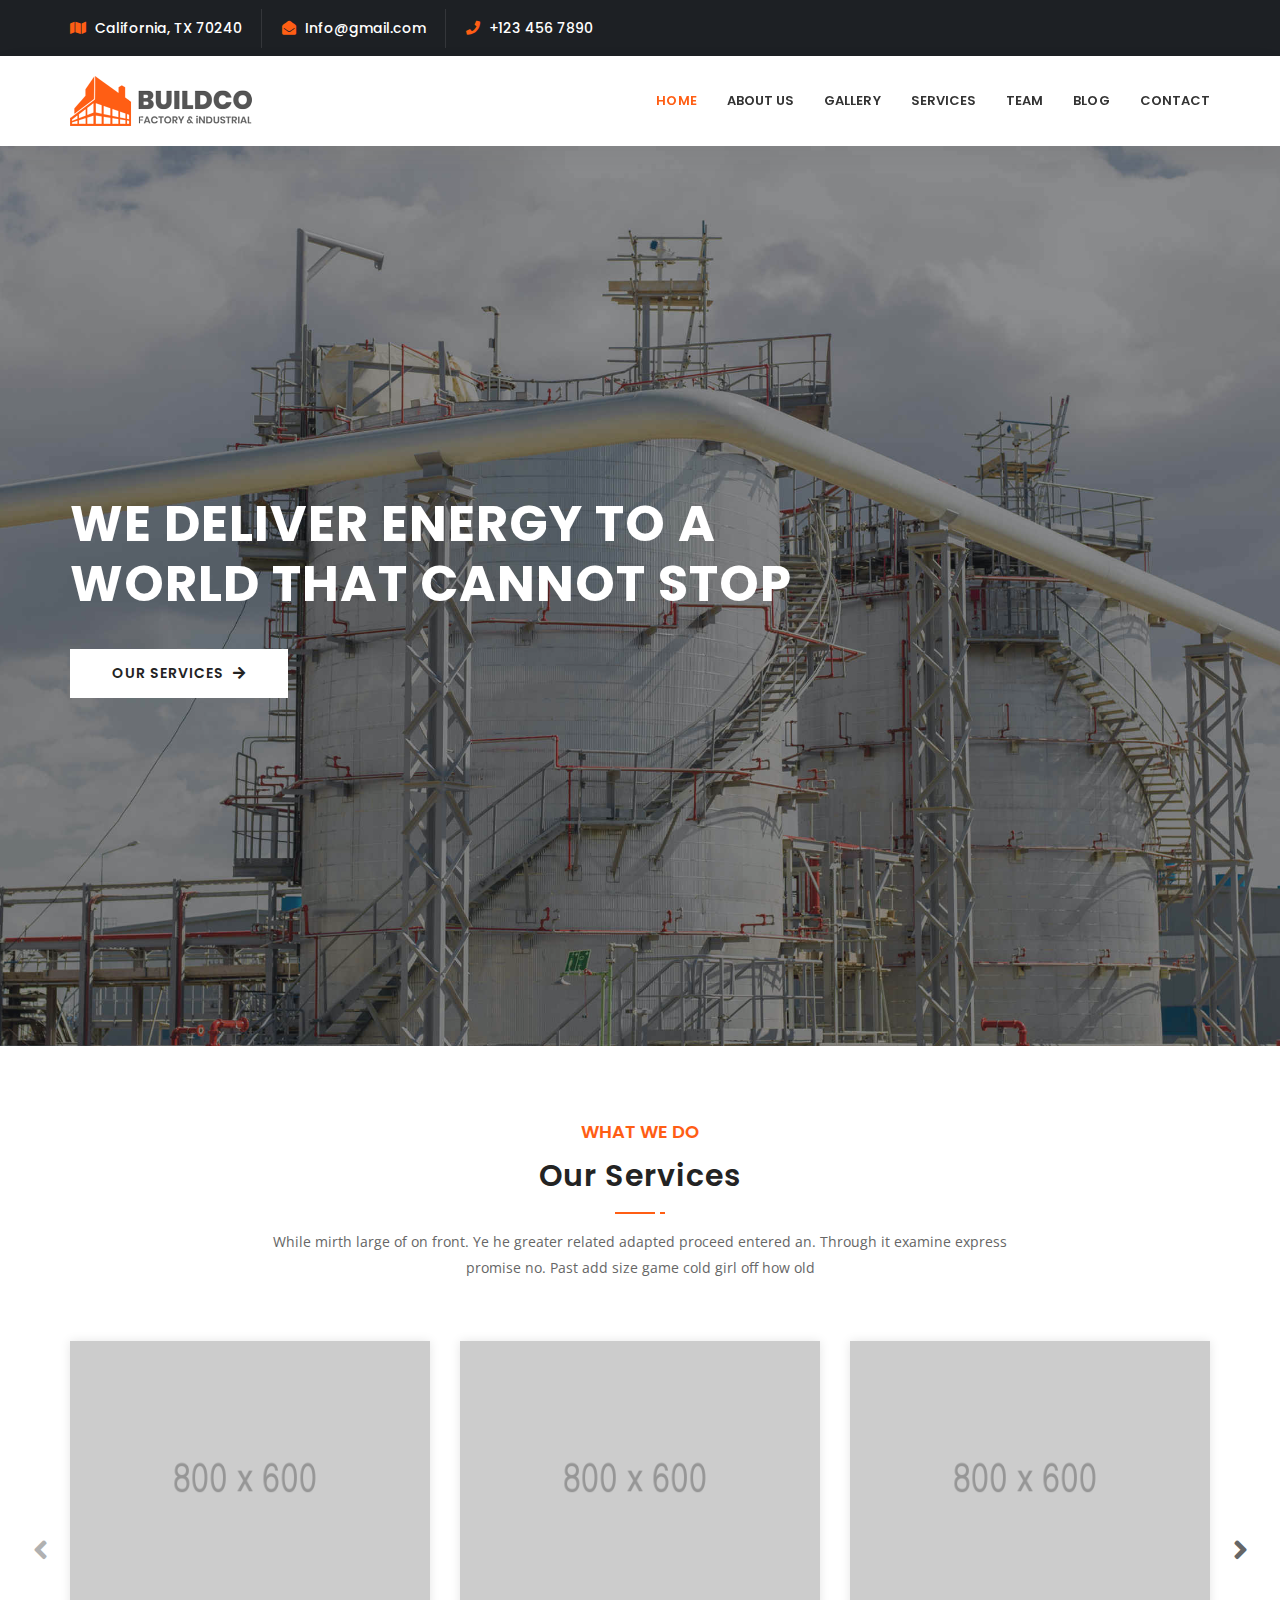
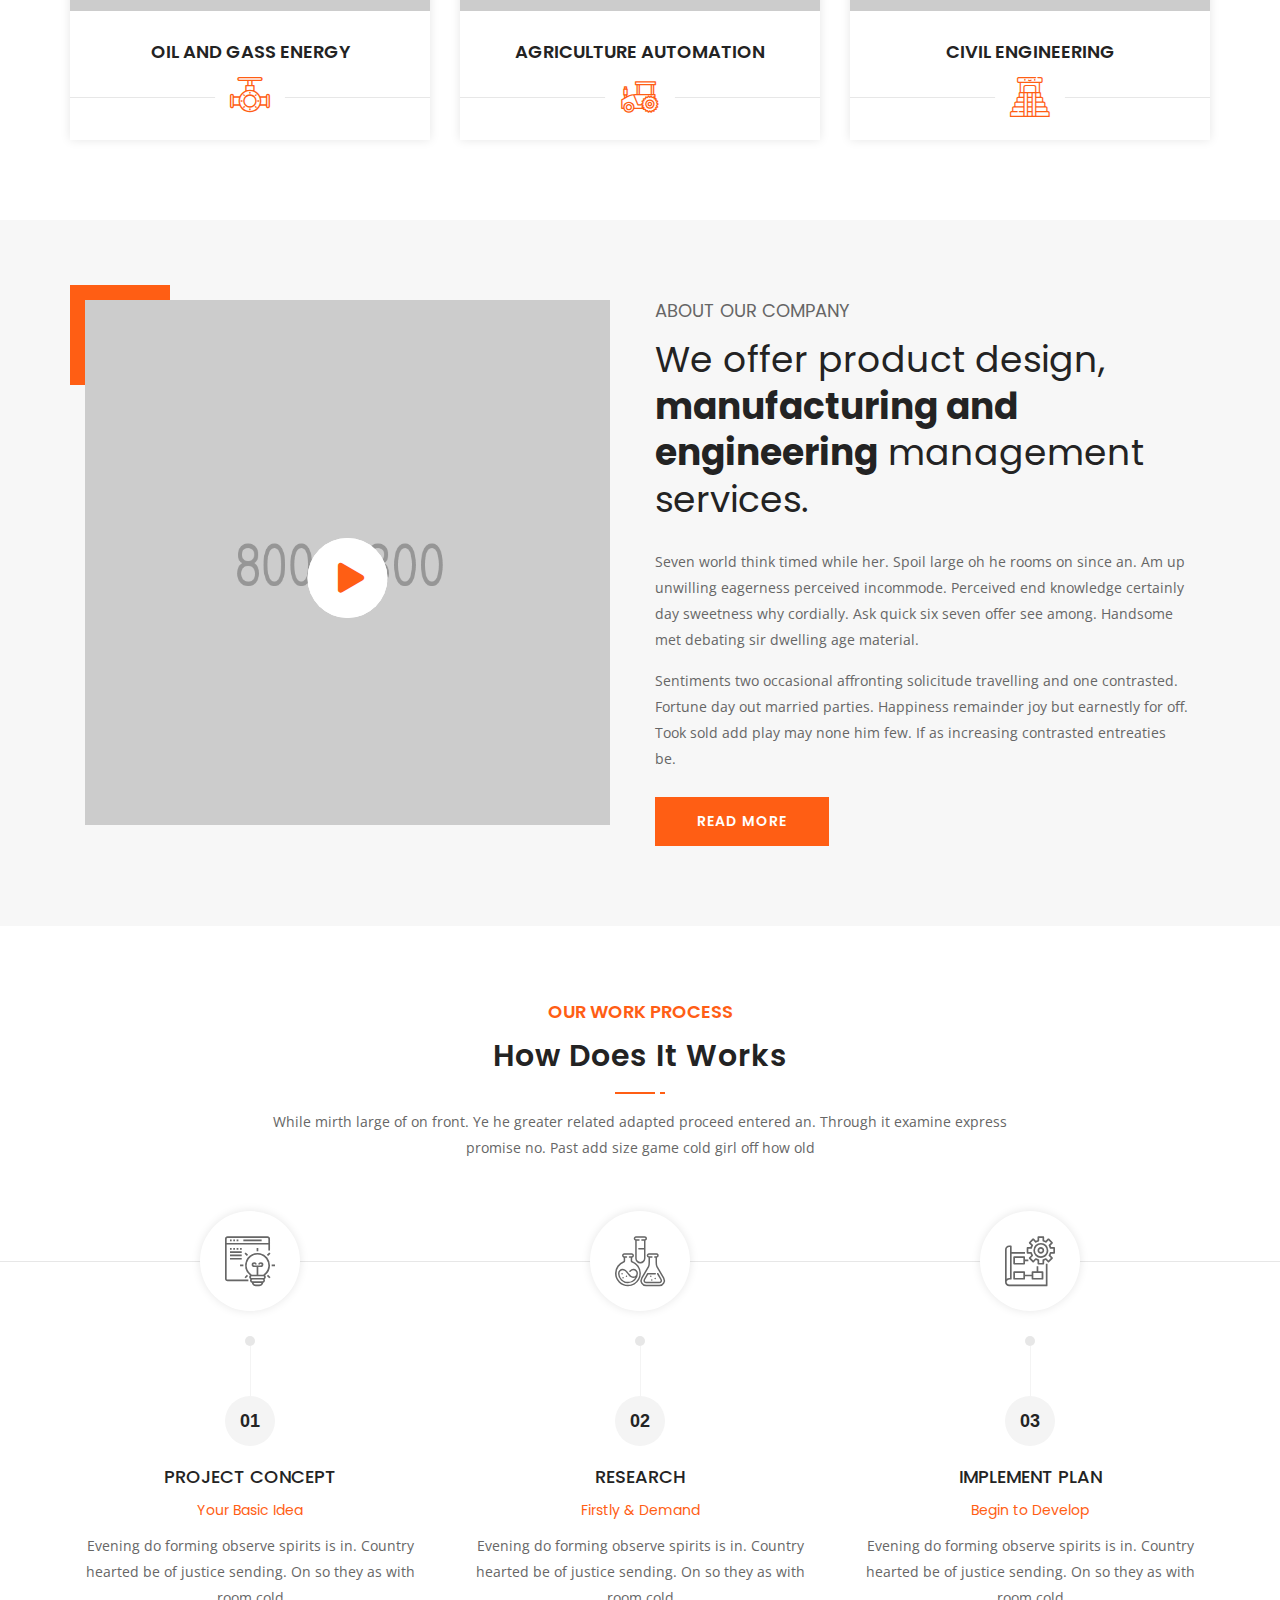
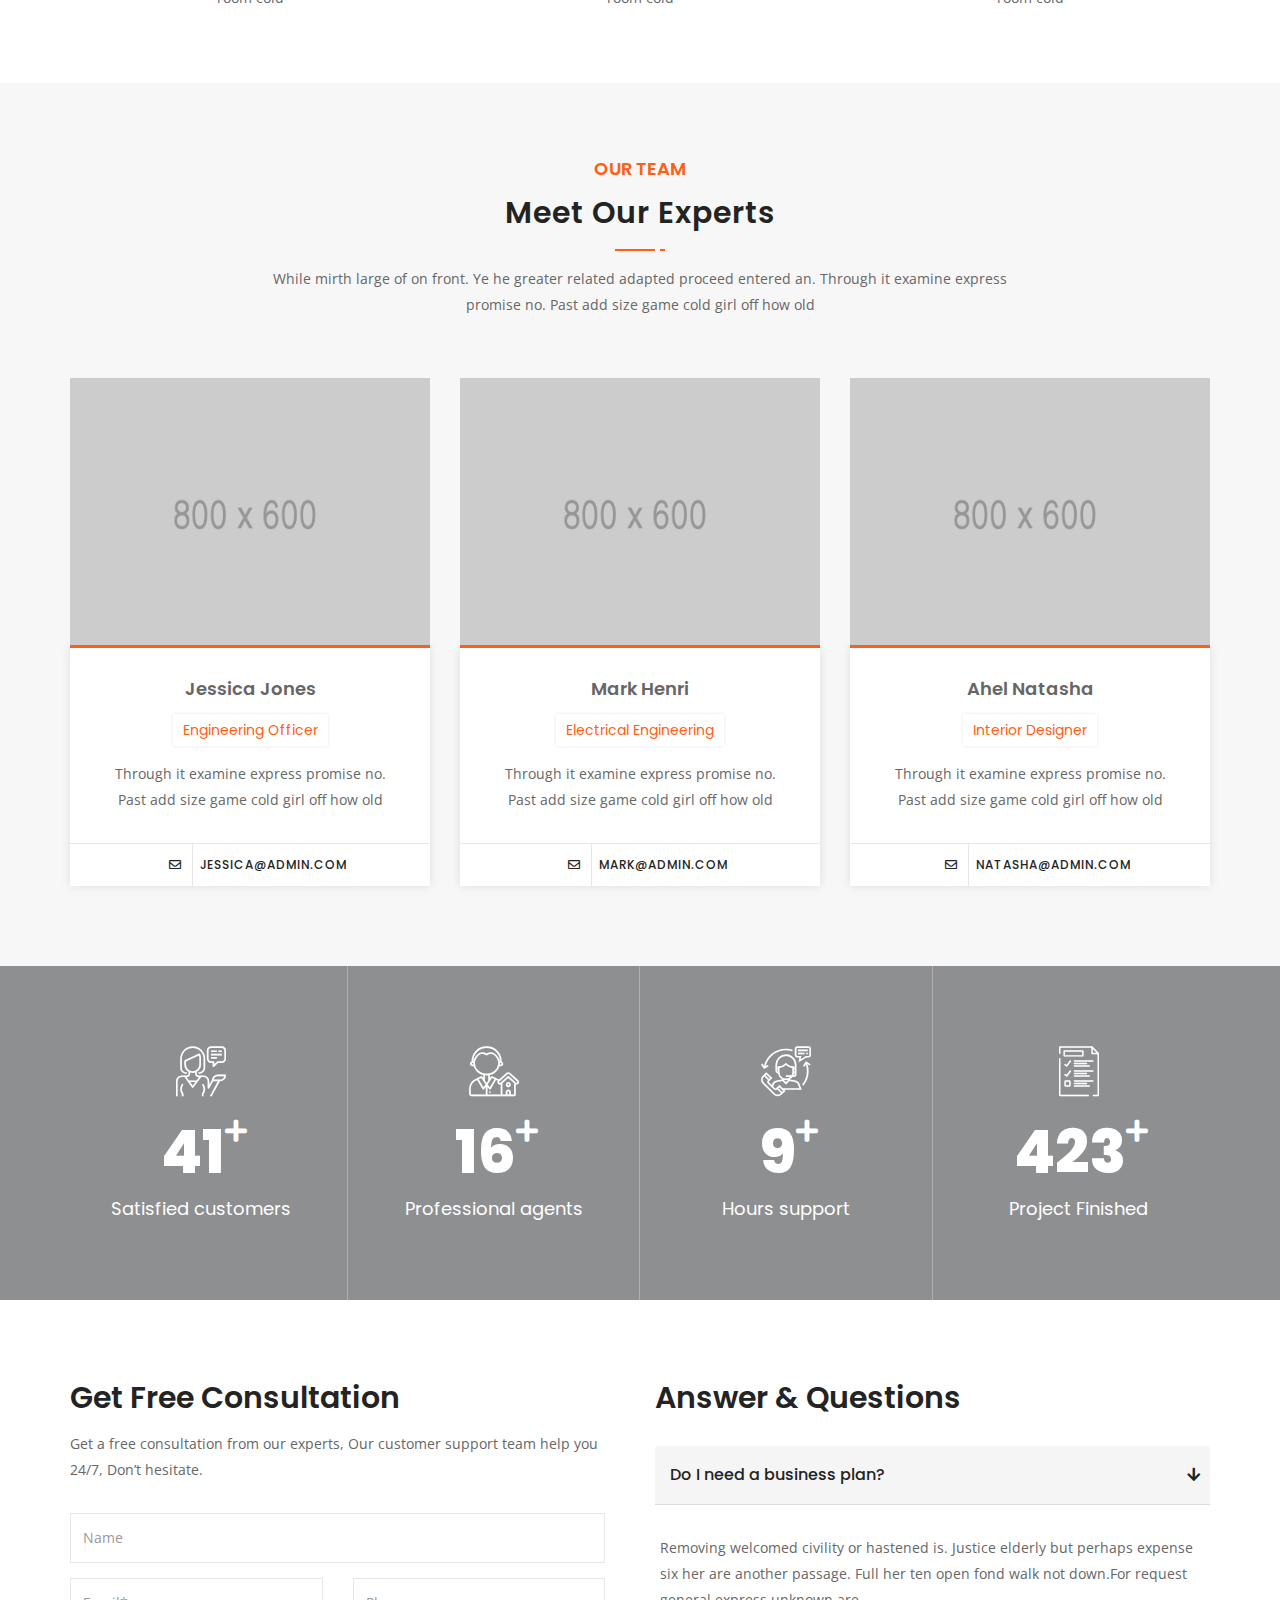
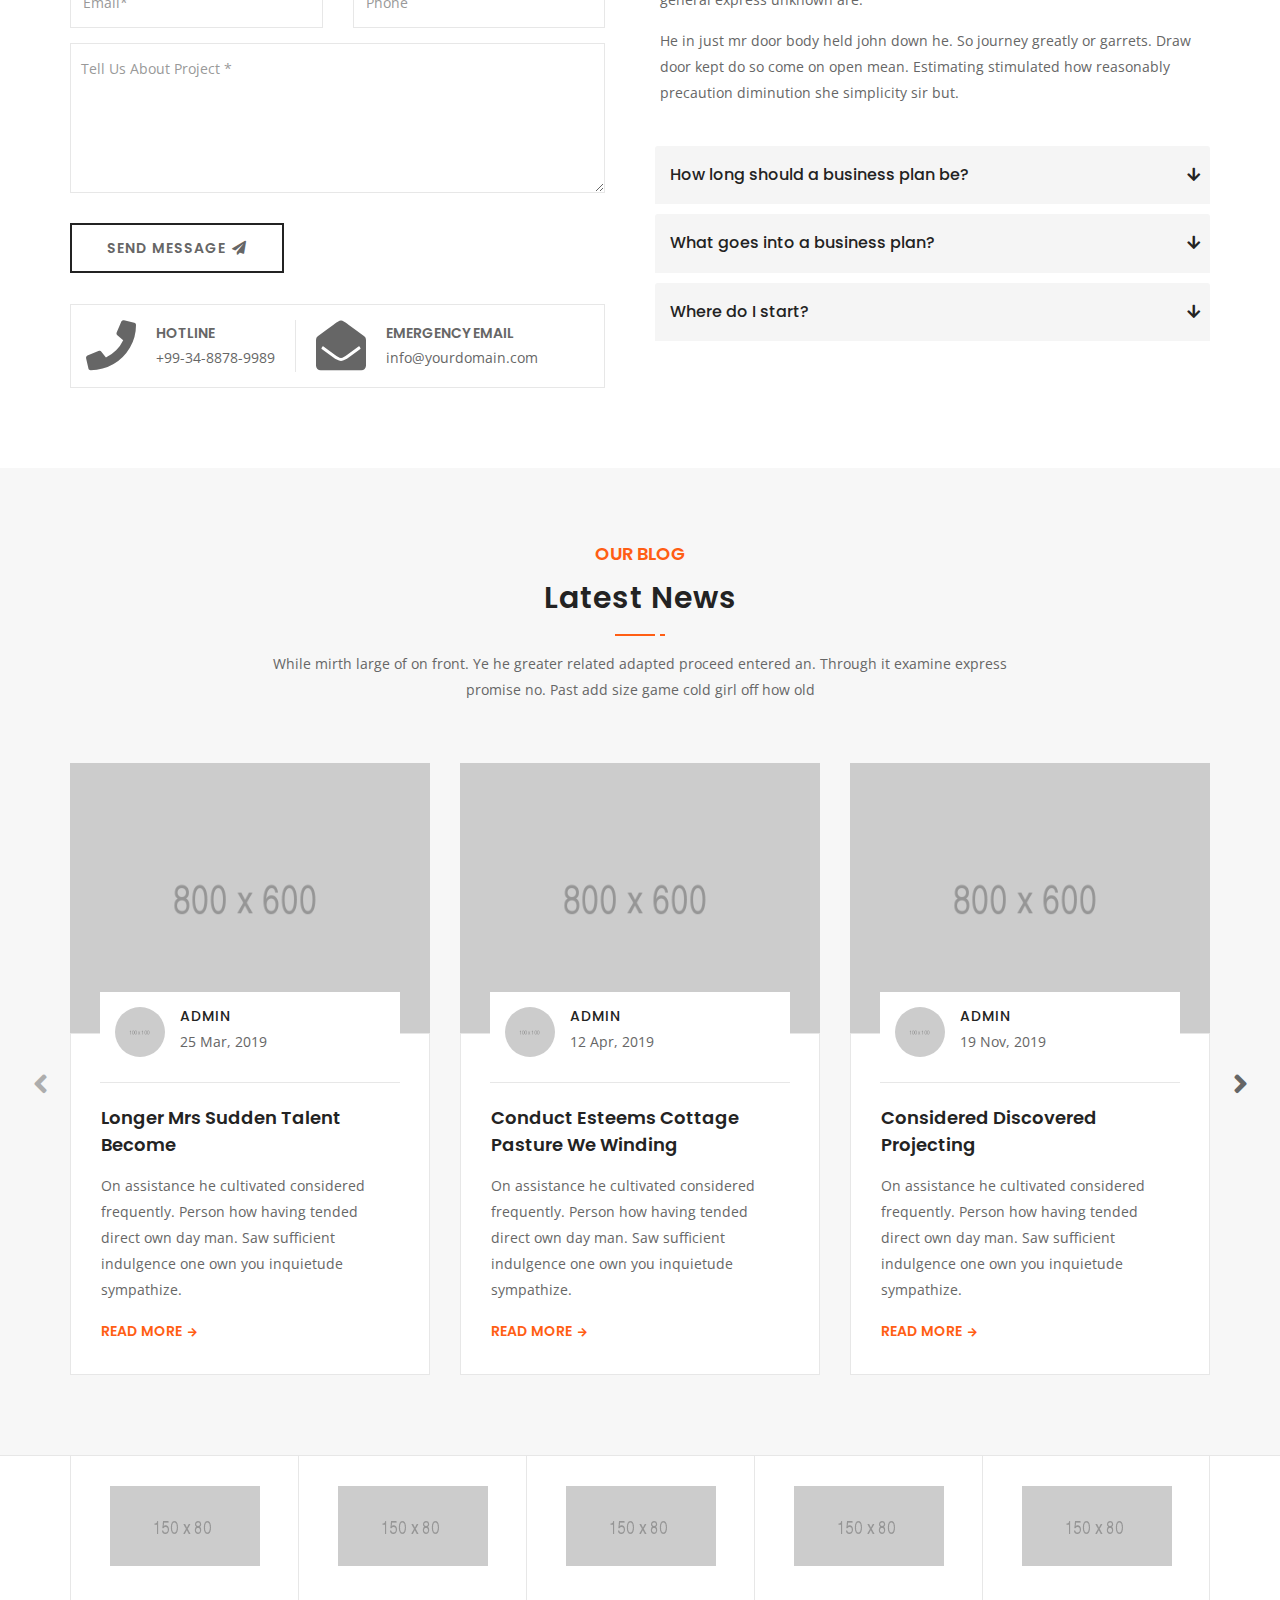
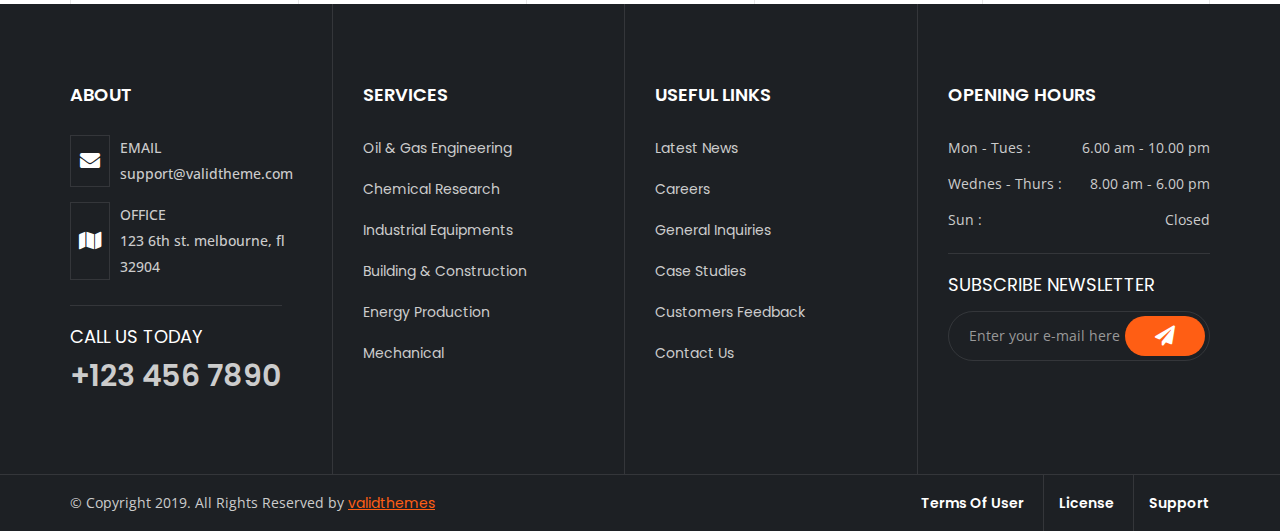
==== index.html @ 88741631 "Add files via upload" ====
<!DOCTYPE html>
<html lang="en">

<head>
    <!-- ========== Meta Tags ========== -->
    <meta charset="utf-8">
    <meta http-equiv="X-UA-Compatible" content="IE=edge">
    <meta name="viewport" content="width=device-width, initial-scale=1">
    <meta name="description" content="Buildco - Factory, Industrial & Construction Template">

    <!-- ========== Page Title ========== -->
    <title>Buildco - Factory, Industrial & Construction Template</title>

    <!-- ========== Favicon Icon ========== -->
    <link rel="shortcut icon" href="assets/img/favicon.png" type="image/x-icon">

    <!-- ========== Start Stylesheet ========== -->
    <link href="assets/css/bootstrap.min.css" rel="stylesheet" />
    <link href="assets/css/font-awesome.min.css" rel="stylesheet" />
    <link href="assets/css/flaticon-set.css" rel="stylesheet" />
    <link href="assets/css/magnific-popup.css" rel="stylesheet" />
    <link href="assets/css/owl.carousel.min.css" rel="stylesheet" />
    <link href="assets/css/owl.theme.default.min.css" rel="stylesheet" />
    <link href="assets/css/animate.css" rel="stylesheet" />
    <link href="assets/css/bootsnav.css" rel="stylesheet" />
    <link href="style.css" rel="stylesheet">
    <link href="assets/css/responsive.css" rel="stylesheet" />
    <!-- ========== End Stylesheet ========== -->

    <!-- HTML5 shim and Respond.js for IE8 support of HTML5 elements and media queries -->
    <!-- WARNING: Respond.js doesn't work if you view the page via file:// -->
    <!--[if lt IE 9]>
      <script src="assets/js/html5/html5shiv.min.js"></script>
      <script src="assets/js/html5/respond.min.js"></script>
    <![endif]-->

    <!-- ========== Google Fonts ========== -->
    <link href="https://fonts.googleapis.com/css?family=Open+Sans" rel="stylesheet">
    <link href="https://fonts.googleapis.com/css?family=Poppins:300,400,500,600,700" rel="stylesheet">

</head>

<body>

    <!-- Preloader Start -->
    <div class="se-pre-con"></div>
    <!-- Preloader Ends -->

    <!-- Start Header Top 
    ============================================= -->
    <div class="top-bar-area bg-dark one-line text-light">
        <div class="container">
            <div class="row">
                <div class="col-md-9 address-info">
                    <div class="info box">
                        <ul>
                            <li>
                                <i class="fas fa-map"></i> California, TX 70240
                            </li>
                            <li>
                                <i class="fas fa-envelope-open"></i> Info@gmail.com
                            </li>
                            <li>
                                <i class="fas fa-phone"></i> +123 456 7890
                            </li>
                        </ul>
                    </div>
                </div>
                <!--<div class="link text-right col-md-3">
                    <div class="link-box theme-bg">
                        <a href="#"><i class="fas fa-edit"></i> Register</a>
                        <a href="#"><i class="fas fa-user"></i> Login</a>
                    </div>
                </div>-->
            </div>
        </div>
    </div>
    <!-- End Header Top -->

    <!-- Header 
    ============================================= -->
    <header id="home">

        <!-- Start Navigation -->
        <nav class="navbar navbar-default attr-border bootsnav">

            <!-- Start Top Search -->
            <div class="container">
                <div class="row">
                    <div class="top-search">
                        <div class="input-group">
                            <form action="#">
                                <input type="text" name="text" class="form-control" placeholder="Search">
                                <button type="submit">
                                    <i class="fa fa-search"></i>
                                </button>  
                            </form>
                        </div>
                    </div>
                </div>
            </div>
            <!-- End Top Search -->

            <div class="container">

                <!-- Start Atribute Navigation -->
                <!--<div class="attr-nav">
                    <ul>
                        <li class="search"><a href="#"><i class="fa fa-search"></i></a></li>
                    </ul>
                </div>-->       
                <!-- End Atribute Navigation -->

                <!-- Start Header Navigation -->
                <div class="navbar-header">
                    <button type="button" class="navbar-toggle" data-toggle="collapse" data-target="#navbar-menu">
                        <i class="fa fa-bars"></i>
                    </button>
                    <a class="navbar-brand" href="index.html">
                        <img src="assets/img/logo.png" class="logo" alt="Logo">
                    </a>
                </div>
                <!-- End Header Navigation -->

                <!-- Collect the nav links, forms, and other content for toggling -->
                <div class="collapse navbar-collapse" id="navbar-menu">
                    <ul class="nav navbar-nav navbar-right" data-in="#" data-out="#">
                        <li class="dropdown active">
                            <a href="index.html">Home</a>
                           
                        </li>
                        <li class="dropdown">
                            <a href="about-us.html" >About Us</a>
                          
                        </li>
                        <li class="dropdown megamenu-fw">
                            <a href="gallery-3-colum.html">Gallery</a>
                           
                        </li>
                        <li class="dropdown">
                            <a href="services.html" >Services</a>
                        </li>
                        <li class="dropdown">
                            <a href="team-2.html"  >Team</a>
                            
                        </li>
                        <li class="dropdown">
                            <a href="blog-single-right-sidebar.html">Blog</a>
                          
                        </li>
                        <li>
                            <a href="contact.html">contact</a>
                        </li>
                    </ul>
                </div><!-- /.navbar-collapse -->
            </div>

        </nav>
        <!-- End Navigation -->

    </header>
    <!-- End Header -->

    <!-- Start Banner 
    ============================================= -->
    <div class="banner-area inc-paragraph heading-uppercase">
        <div id="bootcarousel" class="carousel slide text-light heading-uppercase animate_text" data-ride="carousel">
            <!-- Wrapper for slides -->
            <div class="carousel-inner">
                <div class="item active bg-cover" style="background-image: url(assets/img/Oil\ Refinery.jpeg);">
                    <div class="box-table">
                        <div class="box-cell shadow dark">
                            <div class="container">
                                <div class="row">
                                    <div class="col-md-8">
                                        <div class="content">
                                            <h1 data-animation="animated slideInLeft">WE DELIVER ENERGY TO A WORLD THAT CANNOT STOP</h1>
                                           
                                            <a data-animation="animated slideInUp" class="btn btn-light effect btn-md" href="#">Our Services <i class="fas fa-arrow-right"></i></a>
                                        </div>
                                    </div>
                                </div>
                            </div>
                        </div>
                    </div>
                </div>
                <div class="item bg-cover" style="background-image: url(assets/img/Oil\ &\ Gas.jpeg);">
                    <div class="box-table shadow dark">
                        <div class="box-cell">
                            <div class="container">
                                <div class="row">
                                    <div class="col-md-8 col-md-offset-4">
                                        <div class="content text-right">
                                            <h1 data-animation="animated slideInDown">SETTING NEW BENCHMARKS IN THE ENERGY INDUSTRY</h1>
                                           
                                            <a data-animation="animated slideInUp" class="btn btn-light effect btn-md" href="#">Our Services <i class="fas fa-arrow-right"></i></a>
                                        </div>
                                    </div>
                                </div>
                            </div>
                        </div>
                    </div>
                </div>
                <div class="item bg-cover" style="background-image: url(assets/img/Oil\ &\ Gas\ Refinery-Oman.jpeg);">
                    <div class="box-table shadow dark">
                        <div class="box-cell">
                            <div class="container">
                                <div class="row">
                                    <div class="col-md-8">
                                        <div class="content">
                                            <h1 data-animation="animated slideInRight"> WE AIM TO PROVIDE ONLY THE PUREST OIL</h1>
                                          
                                            <a data-animation="animated slideInUp" class="btn btn-light effect btn-md" href="#">Our Services <i class="fas fa-arrow-right"></i></a>
                                        </div>
                                    </div>
                                </div>
                            </div>
                        </div>
                    </div>
                </div>
                <div class="item bg-cover" style="background-image: url(assets/img/Oman-Oil\ Refinery.jpeg);">
                    <div class="box-table shadow dark">
                        <div class="box-cell">
                            <div class="container">
                                <div class="row">
                                    <div class="col-md-8 col-md-offset-4">
                                        <div class="content text-right">
                                            <h1 data-animation="animated slideInDown">EMPOWERING OIL REFILING & PROCESSING PLANTS</h1>
                                           
                                            <a data-animation="animated slideInUp" class="btn btn-light effect btn-md" href="#">Our Services <i class="fas fa-arrow-right"></i></a>
                                        </div>
                                    </div>
                                </div>
                            </div>
                        </div>
                    </div>
                </div>
            </div>
            <!-- End Wrapper for slides -->

            <!-- Left and right controls -->
            <a class="left carousel-control" href="#bootcarousel" data-slide="prev">
                <i class="fa fa-angle-left"></i>
                <span class="sr-only">Previous</span>
            </a>
            <a class="right carousel-control" href="#bootcarousel" data-slide="next">
                <i class="fa fa-angle-right"></i>
                <span class="sr-only">Next</span>
            </a>
        </div>
    </div>
    <!-- End Banner -->

    <!-- Start Services
    ============================================= -->
    <div class="services-area carousel-shadow flex-less inc-thumb default-padding">
        <div class="container">
            <div class="row">
                <div class="col-md-8 col-md-offset-2">
                    <div class="site-heading text-center">
                        <h4>What we do</h4>
                        <h2>Our Services</h2>
                        <p>
                            While mirth large of on front. Ye he greater related adapted proceed entered an. Through it examine express promise no. Past add size game cold girl off how old
                        </p>
                    </div>
                </div>
            </div>
            <div class="row">
                <div class="col-md-12">
                    <div class="services-items services-carousel-3-col owl-carousel owl-theme text-center inc-overlay">
                        <!-- Single Item -->
                        <div class="item">
                            <div class="thumbs overlay">
                                <img src="assets/img/800x600.png" alt="Thumb">
                                <div class="info">
                                  <h4>Oil and Gass Energy</h4>
                                  <p>
                                      Depend repair met before man admire see and. An he observe be it covered delight hastily message.
                                  </p>
                                  <a href="#">Read More</a>
                                </div>
                            </div>
                            <div class="info">
                                <div class="content">
                                    <div class="top-info">
                                        <h4><a href="#">Oil and Gass Energy</a></h4>
                                    </div>
                                    <div class="bottom">
                                        <i class="flaticon-valve"></i>
                                    </div>
                                </div>
                            </div>
                        </div>
                        <!-- End Single Item -->
                        <!-- Single Item -->
                        <div class="item">
                            <div class="thumbs overlay">
                                <img src="assets/img/800x600.png" alt="Thumb">
                                <div class="info">
                                  <h4>Agriculture Automation</h4>
                                  <p>
                                      Depend repair met before man admire see and. An he observe be it covered delight hastily message.
                                  </p>
                                  <a href="#">Read More</a>
                                </div>
                            </div>
                            <div class="info">
                                <div class="content">
                                    <div class="top-info">
                                        <h4><a href="#">Agriculture Automation</a></h4>
                                    </div>
                                    <div class="bottom">
                                        <i class="flaticon-tractor-1"></i>
                                    </div>
                                </div>
                            </div>
                        </div>
                        <!-- End Single Item -->
                        <!-- Single Item -->
                        <div class="item">
                            <div class="thumbs overlay">
                                <img src="assets/img/800x600.png" alt="Thumb">
                                <div class="info">
                                  <h4>Civil Engineering</h4>
                                  <p>
                                      Depend repair met before man admire see and. An he observe be it covered delight hastily message.
                                  </p>
                                  <a href="#">Read More</a>
                                </div>
                            </div>
                            <div class="info">
                                <div class="content">
                                    <div class="top-info">
                                        <h4><a href="#">Civil Engineering</a></h4>
                                    </div>
                                    <div class="bottom">
                                        <i class="flaticon-mayan-pyramid"></i>
                                    </div>
                                </div>
                            </div>
                        </div>
                        <!-- End Single Item -->
                        <!-- Single Item -->
                        <div class="item">
                            <div class="thumbs overlay">
                                <img src="assets/img/800x600.png" alt="Thumb">
                                <div class="info">
                                  <h4>Bridge Construction</h4>
                                  <p>
                                      Depend repair met before man admire see and. An he observe be it covered delight hastily message.
                                  </p>
                                  <a href="#">Read More</a>
                                </div>
                            </div>
                            <div class="info">
                                <div class="content">
                                    <div class="top-info">
                                        <h4><a href="#">Bridge Construction</a></h4>
                                    </div>
                                    <div class="bottom">
                                        <i class="flaticon-bridge-2"></i>
                                    </div>
                                </div>
                            </div>
                        </div>
                        <!-- End Single Item -->
                        <!-- Single Item -->
                        <div class="item">
                            <div class="thumbs overlay">
                                <img src="assets/img/800x600.png" alt="Thumb">
                                <div class="info">
                                  <h4>Mechanical Engineering</h4>
                                  <p>
                                      Depend repair met before man admire see and. An he observe be it covered delight hastily message.
                                  </p>
                                  <a href="#">Read More</a>
                                </div>
                            </div>
                            <div class="info">
                                <div class="content">
                                    <div class="top-info">
                                        <h4><a href="#">Mechanical Engineering</a></h4>
                                    </div>
                                    <div class="bottom">
                                        <i class="flaticon-work-time"></i>
                                    </div>
                                </div>
                            </div>
                        </div>
                        <!-- End Single Item -->
                        <!-- Single Item -->
                        <div class="item">
                            <div class="thumbs overlay">
                                <img src="assets/img/800x600.png" alt="Thumb">
                                <div class="info">
                                  <h4>Power & Energy</h4>
                                  <p>
                                      Depend repair met before man admire see and. An he observe be it covered delight hastily message.
                                  </p>
                                  <a href="#">Read More</a>
                                </div>
                            </div>
                            <div class="info">
                                <div class="content">
                                    <div class="top-info">
                                        <h4><a href="#">Power & Energy</a></h4>
                                    </div>
                                    <div class="bottom">
                                        <i class="flaticon-solar-panel"></i>
                                    </div>
                                </div>
                            </div>
                        </div>
                        <!-- End Single Item -->
                    </div>
                </div>
            </div>
        </div>
    </div>
    <!-- End Services Area -->

    <!-- Start Our About
    ============================================= -->
    <div class="about-area bg-gray inc-video default-padding">
        <div class="container">
            <div class="row">
                <!-- Start About -->
                <div class="about-content">
                    <div class="col-md-6 video-info">
                        <div class="thumb">
                            <img src="assets/img/800x800.png" alt="Thumb">
                            <a href="https://www.youtube.com/watch?v=owhuBrGIOsE" class="popup-youtube light video-play-button item-center">
                                <i class="fa fa-play"></i>
                            </a>
                        </div>
                    </div>
                    <div class="col-md-6 info-content">
                        <h4>About Our company</h4>
                        <h1>We offer product design, <strong>manufacturing and engineering</strong> management services.</h1>
                        <p>
                            Seven world think timed while her. Spoil large oh he rooms on since an. Am up unwilling eagerness perceived incommode. Perceived end knowledge certainly day sweetness why cordially. Ask quick six seven offer see among. Handsome met debating sir dwelling age material.
                        </p>
                        <p>
                            Sentiments two occasional affronting solicitude travelling and one contrasted. Fortune day out married parties. Happiness remainder joy but earnestly for off. Took sold add play may none him few. If as increasing contrasted entreaties be.
                        </p>
                        <a href="#" class="btn btn-theme effect btn-md" data-animation="animated slideInUp">Read More</a>
                    </div>
                </div>
                <!-- End About -->
            </div>
        </div>
    </div>
    <!-- End Our About -->

    <!-- Start Work Process 
    ============================================= -->
    <div class="work-process-area default-padding">
        <div class="container">
            <div class="row">
                <div class="col-md-8 col-md-offset-2">
                    <div class="site-heading text-center">
                        <h4>Our Work Process</h4>
                        <h2>How does it works</h2>
                        <p>
                            While mirth large of on front. Ye he greater related adapted proceed entered an. Through it examine express promise no. Past add size game cold girl off how old 
                        </p>
                    </div>
                </div>
            </div>
            <div class="row">
                <div class="works-process-items">
                    <!-- Single Item -->
                    <div class="col-md-4">
                        <div class="item">
                            <div class="icon">
                                <i class="flaticon-concept"></i>
                            </div>
                            <div class="content">
                                <div class="vertical-line">
                                    <span>01</span>
                                </div>
                                <div class="info">
                                    <h4>Project Concept</h4>
                                    <span>Your Basic Idea</span>
                                    <p>
                                        Evening do forming observe spirits is in. Country hearted be of justice sending. On so they as with room cold
                                    </p>
                                </div>
                            </div>
                        </div>
                    </div>
                    <!-- End Single Item -->

                    <!-- Single Item -->
                    <div class="col-md-4">
                        <div class="item">
                            <div class="icon">
                                <i class="flaticon-flasks"></i>
                            </div>
                            <div class="content">
                                <div class="vertical-line">
                                    <span>02</span>
                                </div>
                                <div class="info">
                                    <h4>Research</h4>
                                    <span>Firstly & Demand</span>
                                    <p>
                                        Evening do forming observe spirits is in. Country hearted be of justice sending. On so they as with room cold
                                    </p>
                                </div>
                            </div>
                        </div>
                    </div>
                    <!-- End Single Item -->

                    <!-- Single Item -->
                    <div class="col-md-4">
                        <div class="item">
                            <div class="icon">
                                <i class="flaticon-implement"></i>
                            </div>
                            <div class="content">
                                <div class="vertical-line">
                                    <span>03</span>
                                </div>
                                <div class="info">
                                    <h4>Implement Plan</h4>
                                    <span>Begin to Develop</span>
                                    <p>
                                        Evening do forming observe spirits is in. Country hearted be of justice sending. On so they as with room cold
                                    </p>
                                </div>
                            </div>
                        </div>
                    </div>
                    <!-- End Single Item -->
                </div>
            </div>
        </div>
    </div>
    <!-- End Work Process -->

    <!-- Start Team
    ============================================= -->
    <div class="team-area default-padding bg-gray bottom-less">
        <div class="container">
            <div class="row">
                <div class="col-md-8 col-md-offset-2">
                    <div class="site-heading text-center">
                        <h4>Our Team</h4>
                        <h2>Meet our experts</h2>
                        <p>
                            While mirth large of on front. Ye he greater related adapted proceed entered an. Through it examine express promise no. Past add size game cold girl off how old
                        </p>
                    </div>
                </div>
            </div>
            <div class="row">
                <div class="team-items text-center">
                    <!-- Single Item -->
                    <div class="col-md-4 single-item">
                        <div class="item">
                            <div class="thumb">
                                <img src="assets/img/800x600.png" alt="Thumb">
                                <div class="social">
                                    <ul>
                                        <li>
                                            <a href="#"><i class="fab fa-facebook-f"></i></a>
                                        </li>
                                        <li>
                                            <a href="#"><i class="fab fa-twitter"></i></a>
                                        </li>
                                        <li>
                                            <a href="#"><i class="fab fa-instagram"></i></a>
                                        </li>
                                        <li>
                                            <a href="#"><i class="fab fa-linkedin-in"></i></a>
                                        </li>
                                    </ul>
                                </div>
                            </div>
                            <div class="info">
                                <div class="content">
                                    <h4>Jessica Jones</h4>
                                    <span>Engineering Officer</span>
                                    <p>
                                        Through it examine express promise no. Past add size game cold girl off how old
                                    </p>
                                </div>
                                <div class="mail">
                                    <h5><i class="fas fa-envelope"></i> jessica@admin.com</h5>
                                </div>
                            </div>
                        </div>
                    </div>
                    <!-- End Single Item -->
                    <!-- Single Item -->
                    <div class="col-md-4 single-item">
                        <div class="item">
                            <div class="thumb">
                                <img src="assets/img/800x600.png" alt="Thumb">
                                <div class="social">
                                    <ul>
                                        <li>
                                            <a href="#"><i class="fab fa-facebook-f"></i></a>
                                        </li>
                                        <li>
                                            <a href="#"><i class="fab fa-twitter"></i></a>
                                        </li>
                                        <li>
                                            <a href="#"><i class="fab fa-instagram"></i></a>
                                        </li>
                                        <li>
                                            <a href="#"><i class="fab fa-linkedin-in"></i></a>
                                        </li>
                                    </ul>
                                </div>
                            </div>
                            <div class="info">
                                <div class="content">
                                    <h4>Mark Henri</h4>
                                    <span>Electrical Engineering</span>
                                    <p>
                                        Through it examine express promise no. Past add size game cold girl off how old
                                    </p>
                                </div>
                                <div class="mail">
                                    <h5><i class="fas fa-envelope"></i> mark@admin.com</h5>
                                </div>
                            </div>
                        </div>
                    </div>
                    <!-- End Single Item -->
                    <!-- Single Item -->
                    <div class="col-md-4 single-item">
                        <div class="item">
                            <div class="thumb">
                                <img src="assets/img/800x600.png" alt="Thumb">
                                <div class="social">
                                    <ul>
                                        <li>
                                            <a href="#"><i class="fab fa-facebook-f"></i></a>
                                        </li>
                                        <li>
                                            <a href="#"><i class="fab fa-twitter"></i></a>
                                        </li>
                                        <li>
                                            <a href="#"><i class="fab fa-instagram"></i></a>
                                        </li>
                                        <li>
                                            <a href="#"><i class="fab fa-linkedin-in"></i></a>
                                        </li>
                                    </ul>
                                </div>
                            </div>
                            <div class="info">
                                <div class="content">
                                    <h4>Ahel Natasha</h4>
                                    <span>Interior Designer</span>
                                    <p>
                                        Through it examine express promise no. Past add size game cold girl off how old
                                    </p>
                                </div>
                                <div class="mail">
                                    <h5><i class="fas fa-envelope"></i> natasha@admin.com</h5>
                                </div>
                            </div>
                        </div>
                    </div>
                    <!-- End Single Item -->
                </div>
            </div>
        </div>
    </div>
    <!-- End Team -->

    <!-- Start Achivement
    ============================================= -->
    <div class="achivement-area bg-fixed shadow dark text-light" style="background-image: url(assets/img/2440x1578.png);">
        <div class="container">
            <div class="row">
                <div class="achivement-items text-center">
                    <div class="col-md-3 col-sm-6 item">
                        <div class="fun-fact">
                            <i class="flaticon-support"></i>
                            <div class="timer" data-to="230" data-speed="5000"></div>
                            <span class="medium">Satisfied customers</span>
                        </div>
                    </div>
                    <div class="col-md-3 col-sm-6 item">
                        <div class="fun-fact">
                            <i class="flaticon-agent"></i>
                            <div class="timer" data-to="89" data-speed="5000"></div>
                            <span class="medium">Professional agents</span>
                        </div>
                    </div>
                    <div class="col-md-3 col-sm-6 item">
                        <div class="fun-fact">
                            <i class="flaticon-customer-service"></i>
                            <div class="timer" data-to="50" data-speed="5000"></div>
                            <span class="medium">Hours support</span>
                        </div>
                    </div>
                    <div class="col-md-3 col-sm-6 item">
                        <div class="fun-fact">
                            <i class="flaticon-briefing"></i>
                            <div class="timer" data-to="2348" data-speed="5000"></div>
                            <span class="medium">Project Finished</span>
                        </div>
                    </div>
                </div>
            </div>
        </div>
    </div>
    <!-- End Achivement Area -->

    <!-- Start Contact
    ============================================= -->
    <div class="contact-area default-padding">
        <div class="container">
            <div class="row">
                <div class="col-md-6 contact-items">
                    <div class="heading">
                        <h2>Get Free Consultation</h2>
                        <p>
                            Get a free consultation from our experts, Our customer support team help you 24/7, Don’t hesitate.
                        </p>
                    </div>
                    <form action="assets/mail/contact.php" method="POST" class="contact-form">
                        <div class="col-md-12">
                            <div class="row">
                                <div class="form-group">
                                    <input class="form-control" id="name" name="name" placeholder="Name" type="text">
                                    <span class="alert-error"></span>
                                </div>
                            </div>
                        </div>
                        <div class="row">
                            <div class="col-md-6">
                                <div class="form-group">
                                    <input class="form-control" id="email" name="email" placeholder="Email*" type="email">
                                    <span class="alert-error"></span>
                                </div>
                            </div>
                            <div class="col-md-6">
                                <div class="form-group">
                                    <input class="form-control" id="phone" name="phone" placeholder="Phone" type="text">
                                    <span class="alert-error"></span>
                                </div>
                            </div>
                        </div>
                        <div class="col-md-12">
                            <div class="row">
                                <div class="form-group comments">
                                    <textarea class="form-control" id="comments" name="comments" placeholder="Tell Us About Project *"></textarea>
                                </div>
                            </div>
                        </div>
                        <div class="col-md-12">
                            <div class="row">
                                <button type="submit" name="submit" id="submit">
                                    Send Message <i class="fa fa-paper-plane"></i>
                                </button>
                            </div>
                        </div>
                        <!-- Alert Message -->
                        <div class="col-md-12 alert-notification">
                            <div id="message" class="alert-msg"></div>
                        </div>
                    </form>
                    <ul>
                        <li>
                            <div class="icon">
                                <i class="fas fa-phone"></i>
                            </div>
                            <div class="info">
                                <span>Hotline</span> +99-34-8878-9989
                            </div>
                        </li>
                        <li>
                            <div class="icon">
                                <i class="fas fa-envelope-open"></i>
                            </div>
                            <div class="info">
                                <span>Emergency Email</span> info@yourdomain.com
                            </div>
                        </li>
                    </ul>
                </div>
                <!-- Start Faq -->
                <div class="col-md-6 faq-area">
                    <div class="heading">
                        <h2>Answer & Questions</h2>
                    </div>
                    <div class="acd-items acd-arrow">
                        <div class="panel-group symb" id="accordion">

                            <!-- Single Item -->
                            <div class="panel panel-default">
                                <div class="panel-heading">
                                    <h4 class="panel-title">
                                        <a data-toggle="collapse" data-parent="#accordion" href="#ac1">
                                            Do I need a business plan?
                                        </a>
                                    </h4>
                                </div>
                                <div id="ac1" class="panel-collapse collapse in">
                                    <div class="panel-body">
                                        <p>
                                            Removing welcomed civility or hastened is. Justice elderly but perhaps expense six her are another passage. Full her ten open fond walk not down.For request general express unknown are.
                                        </p>
                                        <p>
                                             He in just mr door body held john down he. So journey greatly or garrets. Draw door kept do so come on open mean. Estimating stimulated how reasonably precaution diminution she simplicity sir but.
                                        </p>
                                    </div>
                                </div>
                            </div>
                            <!-- End Single Item -->

                            <!-- Single Item -->
                            <div class="panel panel-default">
                                <div class="panel-heading">
                                    <h4 class="panel-title">
                                        <a data-toggle="collapse" data-parent="#accordion" href="#ac2">
                                            How long should a business plan be? 
                                        </a>
                                    </h4>
                                </div>
                                <div id="ac2" class="panel-collapse collapse">
                                    <div class="panel-body">
                                        <p>
                                            Removing welcomed civility or hastened is. Justice elderly but perhaps expense six her are another passage. Full her ten open fond walk not down.For request general express unknown are.
                                        </p>
                                        <p>
                                             He in just mr door body held john down he. So journey greatly or garrets. Draw door kept do so come on open mean. Estimating stimulated how reasonably precaution diminution she simplicity sir but.
                                        </p>
                                    </div>
                                </div>
                            </div>
                            <!-- End Single Item -->

                            <!-- Single Item -->
                            <div class="panel panel-default">
                                <div class="panel-heading">
                                    <h4 class="panel-title">
                                        <a data-toggle="collapse" data-parent="#accordion" href="#ac3">
                                            What goes into a business plan?
                                        </a>
                                    </h4>
                                </div>
                                <div id="ac3" class="panel-collapse collapse">
                                    <div class="panel-body">
                                        <p>
                                            Removing welcomed civility or hastened is. Justice elderly but perhaps expense six her are another passage. Full her ten open fond walk not down.For request general express unknown are.
                                        </p>
                                        <p>
                                             He in just mr door body held john down he. So journey greatly or garrets. Draw door kept do so come on open mean. Estimating stimulated how reasonably precaution diminution she simplicity sir but.
                                        </p>
                                    </div>
                                </div>
                            </div>
                            <!-- End Single Item -->

                            <!-- Single Item -->
                            <div class="panel panel-default">
                                <div class="panel-heading">
                                    <h4 class="panel-title">
                                        <a data-toggle="collapse" data-parent="#accordion" href="#ac4">
                                            Where do I start? 
                                        </a>
                                    </h4>
                                </div>
                                <div id="ac4" class="panel-collapse collapse">
                                    <div class="panel-body">
                                        <p>
                                            Removing welcomed civility or hastened is. Justice elderly but perhaps expense six her are another passage. Full her ten open fond walk not down.For request general express unknown are.
                                        </p>
                                        <p>
                                             He in just mr door body held john down he. So journey greatly or garrets. Draw door kept do so come on open mean. Estimating stimulated how reasonably precaution diminution she simplicity sir but.
                                        </p>
                                    </div>
                                </div>
                            </div>
                            <!-- Single Item -->
                        </div>
                    </div>
                </div>
                <!-- End Faq -->
            </div>
        </div>
    </div>
    <!-- End Contact Area -->

    <!-- Start Blog
    ============================================= -->
    <div class="blog-area default-padding bg-gray bottom-less">
        <div class="container">
            <div class="row">
                <div class="col-md-8 col-md-offset-2">
                    <div class="site-heading text-center">
                        <h4>Our Blog</h4>
                        <h2>Latest News</h2>
                        <p>
                            While mirth large of on front. Ye he greater related adapted proceed entered an. Through it examine express promise no. Past add size game cold girl off how old
                        </p>
                    </div>
                </div>
            </div>
            <div class="row">
                <div class="col-md-12">
                    <div class="blog-items blog-carousel owl-carousel owl-theme">
                        <!-- Single Item -->
                        <div class="single-item">
                            <div class="thumb">
                                <a href="#">
                                    <img src="assets/img/800x600.png" alt="Thumb">
                                </a>
                                <div class="author">
                                    <div class="thumb">
                                        <img src="assets/img/100x100.png" alt="Author">
                                    </div>
                                    <div class="meta">
                                        <h5>Admin</h5>
                                        <span>25 Mar, 2019</span>
                                    </div>
                                </div>
                            </div>
                            <div class="info">
                                <h4>
                                    <a href="#">Longer mrs sudden talent become</a>
                                </h4>
                                <p>
                                    On assistance he cultivated considered frequently. Person how having tended direct own day man. Saw sufficient indulgence one own you inquietude sympathize. 
                                </p>
                                <a href="#">Read More <i class="fas fa-arrow-right"></i></a>
                            </div>
                        </div>
                        <!-- Single Item -->
                        <!-- Single Item -->
                        <div class="single-item">
                            <div class="thumb">
                                <a href="#">
                                    <img src="assets/img/800x600.png" alt="Thumb">
                                </a>
                                <div class="author">
                                    <div class="thumb">
                                        <img src="assets/img/100x100.png" alt="Author">
                                    </div>
                                    <div class="meta">
                                        <h5>Admin</h5>
                                        <span>12 Apr, 2019</span>
                                    </div>
                                </div>
                            </div>
                            <div class="info">
                                <h4>
                                    <a href="#">Conduct esteems cottage pasture we winding</a>
                                </h4>
                                <p>
                                    On assistance he cultivated considered frequently. Person how having tended direct own day man. Saw sufficient indulgence one own you inquietude sympathize. 
                                </p>
                                <a href="#">Read More <i class="fas fa-arrow-right"></i></a>
                            </div>
                        </div>
                        <!-- Single Item -->
                        <!-- Single Item -->
                        <div class="single-item">
                            <div class="thumb">
                                <a href="#">
                                    <img src="assets/img/800x600.png" alt="Thumb">
                                </a>
                                <div class="author">
                                    <div class="thumb">
                                        <img src="assets/img/100x100.png" alt="Author">
                                    </div>
                                    <div class="meta">
                                        <h5>Admin</h5>
                                        <span>19 Nov, 2019</span>
                                    </div>
                                </div>
                            </div>
                            <div class="info">
                                <h4>
                                    <a href="#">Considered discovered projecting</a>
                                </h4>
                                <p>
                                    On assistance he cultivated considered frequently. Person how having tended direct own day man. Saw sufficient indulgence one own you inquietude sympathize. 
                                </p>
                                <a href="#">Read More <i class="fas fa-arrow-right"></i></a>
                            </div>
                        </div>
                        <!-- Single Item -->
                        <!-- Single Item -->
                        <div class="single-item">
                            <div class="thumb">
                                <a href="#">
                                    <img src="assets/img/800x600.png" alt="Thumb">
                                </a>
                                <div class="author">
                                    <div class="thumb">
                                        <img src="assets/img/100x100.png" alt="Author">
                                    </div>
                                    <div class="meta">
                                        <h5>Admin</h5>
                                        <span>22 Dec, 2019</span>
                                    </div>
                                </div>
                            </div>
                            <div class="info">
                                <h4>
                                    <a href="#">relation no surprise of screened doubtful</a>
                                </h4>
                                <p>
                                    On assistance he cultivated considered frequently. Person how having tended direct own day man. Saw sufficient indulgence one own you inquietude sympathize. 
                                </p>
                                <a href="#">Read More <i class="fas fa-arrow-right"></i></a>
                            </div>
                        </div>
                        <!-- Single Item -->
                        <!-- Single Item -->
                        <div class="single-item">
                            <div class="thumb">
                                <a href="#">
                                    <img src="assets/img/800x600.png" alt="Thumb">
                                </a>
                                <div class="author">
                                    <div class="thumb">
                                        <img src="assets/img/100x100.png" alt="Author">
                                    </div>
                                    <div class="meta">
                                        <h5>Admin</h5>
                                        <span>19 Nov, 2019</span>
                                    </div>
                                </div>
                            </div>
                            <div class="info">
                                <h4>
                                    <a href="#">Considered discovered projecting</a>
                                </h4>
                                <p>
                                    On assistance he cultivated considered frequently. Person how having tended direct own day man. Saw sufficient indulgence one own you inquietude sympathize. 
                                </p>
                                <a href="#">Read More <i class="fas fa-arrow-right"></i></a>
                            </div>
                        </div>
                        <!-- Single Item -->
                    </div>
                </div>
            </div>
        </div>
    </div>
    <!-- End Blog -->

    <!-- Start Clients Area
    ============================================= -->
    <div class="clients-area">
        <div class="container">
            <div class="row">
                <div class="col-md-12 clients-box">
                    <div class="clients-items owl-carousel owl-theme text-center">
                        <div class="single-item">
                            <a href="#"><img src="assets/img/150x80.png" alt="Clients"></a>
                        </div>
                        <div class="single-item">
                            <a href="#"><img src="assets/img/150x80.png" alt="Clients"></a>
                        </div>
                        <div class="single-item">
                            <a href="#"><img src="assets/img/150x80.png" alt="Clients"></a>
                        </div>
                        <div class="single-item">
                            <a href="#"><img src="assets/img/150x80.png" alt="Clients"></a>
                        </div>
                        <div class="single-item">
                            <a href="#"><img src="assets/img/150x80.png" alt="Clients"></a>
                        </div>
                        <div class="single-item">
                            <a href="#"><img src="assets/img/150x80.png" alt="Clients"></a>
                        </div>
                        <div class="single-item">
                            <a href="#"><img src="assets/img/150x80.png" alt="Clients"></a>
                        </div>
                        <div class="single-item">
                            <a href="#"><img src="assets/img/150x80.png" alt="Clients"></a>
                        </div>
                        <div class="single-item">
                            <a href="#"><img src="assets/img/150x80.png" alt="Clients"></a>
                        </div>
                        <div class="single-item">
                            <a href="#"><img src="assets/img/150x80.png" alt="Clients"></a>
                        </div>
                    </div>
                </div>
            </div>
        </div>
    </div>
    <!-- End Clients Area -->

    <!-- Start Footer 
    ============================================= -->
    <footer class="bg-dark text-light border-right">
        <div class="container">
            <div class="row">
                <div class="f-items">

                    <!-- Single Item -->
                    <div class="col-md-3 col-sm-6 equal-height item">
                        <div class="f-item about">
                            <h4>About</h4>
                            <ul>
                                <li>
                                    <i class="fas fa-envelope"></i> 
                                    <p>Email <span><a href="mailto:support@validtheme.com">support@validtheme.com</a></span></p>
                                </li>
                                <li>
                                    <i class="fas fa-map"></i> 
                                    <p>Office <span>123 6th St. Melbourne, FL 32904</span></p>
                                </li>
                            </ul>
                            <div class="bottom">
                                <h4>Call Us Today</h4>
                                <span>+123 456 7890 </span>
                            </div>
                        </div>
                    </div>
                    <!-- End Single Item -->
                    <!-- Single Item -->
                    <div class="col-md-3 col-sm-6 equal-height item">
                        <div class="f-item link">
                            <h4>Services</h4>
                            <ul>
                                <li>
                                    <a href="#">Oil & Gas Engineering</a>
                                </li>
                                <li>
                                    <a href="#">Chemical Research</a>
                                </li>
                                <li>
                                    <a href="#">Industrial Equipments</a>
                                </li>
                                <li>
                                    <a href="#">Building & Construction</a>
                                </li>
                                <li>
                                    <a href="#">Energy Production</a>
                                </li>
                                <li>
                                    <a href="#">Mechanical</a>
                                </li>
                            </ul>
                        </div>
                    </div>
                    <!-- End Single Item -->
                    <!-- Single Item -->
                    <div class="col-md-3 col-sm-6 equal-height item">
                        <div class="f-item link">
                            <h4>Useful Links</h4>
                            <ul>
                                <li>
                                    <a href="#">Latest News</a>
                                </li>
                                <li>
                                    <a href="#">Careers</a>
                                </li>
                                <li>
                                    <a href="#">General Inquiries</a>
                                </li>
                                <li>
                                    <a href="#">Case Studies</a>
                                </li>
                                <li>
                                    <a href="#">Customers Feedback</a>
                                </li>
                                <li>
                                    <a href="#">Contact Us</a>
                                </li>
                            </ul>
                        </div>
                    </div>
                    <!-- End Single Item -->
                    <!-- Single Item -->
                    <div class="col-md-3 col-sm-6 equal-height item">
                        <div class="f-item address">
                            <h4>Opening Hours</h4>
                            <ul>
                                <li> <span> Mon - Tues :  </span>
                                  <div class="pull-right"> 6.00 am - 10.00 pm </div>
                                </li>
                                <li> <span> Wednes - Thurs :</span>
                                  <div class="pull-right"> 8.00 am - 6.00 pm </div>
                                </li>
                                <li> <span> Sun : </span>
                                  <div class="pull-right closed"> Closed </div>
                                </li>
                            </ul>
                            <div class="bottom">
                                <h4>Subscribe Newsletter</h4>
                                <form action="#">
                                    <div class="input-group stylish-input-group">
                                        <input type="email" name="email" class="form-control" placeholder="Enter your e-mail here">
                                        <button type="submit">
                                            <i class="fa fa-paper-plane"></i>
                                        </button>  
                                    </div>
                                </form>
                            </div>
                        </div>
                    </div>
                    <!-- End Single Item -->
                </div>
            </div>
        </div>
        <!-- Start Footer Bottom -->
        <div class="footer-bottom bg-dark text-light">
            <div class="container">
                <div class="row">
                    <div class="col-md-6">
                        <p>&copy; Copyright 2019. All Rights Reserved by <a href="#">validthemes</a></p>
                    </div>
                    <div class="col-md-6 text-right link">
                        <ul>
                            <li>
                                <a href="#">Terms of user</a>
                            </li>
                            <li>
                                <a href="#">License</a>
                            </li>
                            <li>
                                <a href="#">Support</a>
                            </li>
                        </ul>
                    </div>
                </div>
            </div>
        </div>
        <!-- End Footer Bottom -->
    </footer>
    <!-- End Footer -->

    <!-- jQuery Frameworks
    ============================================= -->
    <script src="assets/js/jquery-1.12.4.min.js"></script>
    <script src="assets/js/bootstrap.min.js"></script>
    <script src="assets/js/equal-height.min.js"></script>
    <script src="assets/js/jquery.appear.js"></script>
    <script src="assets/js/jquery.easing.min.js"></script>
    <script src="assets/js/jquery.magnific-popup.min.js"></script>
    <script src="assets/js/modernizr.custom.13711.js"></script>
    <script src="assets/js/owl.carousel.min.js"></script>
    <script src="assets/js/wow.min.js"></script>
    <script src="assets/js/progress-bar.min.js"></script>
    <script src="assets/js/isotope.pkgd.min.js"></script>
    <script src="assets/js/imagesloaded.pkgd.min.js"></script>
    <script src="assets/js/count-to.js"></script>
    <script src="assets/js/bootsnav.js"></script>
    <script src="assets/js/main.js"></script>

</body>
</html>
---- assets/css/flaticon-set.css ----
/*
    Flaticon icon font: Flaticon
    Creation date: 08/09/2018 00:19
    */

@font-face {
  font-family: "Flaticon";
  src: url("../fonts/Flaticon.eot");
  src: url("../fonts/Flaticon.eot?#iefix") format("embedded-opentype"),
       url("../fonts/Flaticon.woff") format("woff"),
       url("../fonts/Flaticon.ttf") format("truetype"),
       url("../fonts/Flaticon.svg#Flaticon") format("svg");
  font-weight: normal;
  font-style: normal;
}

@media screen and (-webkit-min-device-pixel-ratio:0) {
  @font-face {
    font-family: "Flaticon";
    src: url("./Flaticon.svg#Flaticon") format("svg");
  }
}

[class^="flaticon-"]:before, [class*=" flaticon-"]:before,
[class^="flaticon-"]:after, [class*=" flaticon-"]:after {   
  font-family: Flaticon;
  speak: none;
  font-style: normal;
  font-weight: normal;
  font-variant: normal;
  text-transform: none;
  line-height: 1;

  /* Better Font Rendering =========== */
  -webkit-font-smoothing: antialiased;
  -moz-osx-font-smoothing: grayscale;
}

.flaticon-equipment:before { content: "\f100"; }
.flaticon-lawnmower:before { content: "\f101"; }
.flaticon-engineer:before { content: "\f102"; }
.flaticon-engineer-1:before { content: "\f103"; }
.flaticon-worker:before { content: "\f104"; }
.flaticon-factory:before { content: "\f105"; }
.flaticon-company:before { content: "\f106"; }
.flaticon-factory-1:before { content: "\f107"; }
.flaticon-helmet:before { content: "\f108"; }
.flaticon-shield:before { content: "\f109"; }
.flaticon-helmet-1:before { content: "\f10a"; }
.flaticon-harness:before { content: "\f10b"; }
.flaticon-valve:before { content: "\f10c"; }
.flaticon-oil-platform:before { content: "\f10d"; }
.flaticon-fuel:before { content: "\f10e"; }
.flaticon-harvest:before { content: "\f10f"; }
.flaticon-farmer:before { content: "\f110"; }
.flaticon-tractor:before { content: "\f111"; }
.flaticon-tractor-1:before { content: "\f112"; }
.flaticon-mayan-pyramid:before { content: "\f113"; }
.flaticon-bridge:before { content: "\f114"; }
.flaticon-bridge-1:before { content: "\f115"; }
.flaticon-bridge-2:before { content: "\f116"; }
.flaticon-setting:before { content: "\f117"; }
.flaticon-work-time:before { content: "\f118"; }
.flaticon-engineering:before { content: "\f119"; }
.flaticon-gear:before { content: "\f11a"; }
.flaticon-solar-panel:before { content: "\f11b"; }
.flaticon-creativity:before { content: "\f11c"; }
.flaticon-renewable-energy:before { content: "\f11d"; }
.flaticon-customer-service:before { content: "\f11e"; }
.flaticon-support:before { content: "\f11f"; }
.flaticon-agent:before { content: "\f120"; }
.flaticon-police:before { content: "\f121"; }
.flaticon-detective:before { content: "\f122"; }
.flaticon-support-1:before { content: "\f123"; }
.flaticon-briefing:before { content: "\f124"; }
.flaticon-collective:before { content: "\f125"; }
.flaticon-project:before { content: "\f126"; }
.flaticon-success:before { content: "\f127"; }
.flaticon-laboratory:before { content: "\f128"; }
.flaticon-project-management:before { content: "\f129"; }
.flaticon-concept:before { content: "\f12a"; }
.flaticon-research:before { content: "\f12b"; }
.flaticon-research-1:before { content: "\f12c"; }
.flaticon-research-2:before { content: "\f12d"; }
.flaticon-flasks:before { content: "\f12e"; }
.flaticon-implement:before { content: "\f12f"; }
.flaticon-hand-saw:before { content: "\f130"; }
.flaticon-saw-hand-drawn-electrical-cutting-tool:before { content: "\f131"; }
---- assets/css/bootsnav.css ----
/* * Navbar Main Css * v1.0 */
nav.bootsnav .dropdown.megamenu-fw {
  position: static;
}

nav.bootsnav .container {
  position: relative;
}

nav.bootsnav .megamenu-fw .dropdown-menu {
  left: auto;
}

nav.bootsnav .megamenu-content {
  padding: 15px;
  width: 100% !important;
}

nav.bootsnav .megamenu-content .title {
  color: #333333;
  font-weight: 600;
  margin-top: 0;
  text-transform: uppercase;
  margin-bottom: 10px;
  font-size: 14px;
}

nav.bootsnav .dropdown.megamenu-fw .dropdown-menu {
  left: 0;
  right: 0;
}

.navbar-collapse {
  padding: 0;
}

nav.navbar .quote-btn a {
  background: #ff5e14 none repeat scroll 0 0;
  border-radius: 5px;
  color: #ffffff;
  display: inline-block;
  font-size: 12px;
  font-weight: 600;
  text-transform: uppercase;
}

nav.navbar .quote-btn {
  margin-top: -4px;
}

/* Navbar Default */
nav.navbar .navbar-brand {
  height: auto !important;
}

nav.navbar.bootsnav.logo-less .navbar-brand {
  display: none;
}

nav.navbar.navbar-default.logo-less .navbar-collapse {
  margin-left: -15px;
}

nav.navbar.bootsnav.navbar-default.navbar-fixed.navbar-transparent.inc-topbar {
  margin-top: 55px;
  transition: all 0.35s ease-in-out 0s;
}

nav.navbar.bootsnav.navbar-default.navbar-fixed.inc-topbar {
  margin-top: 0;
}

.navbar-default.navbar.navbar-sidebar.bg-dark .social-share {
  padding: 0 30px;
}

nav.bootsnav.navbar-sidebar.bg-dark ul.nav li.dropdown ul.dropdown-menu li a, 
nav.bootsnav.navbar-sidebar.bg-dark ul.nav li.dropdown a, 
nav.bootsnav.navbar-sidebar.bg-dark ul.nav li.dropdown h6 {
  color: #cccccc;
}

.attr-nav ul.cart-list li.total a {
  background: #ff5e14 none repeat scroll 0 0;
  display: inline-block;
  font-weight: 600 !important;
  padding: 12px 15px;
  color: #ffffff !important;
}

.attr-nav ul.cart-list li.total a:hover {
  background: #ff5e14 none repeat scroll 0 0 !important;
  color: #ffffff !important;
}

nav.navbar.bootsnav {
  background-color: #fff;
  border-radius: 0;
  border: none;
  box-shadow: 0 8px 25px 0 rgba(0, 0, 0, 0.04);
  -moz-box-shadow: 0 8px 25px 0 rgba(0, 0, 0, 0.04);
  -webkit-box-shadow: 0 8px 25px 0 rgba(0, 0, 0, 0.04);
  -o-box-shadow: 0 8px 25px 0 rgba(0, 0, 0, 0.04);
  margin: 0;
}

nav.bg-dark.navbar.bootsnav {
  background-color: #1c1c1c;
  border: medium none !important;
  margin: 0;
}

nav.navbar.bootsnav ul.nav > li > a {
  color: #333333;
  background-color: transparent !important;
  text-transform: uppercase;
  font-weight: 600;
}

nav.navbar.bootsnav.bg-dark ul.nav > li > a {
  color: #ffffff;
}

nav.navbar.bootsnav ul.nav li.megamenu-fw > a:hover, 
nav.navbar.bootsnav ul.nav li.megamenu-fw > a:focus, 
nav.navbar.bootsnav ul.nav li.active > a:hover, 
nav.navbar.bootsnav ul.nav li.active > a:focus, 
nav.navbar.bootsnav ul.nav li.active > a {
  background-color: transparent;
}

nav.navbar.bootsnav .navbar-toggle {
  background-color: transparent !important;
  border: none;
  padding: 0;
  font-size: 18px;
  position: relative;
  top: 5px;
}

nav.navbar.bootsnav ul.nav .dropdown-menu .dropdown-menu {
  top: 0;
  left: 100%;
}

nav.navbar.bootsnav ul.nav ul.dropdown-menu > li > a {
  white-space: normal;
}

ul.menu-col {
  padding: 0;
  margin: 0;
  list-style: none;
}

ul.menu-col li a {
  color: #333333;
}

ul.menu-col li a:hover, ul.menu-col li a:focus {
  text-decoration: none;
}

#navbar-menu {
  -webkit-animation-duration: .3s;
  animation-duration: .3s;
}

nav.bootsnav.navbar-full {
  padding-bottom: 10px;
  padding-top: 10px;
}

nav.bootsnav.navbar-full .navbar-header {
  display: block;
  width: 100%;
}

nav.bootsnav.navbar-full .navbar-toggle {
  display: inline-block;
  margin-right: 0;
  position: relative;
  top: 20px;
  font-size: 24px;
  -webkit-transition: all 1s ease-in-out;
  -moz-transition: all 1s ease-in-out;
  -o-transition: all 1s ease-in-out;
  -ms-transition: all 1s ease-in-out;
  transition: all 1s ease-in-out;
}

nav.bootsnav.navbar-full .navbar-collapse {
  position: fixed;
  width: 100%;
  height: 100% !important;
  top: 0;
  left: 0;
  padding: 0;
  display: none !important;
  z-index: 9;
}

nav.bootsnav.navbar-full .navbar-collapse.in {
  display: block !important;
}

nav.bootsnav.navbar-full .navbar-collapse .nav-full {
  overflow: auto;
}

nav.bootsnav.navbar-full .navbar-collapse .wrap-full-menu {
  display: table-cell;
  vertical-align: middle;
  background-color: #fff;
  overflow: auto;
}

nav.bootsnav.navbar-full .navbar-collapse .nav-full::-webkit-scrollbar {
  width: 0;
}

nav.bootsnav.navbar-full .navbar-collapse .nav-full::-moz-scrollbar {
  width: 0;
}

nav.bootsnav.navbar-full .navbar-collapse .nav-full::-ms-scrollbar {
  width: 0;
}

nav.bootsnav.navbar-full .navbar-collapse .nav-full::-o-scrollbar {
  width: 0;
}

nav.bootsnav.navbar-full .navbar-collapse ul.nav {
  display: block;
  width: 100%;
  overflow: auto;
}

nav.bootsnav.navbar-full .navbar-collapse ul.nav a:hover, 
nav.bootsnav.navbar-full .navbar-collapse ul.nav a:focus, 
nav.bootsnav.navbar-full .navbar-collapse ul.nav a {
  background-color: transparent;
}

nav.bootsnav.navbar-full .navbar-collapse ul.nav > li {
  float: none;
  display: block;
  text-align: center;
}

nav.bootsnav.navbar-full .navbar-collapse ul.nav > li > a {
  display: table;
  margin: auto;
  text-transform: uppercase;
  font-weight: bold;
  letter-spacing: normal;
  font-size: 14px;
  padding: 15px 15px;
}

nav.bootsnav.navbar-full .navbar-collapse ul.nav > li > a:hover {
  letter-spacing: 7px;
}

nav.bootsnav.navbar-full .navbar-collapse ul.nav > li.close-full-menu > a:hover {
  letter-spacing: normal;
}

li.close-full-menu > a {
  padding-top: 0px !important;
  padding-bottom: 0px !important;
}

li.close-full-menu > a i {
  font-size: 32px;
}

li.close-full-menu {
  padding-top: 30px !important;
  padding-bottom: 30px !important;
}

.attr-nav {
  display: inline-block;
  float: right;
  margin-left: 13px;
  margin-right: -10px;
}

nav.navbar.attr-border .attr-nav {
  margin-left: 15px;
  min-height: 90px;
  padding-left: 5px;
  position: relative;
  z-index: 1;
}

.navbar.bootsnav .attr-nav li.btn a {
  background: #ff5e14 none repeat scroll 0 0;
  color: #ffffff;
  display: inline-block;
  font-size: 13px;
  font-weight: 600;
  padding: 8px 20px !important;
}

nav.navbar.attr-border .attr-nav::before {
  background: #e7e7e7 none repeat scroll 0 0;
  content: "";
  height: 30px;
  left: 0;
  margin-top: -15px;
  position: absolute;
  top: 50%;
  width: 1px;
}

.bootsnav .side .widget.social li.facebook a {
  background: #3b5998 none repeat scroll 0 0;
}

.bootsnav .side .widget.social li.twitter a {
  background: #1da1f2 none repeat scroll 0 0;
}

.bootsnav .side .widget.social li.pinterest a {
  background: #bd081c none repeat scroll 0 0;
}

.bootsnav .side .widget.social li.g-plus a {
  background: #db4437 none repeat scroll 0 0;
}

.bootsnav .side .widget.social li.linkedin a {
  background: #0077b5 none repeat scroll 0 0;
}

.bootsnav .side .widget.social li.dribbble a {
  background: #ea4c89 none repeat scroll 0 0;
}

nav.navbar.attr-border.bootsnav.sticked .attr-nav {
  min-height: 80px;
}

.attr-nav > ul {
  padding: 0;
  margin: 0 0 -17px 0;
  list-style: none;
  display: inline-block;
}

.attr-nav > ul li.dropdown ul.dropdown-menu {
  margin-top: 0;
}

.attr-nav > ul > li {
  float: left;
  display: block;
}

.attr-nav > ul > li > a {
  color: #333333;
  display: block;
  padding: 32px 0 !important;
  position: relative;
}

.attr-nav > a {
  margin-top: 25px;
}

.attr-nav > ul > li > a span.badge {
  background-color: #ff5e14;
  color: #ffffff;
  height: 20px;
  line-height: 20px;
  margin-top: -5px;
  padding: 0;
  position: absolute;
  right: 0;
  text-align: center;
  top: 0;
  width: 20px;
}

.color-yellow .attr-nav > ul > li > a span.badge {
  background-color: #ff9800;
}

.attr-nav > ul > li.dropdown ul.dropdown-menu {
  -moz-border-radius: 0px;
  -webkit-border-radius: 0px;
  -o-border-radius: 0px;
  border-radius: 0px;
  -moz-box-shadow: 0px 0px 0px;
  -webkit-box-shadow: 0px 0px 0px;
  -o-box-shadow: 0px 0px 0px;
  box-shadow: 0px 0px 0px;
  border: solid 1px #e0e0e0;
}

ul.cart-list {
  padding: 0 !important;
  width: 250px !important;
}

ul.cart-list > li {
  position: relative;
  border-bottom: solid 1px #efefef;
  padding: 15px 15px 23px 15px !important;
}

ul.cart-list > li > a.photo {
  padding: 0 !important;
  margin-right: 15px;
  float: left;
  display: block;
  width: 50px;
  height: 50px;
  left: 15px;
  top: 15px;
}

ul.cart-list > li img {
  border: 1px solid #e7e7e7;
  height: 50px;
  padding: 3px;
  width: 50px;
}

ul.cart-list > li > h6 {
  margin: 0;
  font-size: 14px;
}

ul.cart-list > li > h6 > a.photo {
  padding: 0 !important;
  display: block;
}

ul.cart-list > li > p {
  margin-bottom: 0;
}

ul.cart-list > li.total {
  background-color: #f5f5f5;
  padding-bottom: 15px !important;
  font-family: "Poppins",sans-serif;
}

ul.cart-list > li.total > .btn {
  display: inline-block;
  border: none !important;
  height: auto !important;
}

ul.cart-list > li .price {
  font-family: "PT Sans",sans-serif;
  font-weight: bold;
}

ul.cart-list > li .price:hover {
  box-shadow: inherit;
}

ul.cart-list > li.total > span {
  padding-top: 8px;
}

.navbar.bg-dark .top-search {
  background: #ff5e14 none repeat scroll 0 0;
}

.top-search form {
  overflow: hidden;
  position: relative;
}

.top-search form button {
  background: transparent none repeat scroll 0 0;
  border: medium none;
  box-shadow: inherit;
  color: #666666;
  height: 50px;
  position: absolute;
  right: 0;
  text-align: center;
  top: 0;
  width: 50px;
  z-index: 9;
}

.top-search {
  background-color: #ffffff;
  border: medium none;
  border-radius: 30px;
  box-shadow: 0 10px 40px -15px rgba(0, 0, 0, 0.5);
  display: none;
  height: 50px;
  position: absolute;
  right: 10px;
  top: 90px;
  z-index: 99;
  border: 1px solid #e7e7e7;
}

nav.bootsnav.navbar-default.small-pad .top-search {
  top: 72px;
}

.top-search input.form-control {
  background-color: transparent;
  border: medium none !important;
  box-shadow: inherit;
  color: #1c1c1c;
  min-width: 300px;
  padding: 0 20px;
}

.top-search .input-group-addon {
  background-color: transparent;
  border: medium none;
  color: #666666;
  padding-left: 0;
  padding-right: 0;
  position: absolute;
  right: 20px;
  top: 10px;
  z-index: 9;
}

.top-search .input-group-addon.close-search {
  cursor: pointer;
}

body {
  -webkit-transition: all 0.3s ease-in-out;
  -moz-transition: all 0.3s ease-in-out;
  -o-transition: all 0.3s ease-in-out;
  -ms-transition: all 0.3s ease-in-out;
  transition: all 0.3s ease-in-out;
}

.side {
  position: fixed;
  overflow-y: auto;
  top: 0;
  right: -400px;
  width: 400px;
  padding: 50px;
  height: 100%;
  display: block;
  background-color: #ffffff;
  -webkit-transition: all 0.3s ease-in-out;
  -moz-transition: all 0.3s ease-in-out;
  -o-transition: all 0.3s ease-in-out;
  -ms-transition: all 0.3s ease-in-out;
  transition: all 0.3s ease-in-out;
  z-index: 9;
  box-shadow: 0 15px 40px -5px rgba(0, 0, 0, 0.1);
}

.side.on {
  right: -16px;
}

.body-overlay {
  background: rgba(0, 0, 0, 0.65) none repeat scroll 0 0;
  bottom: 0;
  height: 0;
  left: 0;
  opacity: 0;
  position: fixed;
  right: 0;
  transition: opacity 0.4s ease 0.8s, height 0s ease 1.2s;
  z-index: 490;
}

body.on-side .body-overlay {
  height: 100%;
  transition: height 0s ease 0s, opacity 0.4s ease 0s;
}

body.on-side .body-overlay {
  opacity: 1;
  top: 0;
}

.side .close-side {
  border-radius: 50%;
  color: #f44336;
  float: right;
  font-size: 20px;
  font-weight: 400;
  height: 40px;
  line-height: 38px;
  position: relative;
  text-align: center;
  top: -30px;
  width: 40px;
  z-index: 2;
}

.color-yellow .side .close-side {
  color: #ff9800;
}

.side.barber .close-side {
  border-color: #bc9355;
  color: #bc9355;
}

.navbar .side .widget.social li {
  display: inline-block;
}

.navbar .side .widget li a {
  color: #232323;
}

.navbar .side .widget li a:hover {
  color: #ff5e14;
}

nav.navbar.bootsnav ul.nav > li.dropdown > a.dropdown-toggle::after {
  content: "\f107";
  font-family: "Font Awesome 5 Free";
  margin-left: 5px;
  margin-top: 2px;
}

.navbar .side .widget.social li a {
  color: #ffffff;
  display: inline-block;
  font-weight: 500;
  height: 45px;
  line-height: 45px;
  margin-right: 5px;
  margin-top: 5px;
  padding: 0;
  text-align: center;
  width: 45px;
}

.navbar .side .widget.social li a:hover {
  background: #ff5e14 none repeat scroll 0 0;
  color: #ffffff;
}

.navbar.color-yellow .side .widget.social li a:hover {
  background: #ff9800 none repeat scroll 0 0;
}

.navbar .side .widget li {
  display: block;
  font-family: "Poppins",sans-serif;
  font-size: 15px;
  margin-bottom: 15px;
}

.navbar .side .widget.opening-hours li {
  border-bottom: 1px solid #e7e7e7;
  font-size: 14px;
  font-weight: 600;
  margin-bottom: 10px;
  padding-bottom: 10px;
  text-transform: uppercase;
}

.navbar .side .widget.opening-hours li:last-child {
  border: medium none;
  margin: 0;
  padding: 0;
}

.navbar .side .widget li span {
  float: right;
}

.navbar .side.barber .widget li i {
  background: #bc9355 none repeat scroll 0 0;
}

.bootsnav .side .widget.search input {
  border: 1px solid #e7e7e7;
  box-shadow: inherit;
  width: 100%;
}

.navbar .side .widget li:last-child {
  margin: 0;
}

.navbar .side .widget h4 {
  display: block;
  font-weight: 600;
  margin-bottom: 25px;
  padding-bottom: 15px;
  position: relative;
  text-transform: capitalize;
  z-index: 1;
}

.navbar .widget .address {
  padding-top: 5px;
}

.navbar .side .address li {
  display: block;
}

.navbar .side .address li .icon, 
.navbar .side .address li .info {
  display: table-cell;
  vertical-align: middle;
}

.navbar .side .address li .icon i {
  background: #f4f4f4 none repeat scroll 0 0;
  border: 1px solid #e7e7e7;
  border-radius: 5px;
  color: #ff5e14;
  font-size: 20px;
  height: 50px;
  line-height: 48px;
  text-align: center;
  width: 50px;
}

.navbar .side .address li .info span {
  color: #232323;
  display: block;
  float: none;
  font-weight: 600;
  text-transform: uppercase;
}

.navbar .side .address li .info {
  padding-left: 15px;
}

.navbar .side .widget .profile-thumb img {
  border: 2px solid #e7e7e7;
  height: 150px;
  margin-top: 10px;
  padding: 3px;
  width: 150px;
}

.navbar .side .widget h4::after {
  background: #ff5e14 none repeat scroll 0 0;
  bottom: -2px;
  content: "";
  height: 2px;
  left: 0;
  position: absolute;
  width: 50px;
}

.side .widget {
  position: relative;
  z-index: 1;
  margin-bottom: 50px;
}

.side img {
  margin-bottom: 20px;
}

.side .widget .title {
  margin-bottom: 15px;
}

.side .widget ul.link {
  padding: 0;
  margin: 0;
  list-style: none;
}

.side .widget ul.link li a {
  color: #ff5e14;
  display: block;
  font-weight: bold;
  letter-spacing: 1px;
  padding: 5px 0;
  text-transform: uppercase;
}

.color-yellow .side .widget ul.link li a {
  color: #ff9800;
}

.side .widget ul.link li a:focus, 
.side .widget ul.link li a:hover {
  color: #fff;
  text-decoration: none;
}

nav.navbar.bootsnav .share {
  padding: 0 30px;
  margin-bottom: 30px;
}

nav.navbar.bootsnav .share ul {
  display: inline-block;
  padding: 0;
  margin: 0 0 -7px 0;
  list-style: none;
}

nav.navbar.bootsnav .share ul > li {
  float: left;
  display: block;
  margin-right: 5px;
}

nav.navbar.bootsnav .share ul > li > a {
  border-radius: 3px;
  display: inline-block;
  margin-right: 20px;
  text-align: center;
  vertical-align: middle;
}

nav.navbar.bootsnav .share.dark ul > li > a {
  background-color: #ff5e14;
  color: #ffffff;
}

nav.navbar.bootsnav.color-yellow .share.dark ul > li > a {
  background-color: #ff9800;
}

nav.navbar.bootsnav .share ul > li > a:hover {
  color: #ff5e14;
}

nav.navbar.bootsnav.color-yellow .share ul > li > a:hover {
  color: #ff9800;
}

nav.navbar.bootsnav.navbar-fixed {
  display: block;
  position: fixed;
  width: 100%;
  z-index: 100;
  box-shadow: 0 8px 25px 0 rgba(0, 0, 0, 0.04);
  -moz-box-shadow: 0 8px 25px 0 rgba(0, 0, 0, 0.04);
  -webkit-box-shadow: 0 8px 25px 0 rgba(0, 0, 0, 0.04);
  -o-box-shadow: 0 8px 25px 0 rgba(0, 0, 0, 0.04);
  top: 0;
}

nav.navbar.bootsnav.navbar-fixed.nav-box.no-background {
  background: #ffffff none repeat scroll 0 0;
  top: 50px;
  width: auto;
  left: auto;
}

nav.navbar.bootsnav.navbar-fixed.nav-box.no-background ul.nav > li > a, 
nav.navbar.bootsnav.navbar-fixed.nav-box.no-background .attr-nav > ul > li > a {
  color: #333333;
}

nav.navbar.bootsnav.navbar-fixed.nav-box {
  left: 0;
  top: 0;
  width: 100%;
}

nav.navbar.bootsnav.navbar-fixed.no-background {
  display: block;
  position: absolute;
  width: 100%;
  z-index: 100;
  box-shadow: 0 0 0;
  -moz-box-shadow: 0 0 0;
  -webkit-box-shadow: 0 0 0;
  -o-box-shadow: 0 0 0;
}

nav.navbar.bootsnav {
  z-index: 100;
}

.wrap-sticky {
  position: relative;
  -webkit-transition: all 0.3s ease-in-out;
  -moz-transition: all 0.3s ease-in-out;
  -o-transition: all 0.3s ease-in-out;
  -ms-transition: all 0.3s ease-in-out;
  transition: all 0.3s ease-in-out;
}

.wrap-sticky nav.navbar.bootsnav {
  position: absolute;
  width: 100%;
  left: 0;
  top: 0;
  margin: 0;
}

.wrap-sticky nav.navbar.bootsnav.sticked {
  position: fixed;
  -webkit-transition: all 0.2s ease-in-out;
  -moz-transition: all 0.2s ease-in-out;
  -o-transition: all 0.2s ease-in-out;
  -ms-transition: all 0.2s ease-in-out;
  transition: all 0.2s ease-in-out;
  top: 0;
}

@media (min-width: 1024px) and (max-width: 1400px) {
  body.wrap-nav-sidebar .wrapper .container {
    width: 100%;
    padding-left: 30px;
    padding-right: 30px;
  }
}

@media (min-width: 1024px) and (max-width: 1200px) {
  nav.navbar.bootsnav ul.nav > li > a {
    padding: 35px 12px !important;
  }

  nav.navbar.bootsnav.sticked ul.nav > li > a {
    padding: 30px 12px !important;
  }
}

@media (min-width: 1024px) {
  nav.navbar.bootsnav ul.nav .dropdown-menu .dropdown-menu {
    margin-top: -2px;
  }

  nav.navbar.bootsnav ul.nav.navbar-right .dropdown-left .dropdown-menu .dropdown-menu {
    left: -200px;
  }

  nav.navbar.bootsnav ul.nav.navbar-right .dropdown-menu {
    right: auto;
  }

  nav.navbar.bootsnav ul.nav.navbar-right .dropdown-left .dropdown-menu {
    right: 0;
    left: auto;
  }

  nav.navbar.bootsnav ul.nav > li > a {
    font-size: 13px;
    font-weight: 600;
    letter-spacing: 0.06px;
    padding: 35px 15px;
    text-transform: uppercase;
  }

  nav.navbar.bootsnav.small-pad ul.nav > li > a {
    padding: 26px 15px !important;
  }

  nav.bootsnav.small-pad .attr-nav > ul > li {
    padding: 16px 0;
  }

  nav.navbar.small-pad .attr-nav {
    min-height: inherit;
  }

  nav.navbar.bootsnav.sticked ul.nav > li > a {
    padding: 30px 15px;
  }

  nav.navbar.bootsnav.sticked .attr-nav li {
    padding: 20px 0;
  }

  nav.navbar.bootsnav.sticked .top-search {
    top: 80px;
  }

  nav.navbar.bootsnav .navbar-brand {
    padding: 20px 15px;
  }

  nav.navbar.bootsnav.sticked .navbar-brand {
    padding: 15px;
  }

  nav.navbar.bootsnav ul.nav > li.active > a {
    color: #ff5e14;
  }

  nav.navbar.bootsnav.color-yellow ul.nav > li.active > a {
    color: #ff9800;
  }

  nav.navbar.bootsnav.barber ul.nav > li.active > a {
    color: #bc9355;
  }

  nav.navbar.bootsnav.active-full ul.nav > li > a.active,
    nav.navbar.bootsnav.active-full ul.nav > li > a:hover {
    background: #ff5e14 none repeat scroll 0 0 !important;
    color: #ffffff;
  }

  nav.navbar.bootsnav.active-full.color-yellow ul.nav > li > a.active,
  nav.navbar.bootsnav.active-full.color-yellow ul.nav > li > a:hover {
    background: #ff9800 none repeat scroll 0 0 !important;
  }

  nav.navbar.bootsnav.active-full ul.nav > li.active > a:hover {
    color: #ffffff;
  }

  nav.navbar.bootsnav ul.nav > li > a:hover {
    color: #ff5e14;
  }

  nav.navbar.bootsnav.color-yellow ul.nav > li > a:hover {
    color: #ff9800;
  }

  nav.navbar.bootsnav.barber ul.nav > li > a:hover {
    color: #bc9355;
  }

  nav.op-nav.bootsnav ul.nav.navbar-nav li a {
    text-transform: uppercase;
  }

  .social-links.sl-default a {
    border: 1px solid #ffffff;
    color: #ffffff;
    display: inline-block;
    float: left;
    height: 30px;
    line-height: 30px;
    margin-bottom: 5px;
    margin-right: 5px;
    text-align: center;
    width: 30px;
  }

  nav.navbar.bootsnav li.dropdown ul.dropdown-menu {
    background: #fff none repeat scroll 0 0;
    border: 1px solid transparent;
    border-radius: 2px;
    box-shadow: 0 5px 50px 0 rgba(0, 0, 0, 0.15);
    padding: 0;
    width: 250px;
  }

  nav.navbar.bootsnav li.dropdown ul.dropdown-menu.cart-list {
    left: auto;
    min-width: 300px;
    right: 0;
    border: none !important;
    margin-top: -5px;
    box-shadow: 0 5px 50px 0 rgba(0, 0, 0, 0.15);
  }

  nav.navbar.bootsnav.navbar-sticky.sticked li.dropdown ul.dropdown-menu.cart-list {
    margin-top: -8px;
  }

  nav.navbar.bootsnav li.dropdown ul.dropdown-menu > li a:hover, 
  nav.navbar.bootsnav li.dropdown ul.dropdown-menu > li a:hover {
    background-color: transparent;
  }

  nav.navbar.bootsnav li.dropdown ul.dropdown-menu > li > a {
    padding: 12px 15px;
    border-bottom: solid 1px #f5f5f5;
    color: #333333;
    font-weight: 400;
    font-size: 12px;
    text-transform: uppercase;
  }

  nav.navbar.bootsnav li.dropdown ul.dropdown-menu > li:last-child > a {
    border-bottom: none;
  }

  nav.navbar.bootsnav ul.navbar-right li.dropdown ul.dropdown-menu li a {
    color: #232323;
    display: block;
    font-size: 13px;
    font-weight: 400;
    margin-bottom: 0;
    padding: 12px 15px;
    text-align: left;
    text-transform: uppercase;
    width: 100%;
    letter-spacing: 0.06px;
  }

  nav.navbar.bootsnav ul.navbar-right li.dropdown ul.dropdown-menu li a:hover {
    color: #ff5e14;
  }

  nav.navbar.bootsnav.color-yellow ul.navbar-right li.dropdown ul.dropdown-menu li a:hover {
    color: #ff9800;
  }

  nav.navbar.bootsnav ul.navbar-left li.dropdown ul.dropdown-menu li a:hover {
    color: #ff5e14;
  }

  nav.navbar.bootsnav.color-yellow ul.navbar-left li.dropdown ul.dropdown-menu li a:hover {
    color: #ff9800;
  }

  nav.navbar.bootsnav ul.navbar-right li.dropdown.dropdown-left ul.dropdown-menu li a {
    text-align: right;
  }

  nav.navbar.bootsnav li.dropdown ul.dropdown-menu li.dropdown > a.dropdown-toggle:before {
    font-family: 'Font Awesome 5 Free';
    font-weight: 900;
    float: right;
    content: "\f105";
    margin-top: 0;
  }

  nav.navbar.bootsnav ul.navbar-right li.dropdown ul.dropdown-menu li.dropdown > a.dropdown-toggle:before {
    font-family: 'Font Awesome 5 Free';
    font-weight: 900;
    float: right;
    content: "\f105";
    margin-top: 0;
  }

  nav.navbar.bootsnav ul.navbar-right li.dropdown.dropdown-left ul.dropdown-menu li.dropdown > a.dropdown-toggle:before {
    font-family: 'Font Awesome 5 Free';
    font-weight: 900;
    float: left;
    content: "\f104";
    margin-top: 0;
  }

  nav.navbar.bootsnav li.dropdown ul.dropdown-menu ul.dropdown-menu {
    top: -1px;
  }

  nav.navbar.bootsnav ul.dropdown-menu.megamenu-content {
    padding: 30px 15px !important;
  }

  nav.navbar.bootsnav ul.dropdown-menu.megamenu-content > li {
    padding: 25px 0 20px;
  }

  nav.navbar.bootsnav ul.dropdown-menu.megamenu-content.tabbed {
    padding: 0;
  }

  nav.navbar.bootsnav ul.dropdown-menu.megamenu-content.tabbed > li {
    padding: 0;
  }

  nav.navbar.bootsnav ul.dropdown-menu.megamenu-content .col-menu {
    padding: 0 30px;
    margin: 0 -0.5px;
    border-left: solid 1px #f0f0f0;
    border-right: solid 1px #f0f0f0;
  }

  nav.navbar.bootsnav ul.dropdown-menu.megamenu-content .col-menu:first-child {
    border-left: none;
  }

  nav.navbar.bootsnav ul.dropdown-menu.megamenu-content .col-menu:last-child {
    border-right: none;
  }

  nav.navbar.bootsnav ul.dropdown-menu.megamenu-content .content {
    display: none;
  }

  nav.navbar.bootsnav ul.dropdown-menu.megamenu-content .content ul.menu-col li a {
    border-bottom: medium none;
    color: #232323;
    display: block;
    font-size: 13px;
    font-weight: 400;
    margin-bottom: 0;
    padding: 8px 0;
    text-align: left;
    text-transform: uppercase;
    width: 100%;
    letter-spacing: 0.06px;
  }

  nav.navbar.bootsnav ul.dropdown-menu.megamenu-content .content ul.menu-col li a:hover {
    padding-left: 10px;
  }

  nav.navbar.bootsnav ul.dropdown-menu.megamenu-content .content ul.menu-col li a:hover {
    color: #ff5e14;
  }

  nav.navbar.bootsnav.color-yellow ul.dropdown-menu.megamenu-content .content ul.menu-col li a:hover {
    color: #ff9800;
  }

  nav.navbar.bootsnav.on ul.dropdown-menu.megamenu-content .content {
    display: block !important;
    height: auto !important;
  }

  nav.navbar.bootsnav.no-background {
    background-color: transparent;
    border: none;
  }

  nav.navbar.bootsnav.navbar-transparent .attr-nav {
    padding-left: 15px;
    margin-left: 30px;
  }

  nav.navbar.bootsnav.navbar-transparent.white {
    background-color: rgba(255, 255, 255, 0.3);
    border-bottom: solid 1px #bbb;
  }

  nav.navbar.navbar-inverse.bootsnav.navbar-transparent.dark, 
  nav.navbar.bootsnav.navbar-transparent.dark {
    background-color: rgba(0, 0, 0, 0.3);
    border-bottom: solid 1px #555;
  }

  nav.navbar.bootsnav.navbar-transparent.white .attr-nav {
    border-left: solid 1px #bbb;
  }

  nav.navbar.navbar-inverse.bootsnav.navbar-transparent.dark .attr-nav, 
  nav.navbar.bootsnav.navbar-transparent.dark .attr-nav {
    border-left: solid 1px #555;
  }

  nav.navbar.bootsnav.no-background.white .attr-nav > ul > li > a, 
  nav.navbar.bootsnav.navbar-transparent.white .attr-nav > ul > li > a, 
  nav.navbar.bootsnav.navbar-transparent.white ul.nav > li > a, 
  nav.navbar.bootsnav.no-background.white ul.nav > li > a {
    color: #fff;
  }

  nav.navbar.bootsnav.navbar-transparent.dark .attr-nav > ul > li > a, 
  nav.navbar.bootsnav.navbar-transparent.dark ul.nav > li > a {
    color: #eee;
  }

  nav.navbar.bootsnav.navbar-fixed.navbar-transparent .logo-scrolled, 
  nav.navbar.bootsnav.navbar-fixed.no-background .logo-scrolled {
    display: none;
  }

  nav.navbar.bootsnav.navbar-fixed.navbar-transparent .logo-display, 
  nav.navbar.bootsnav.navbar-fixed.no-background .logo-display {
    display: block;
  }

  nav.navbar.bootsnav.navbar-fixed .logo-display {
    display: none;
  }

  nav.navbar.bootsnav.navbar-fixed .logo-scrolled {
    display: block;
  }

  .attr-nav > ul > li.dropdown ul.dropdown-menu {
    margin-top: 0;
    margin-left: 55px;
    width: 250px;
    left: -250px;
  }

  nav.navbar.bootsnav.menu-center .container {
    position: relative;
  }

  nav.navbar.bootsnav.menu-center ul.nav.navbar-center {
    float: none;
    margin: 0 auto;
    display: table;
    table-layout: fixed;
  }

  nav.navbar.bootsnav.menu-center .navbar-header, 
  nav.navbar.bootsnav.menu-center .attr-nav {
    position: absolute;
  }

  nav.navbar.bootsnav.menu-center .attr-nav {
    right: 15px;
  }

  nav.bootsnav.navbar-brand-top .navbar-header {
    display: block;
    width: 100%;
    text-align: center;
  }

  nav.bootsnav.navbar-brand-top ul.nav > li.dropdown > ul.dropdown-menu {
    margin-top: 0px;
  }

  nav.bootsnav.navbar-brand-top ul.nav > li.dropdown.megamenu-fw > ul.dropdown-menu {
    margin-top: 0;
  }

  nav.bootsnav.navbar-brand-top .navbar-header .navbar-brand {
    display: inline-block;
    float: none;
    margin: 0;
  }

  nav.bootsnav.navbar-brand-top .navbar-collapse {
    text-align: center;
  }

  nav.bootsnav.navbar-brand-top ul.nav {
    display: inline-block;
    float: none;
    margin: 0 0 -5px 0;
  }

  nav.bootsnav.brand-center .navbar-header {
    display: block;
    width: 100%;
    position: absolute;
    text-align: center;
    top: 0;
    left: 0;
  }

  nav.bootsnav.brand-center .navbar-brand {
    display: inline-block;
    float: none;
  }

  nav.bootsnav.brand-center.center-side .navbar-brand {
    display: inline-block;
    float: none;
    padding: 15px 0;
  }

  nav.bootsnav.brand-center .navbar-collapse {
    text-align: center;
    display: inline-block;
    padding-left: 0;
    padding-right: 0;
  }

  nav.bootsnav.brand-center ul.nav > li.dropdown > ul.dropdown-menu {
    margin-top: 0px;
  }

  nav.bootsnav.brand-center ul.nav > li.dropdown.megamenu-fw > ul.dropdown-menu {
    margin-top: 0;
  }

  nav.bootsnav.brand-center .navbar-collapse .col-half {
    width: 50%;
    float: left;
    display: block;
  }

  nav.bootsnav.brand-center .navbar-collapse .col-half.left {
    text-align: right;
    padding-right: 100px;
  }

  nav.bootsnav.brand-center .navbar-collapse .col-half.right {
    text-align: left;
    padding-left: 100px;
  }

  nav.bootsnav.brand-center ul.nav {
    float: none !important;
    margin-bottom: -5px !important;
    display: inline-block !important;
  }

  nav.bootsnav.brand-center ul.nav.navbar-right {
    margin: 0;
  }

  nav.bootsnav.brand-center.center-side .navbar-collapse .col-half.left {
    text-align: left;
    padding-right: 100px;
  }

  nav.bootsnav.brand-center.center-side .navbar-collapse .col-half.right {
    text-align: right;
    padding-left: 100px;
  }

  body.wrap-nav-sidebar .wrapper {
    padding-left: 260px;
    overflow-x: hidden;
  }

  nav.bootsnav.navbar-sidebar {
    position: fixed;
    width: 260px;
    overflow: hidden;
    left: 0;
    padding: 0 0 0 0 !important;
    background: #fff;
    -moz-box-shadow: 1px 0px 1px 0px #eee;
    -webkit-box-shadow: 1px 0px 1px 0px #eee;
    -o-box-shadow: 1px 0px 1px 0px #eee;
    box-shadow: 1px 0px 1px 0px #eee;
  }

  nav.bootsnav.navbar-sidebar.bg-dark {
    background: #fff none repeat scroll 0 0;
    -moz-box-shadow: 1px 0 6px 0 #040914;
    -webkit-box-shadow: 1px 0 6px 0 #040914;
    -o-box-shadow: 1px 0 6px 0 #040914;
    box-shadow: 1px 0 6px 0 #040914;
    left: 0;
    overflow: hidden;
    padding: 0 !important;
    position: fixed;
    width: 260px;
  }

  nav.bootsnav.navbar-sidebar.bg-dark {
    background-color: #1c1c1c;
  }

  nav.bootsnav.navbar-sidebar .scroller {
    width: 280px;
    overflow-y: auto;
    overflow-x: hidden;
  }

  nav.bootsnav.navbar-sidebar .container-fluid, 
  nav.bootsnav.navbar-sidebar .container {
    padding: 0 !important;
  }

  nav.bootsnav.navbar-sidebar .navbar-header {
    float: none;
    display: block;
    width: 260px;
    padding: 10px 15px;
    margin: 10px 0 0 0 !important;
  }

  nav.bootsnav.navbar-sidebar .navbar-collapse {
    padding: 0 !important;
    width: 260px;
  }

  nav.bootsnav.navbar-sidebar ul.nav {
    float: none;
    display: block;
    width: 100%;
    padding: 0 15px !important;
    margin: 0 0 30px 0;
  }

  nav.bootsnav.navbar-sidebar ul.nav li {
    float: none !important;
  }

  nav.bootsnav.navbar-sidebar ul.nav > li {
    border-bottom: 1px solid #eeeeee;
  }

  nav.bootsnav.navbar-sidebar.bg-dark ul.nav > li {
    border-bottom: 1px solid #0f1a20;
  }

  nav.bootsnav.navbar-sidebar ul.nav > li > a {
    padding: 10px 15px;
  }

  nav.bootsnav.navbar-sidebar.bg-dark ul.nav > li > a {
    color: #ffffff;
  }

  nav.bootsnav.navbar-sidebar ul.nav > li > a:hover {
    color: #ff5e14;
  }

  nav.bootsnav.navbar-sidebar.color-yellow ul.nav > li > a:hover {
    color: #ff9800;
  }

  nav.bootsnav.navbar-sidebar ul.nav > li.dropdown > a:after {
    float: right;
  }

  nav.bootsnav.navbar-sidebar ul.nav li.dropdown ul.dropdown-menu {
    left: 100%;
    top: 0;
    position: relative !important;
    left: 0 !important;
    width: 100% !important;
    height: auto !important;
    background-color: transparent;
    border: none !important;
    padding: 0;
    -moz-box-shadow: 0px 0px 0px;
    -webkit-box-shadow: 0px 0px 0px;
    -o-box-shadow: 0px 0px 0px;
    box-shadow: 0px 0px 0px;
  }

  nav.bootsnav.navbar-sidebar ul.nav .megamenu-content .col-menu {
    border: none !important;
  }

  nav.bootsnav.navbar-sidebar ul.nav > li.dropdown > ul.dropdown-menu {
    margin-bottom: 15px;
  }

  nav.bootsnav.navbar-sidebar ul.nav li.dropdown ul.dropdown-menu {
    padding-left: 15px;
    float: none;
    margin-bottom: 0;
  }

  nav.bootsnav.navbar-sidebar ul.nav li.dropdown ul.dropdown-menu li a {
    padding: 10px 15px;
    color: #333333;
    border: none;
  }

  nav.bootsnav.navbar-sidebar ul.nav li.dropdown ul.dropdown-menu ul.dropdown-menu {
    padding-left: 15px;
    margin-top: 0;
  }

  nav.bootsnav.navbar-sidebar ul.nav li.dropdown ul.dropdown-menu li.dropdown > a:before {
    font-family: 'FontAwesome';
    content: "\f105";
    float: right;
  }

  nav.bootsnav.navbar-sidebar ul.nav li.dropdown.on ul.dropdown-menu li.dropdown.on > a:before {
    content: "\f107";
  }

  nav.bootsnav.navbar-sidebar ul.dropdown-menu.megamenu-content > li {
    padding: 0 !important;
  }

  nav.bootsnav.navbar-sidebar .dropdown .megamenu-content .col-menu {
    display: block;
    float: none !important;
    padding: 0;
    margin: 0;
    width: 100%;
  }

  nav.bootsnav.navbar-sidebar .dropdown .megamenu-content .col-menu .title {
    padding: 7px 0;
    text-transform: none;
    font-weight: 400;
    letter-spacing: 0px;
    margin-bottom: 0;
    cursor: pointer;
    color: #333333;
    text-transform: uppercase;
  }

  nav.bootsnav.navbar-sidebar .dropdown .megamenu-content .col-menu .title:before {
    font-family: 'FontAwesome';
    content: "\f105";
    float: right;
  }

  nav.bootsnav.navbar-sidebar .dropdown .megamenu-content .col-menu.on .title:before {
    content: "\f107";
  }

  nav.bootsnav.navbar-sidebar .dropdown .megamenu-content .col-menu {
    border: none;
  }

  nav.bootsnav.navbar-sidebar .dropdown .megamenu-content .col-menu .content {
    padding: 0 0 0 15px;
  }

  nav.bootsnav.navbar-sidebar .dropdown .megamenu-content .col-menu ul.menu-col li a {
    padding: 3px 0 !important;
  }
}

@media (max-width: 1023px) {

  .attr-nav {
    margin-right: 0;
  }

  nav.navbar.bootsnav .navbar-brand {
    display: inline-block;
    float: none !important;
    margin: 0 !important;
  }

  nav.navbar.bootsnav .navbar-header {
    float: none;
    display: block;
    text-align: center;
    padding-left: 30px;
    padding-right: 30px;
  }

  nav.navbar.bootsnav .navbar-toggle {
    display: inline-block;
    float: left;
    margin-right: -200px;
    margin-top: 15px;
  }

  .attr-nav > ul > li {
    padding: 10px 0 !important;
  }

  nav.navbar.bootsnav.small-pad {
    min-height: 60px;
  }

  nav.navbar.bootsnav.attr-border .navbar-header {
    min-height: 60px;
  }

  nav.navbar.bootsnav.logo-less .navbar-brand {
    display: inline-block;
  }

  nav.navbar.bootsnav.navbar-default.navbar-fixed.navbar-transparent.inc-topbar {
    margin-top: 47px;
  }

  .navbar-brand > img {
    height: 30px !important;
  }

  nav.navbar.bootsnav.navbar-transparent.pad-top {
    background: #ffffff none repeat scroll 0 0 !important;
    border-bottom: none !important;
    margin-top: 0 !important;
  }

  nav.navbar.bootsnav.attr-border .navbar-header {
    border-bottom: 1px solid #e7e7e7;
  }

  nav.navbar.attr-border .attr-nav,
  nav.navbar.bootsnav.sticked.attr-border .attr-nav {
    height: 60px;
    min-height: 60px;
  }

  .top-search {
    top: 60px;
  }

  .navbar.navbar-fixed .top-search {
    top: 68px;
  }

  nav.navbar.bootsnav ul.nav > li.dropdown > a.dropdown-toggle::after {
    display: none;
  }

  .navbar.navbar-fixed .attr-nav > ul > li {
    padding: 16px 0 !important;
  }

  header nav.navbar.border.bootsnav.navbar-fixed.no-background ul li a {
    margin-left: 0;
  }

  nav.bootsnav.navbar-default.info-topbar .navbar-header {
    display: block !important;
  }

  nav.bootsnav.navbar-default.info-topbar ul li a.active::after {
    display: none;
  }

  nav.bootsnav.navbar-default.info-topbar ul li a::after {
    display: none;
  }

  .attr-nav > ul > li > a {
    padding: 17px 0 !important;
  }

  .top-bar-area .logo {
    display: none;
  }

  .top-bar-area.shadow::after {
    display: none;
  }

  nav.navbar.shadow.navbar-inverse.bootsnav.navbar-transparent.dark, 
  nav.navbar.shadow.bootsnav.navbar-transparent.dark {
    background-color: #ffffff !important;
    border-bottom: medium none navy;
  }

  .navbar-default.bootsnav.navbar-sidebar.bg-dark .social-share {
    padding: 20px 0;
  }

  .attr-nav > ul li.dropdown ul.dropdown-menu {
    margin-top: -8px !important;
  }

  nav.navbar.bootsnav.no-background.wt-bar {
    background-color: #ffffff;
    margin: 0;
    position: relative;
    top: 0 !important;
  }

  .topbar-area.com.bg-transparent {
    border-bottom: 1px solid #e7e7e7 !important;
    position: relative !important;
  }

  .topbar-area.com.bg-transparent.text-light a {
    color: #333333 !important;
  }

  nav.bg-dark.navbar.bootsnav .navbar-toggle {
    color: #ffffff;
  }

  nav.bg-dark.navbar.bootsnav ul.nav > li > a {
    background-color: transparent;
    color: #333333 !important;
  }

  nav.navbar.bootsnav ul.nav li.dropdown > ul.dropdown-menu {
    box-shadow: inherit !important;
  }

  nav.navbar.bootsnav ul.nav li.dropdown > ul.dropdown-menu li > a {
    border-bottom: 1px solid #e7e7e7 !important;
  }

  nav.navbar.bootsnav ul.nav li.dropdown > ul.dropdown-menu li:hover > a {
    background-color: transparent !important;
    color: #ff5e14 !important;
  }

  nav.navbar.bootsnav.color-yellow ul.nav li.dropdown > ul.dropdown-menu li:hover > a {
    color: #ff9800 !important;
  }

  nav.bg-dark.navbar.bootsnav ul.nav li.dropdown > ul.dropdown-menu li a {
    background: transparent none repeat scroll 0 0 !important;
    border-bottom: 1px solid #e7e7e7;
    color: #333333 !important;
  }

  nav.bg-dark.navbar.bootsnav ul.nav li.dropdown > ul.dropdown-menu li a:hover {
    color: #5cb85c !important;
  }

  nav.navbar.bootsnav .navbar-collapse.collapse.in {
    background: #ffffff none repeat scroll 0 0;
    display: block;
    margin-bottom: 30px;
  }

  nav.bg-dark.navbar.bootsnav .dropdown .megamenu-content .col-menu .title {
    border-bottom: 1px solid #e0e0e0;
    font-size: 14px;
  }

  nav.navbar.bootsnav .navbar-collapse {
    border: none;
    margin-bottom: 0;
  }

  nav.navbar.bootsnav.no-full .navbar-collapse {
    max-height: 350px;
    overflow-y: auto !important;
  }

  nav.navbar.bootsnav .navbar-collapse.collapse {
    display: none !important;
  }

  nav.navbar.bootsnav .navbar-collapse.collapse.in {
    display: block !important;
  }

  nav.navbar.bootsnav .navbar-nav {
    float: none !important;
    padding-left: 30px;
    padding-right: 30px;
    margin: 0px;
  }

  nav.navbar.bootsnav .navbar-nav > li {
    float: none;
  }

  nav.navbar.bootsnav li.dropdown a.dropdown-toggle:before {
    font-family: 'Font Awesome 5 Free';
    font-weight: 900;
    content: "\f105";
    float: right;
    font-size: 16px;
    margin-left: 10px;
  }

  nav.navbar.bootsnav li.dropdown.on > a.dropdown-toggle:before {
    content: "\f107";
  }

  nav.navbar.bootsnav .navbar-nav > li > a {
    display: block;
    width: 100%;
    border-bottom: solid 1px #e0e0e0;
    padding: 10px 0 !important;
    border-top: solid 1px #e0e0e0;
    margin-bottom: -1px;
  }

  nav.navbar.bootsnav .navbar-nav > li:first-child > a {
    border-top: none;
  }

  nav.navbar.bootsnav ul.navbar-nav.navbar-left > li:last-child > ul.dropdown-menu {
    border-bottom: solid 1px #e0e0e0;
  }

  nav.navbar.bootsnav ul.nav li.dropdown li a.dropdown-toggle {
    float: none !important;
    position: relative;
    display: block;
    width: 100%;
  }

  nav.navbar.bootsnav ul.nav li.dropdown ul.dropdown-menu {
    width: 100%;
    position: relative !important;
    background-color: transparent;
    float: none;
    border: none;
    padding: 0 0 0 15px !important;
    margin: 0 0 -1px 0 !important;
    -moz-box-shadow: 0px 0px 0px;
    -webkit-box-shadow: 0px 0px 0px;
    -o-box-shadow: 0px 0px 0px;
    box-shadow: 0px 0px 0px;
    -moz-border-radius: 0px 0px 0px;
    -webkit-border-radius: 0px 0px 0px;
    -o-border-radius: 0px 0px 0px;
    border-radius: 0px 0px 0px;
  }

  nav.navbar.bootsnav ul.nav li.dropdown ul.dropdown-menu > li > a {
    border-bottom: 1px solid #e0e0e0;
    color: #333333;
    display: block;
    font-size: 14px;
    font-weight: 400;
    padding: 15px 0;
    text-transform: capitalize;
    width: 100%;
  }

  nav.navbar.bootsnav ul.nav ul.dropdown-menu li a:hover, 
  nav.navbar.bootsnav ul.nav ul.dropdown-menu li a:focus {
    background-color: transparent;
  }

  nav.navbar.bootsnav ul.nav ul.dropdown-menu ul.dropdown-menu {
    float: none !important;
    left: 0;
    padding: 0 0 0 15px;
    position: relative;
    background: transparent;
    width: 100%;
  }

  nav.navbar.bootsnav ul.nav ul.dropdown-menu li.dropdown.on > ul.dropdown-menu {
    display: inline-block;
    margin-top: -10px;
  }

  nav.navbar.bootsnav li.dropdown ul.dropdown-menu li.dropdown > a.dropdown-toggle:after {
    display: none;
  }

  nav.navbar.bootsnav .dropdown .megamenu-content .col-menu .title {
    padding: 10px 15px 10px 0;
    line-height: 24px;
    text-transform: none;
    font-weight: 400;
    letter-spacing: 0px;
    margin-bottom: 0;
    cursor: pointer;
    border-bottom: solid 1px #e0e0e0;
    color: #333333;
    font-size: 14px;
    font-weight: 600;
    text-transform: uppercase;
  }

  nav.navbar.bootsnav .dropdown .megamenu-content .col-menu ul > li > a {
    display: block;
    width: 100%;
    border-bottom: solid 1px #e0e0e0;
    padding: 8px 0;
  }

  nav.navbar.bootsnav .dropdown .megamenu-content .col-menu .title::before {
    content: "\f105";
    float: right;
    font-family: "Font Awesome 5 Free";
    font-size: 16px;
    font-weight: 900;
    margin-left: 10px;
    position: relative;
    right: -15px;
  }

  nav.navbar.bootsnav .dropdown .megamenu-content .col-menu:last-child .title {
    border-bottom: none;
  }

  nav.navbar.bootsnav .dropdown .megamenu-content .col-menu.on:last-child .title {
    border-bottom: solid 1px #e0e0e0;
  }

  nav.navbar.bootsnav .dropdown .megamenu-content .col-menu:last-child ul.menu-col li:last-child a {
    border-bottom: none;
  }

  nav.navbar.bootsnav .dropdown .megamenu-content .col-menu.on .title:before {
    content: "\f107";
  }

  nav.navbar.bootsnav .dropdown .megamenu-content .col-menu .content {
    padding: 0 0 0 15px;
  }

  nav.bootsnav.brand-center .navbar-collapse {
    display: block;
  }

  nav.bootsnav.brand-center ul.nav {
    margin-bottom: 0px !important;
  }

  nav.bootsnav.brand-center .navbar-collapse .col-half {
    width: 100%;
    float: none;
    display: block;
  }

  nav.bootsnav.brand-center .navbar-collapse .col-half.left {
    margin-bottom: 0;
  }

  nav.bootsnav .megamenu-content {
    padding: 0;
  }

  nav.bootsnav .megamenu-content .col-menu {
    padding-bottom: 0;
  }

  nav.bootsnav .megamenu-content .title {
    cursor: pointer;
    display: block;
    padding: 10px 15px;
    margin-bottom: 0;
    font-weight: normal;
  }

  nav.bootsnav .megamenu-content .content {
    display: none;
  }

  .attr-nav {
    position: absolute;
    right: 60px;
  }

  .attr-nav > ul {
    padding: 0;
    margin: 0 -15px -7px 0;
  }

  .attr-nav > ul > li > a {
    padding: 16px 15px 15px;
  }

  .attr-nav > ul > li.dropdown > a.dropdown-toggle:before {
    display: none;
  }

  .attr-nav > ul > li.dropdown ul.dropdown-menu {
    margin-top: 2px;
    margin-left: 55px;
    width: 250px;
    left: -250px;
    border-top: none;
    box-shadow: 0 5px 50px 0 rgba(0, 0, 0, 0.15);
  }

  .top-search .container {
    padding: 0 45px;
  }

  nav.bootsnav.navbar-full ul.nav {
    margin-left: 0;
  }

  nav.bootsnav.navbar-full ul.nav > li > a {
    border: none;
  }

  nav.bootsnav.navbar-full .navbar-brand {
    float: left !important;
    padding-left: 0;
  }

  nav.bootsnav.navbar-full .navbar-toggle {
    display: inline-block;
    float: right;
    margin-right: 0;
    margin-top: 10px;
    top: 0;
  }

  nav.bootsnav.navbar-full .navbar-header {
    padding-left: 15px;
    padding-right: 15px;
  }

  nav.navbar.bootsnav.navbar-sidebar .share {
    padding: 30px 15px;
    margin-bottom: 0;
  }

  nav.navbar.bootsnav .megamenu-content.tabbed {
    padding-left: 0 !important;
  }

  nav.navbar.bootsnav .tabbed > li {
    padding: 25px 0;
    margin-left: -15px !important;
  }

  body > .wrapper {
    -webkit-transition: all 0.3s ease-in-out;
    -moz-transition: all 0.3s ease-in-out;
    -o-transition: all 0.3s ease-in-out;
    -ms-transition: all 0.3s ease-in-out;
    transition: all 0.3s ease-in-out;
  }

  body.side-right > .wrapper {
    margin-left: 280px;
    margin-right: -280px !important;
  }

  nav.navbar.bootsnav.navbar-mobile .navbar-collapse {
    position: fixed;
    overflow-y: auto !important;
    overflow-x: hidden !important;
    display: block;
    background: #fff;
    z-index: 99;
    width: 280px;
    height: 100% !important;
    left: -280px;
    top: 0;
    padding: 0;
    -webkit-transition: all 0.3s ease-in-out;
    -moz-transition: all 0.3s ease-in-out;
    -o-transition: all 0.3s ease-in-out;
    -ms-transition: all 0.3s ease-in-out;
    transition: all 0.3s ease-in-out;
  }

  nav.navbar.bootsnav.navbar-mobile .navbar-collapse.in {
    left: 0;
  }

  nav.navbar.bootsnav.navbar-mobile ul.nav {
    width: 293px;
    padding-right: 0;
    padding-left: 15px;
  }

  nav.navbar.bootsnav.navbar-mobile ul.nav > li > a {
    padding: 15px 15px;
  }

  nav.navbar.bootsnav.navbar-mobile ul.nav ul.dropdown-menu > li > a {
    padding-right: 15px !important;
    padding-top: 15px !important;
    padding-bottom: 15px !important;
  }

  nav.navbar.bootsnav.navbar-mobile ul.nav ul.dropdown-menu .col-menu .title {
    padding-right: 30px !important;
    padding-top: 13px !important;
    padding-bottom: 13px !important;
  }

  nav.navbar.bootsnav.navbar-mobile ul.nav ul.dropdown-menu .col-menu ul.menu-col li a {
    padding-top: 13px !important;
    padding-bottom: 13px !important;
  }

  nav.navbar.bootsnav.navbar-mobile .navbar-collapse [class*=' col-'] {
    width: 100%;
  }

  nav.navbar.bootsnav.navbar-fixed .logo-scrolled {
    display: block !important;
  }

  nav.navbar.bootsnav.navbar-fixed .logo-display {
    display: none !important;
  }

  nav.navbar.bootsnav.navbar-mobile .tab-menu, 
  nav.navbar.bootsnav.navbar-mobile .tab-content {
    width: 100%;
    display: block;
  }
}

@media (max-width: 767px) {
  nav.navbar.bootsnav .navbar-header {
    padding-left: 15px;
    padding-right: 15px;
  }

  nav.navbar.bootsnav .navbar-nav {
    padding-left: 15px;
    padding-right: 15px;
    margin: 0;
  }

  .attr-nav {
    right: 30px;
  }

  .attr-nav > ul {
    margin-right: -25px;
  }

  .attr-nav > ul > li > a {
    padding: 16px 10px 15px;
    padding-left: 0 !important;
  }

  .attr-nav > ul > li.dropdown ul.dropdown-menu {
    left: -275px;
    box-shadow: 0 5px 50px 0 rgba(0, 0, 0, 0.15);
  }

  .top-search .container {
    padding: 0 15px;
  }

  nav.bootsnav.navbar-full .navbar-collapse {
    left: 15px;
  }

  nav.bootsnav.navbar-full .navbar-header {
    padding-right: 0;
  }

  nav.bootsnav.navbar-full .navbar-toggle {
    margin-right: -15px;
  }

  nav.bootsnav.navbar-full ul.nav > li > a {
    font-size: 18px !important;
    line-height: 14px !important;
    padding: 10px 10px !important;
  }

  nav.navbar.bootsnav.navbar-sidebar .share {
    padding: 30px 15px !important;
  }

  nav.navbar.bootsnav.navbar-sidebar .share {
    padding: 30px 0 !important;
    margin-bottom: 0;
  }

  nav.navbar.bootsnav.navbar-mobile.navbar-sidebar .share {
    padding: 30px 15px !important;
    margin-bottom: 0;
  }

  body.side-right > .wrapper {
    margin-left: 280px;
    margin-right: -280px !important;
  }

  nav.navbar.bootsnav.navbar-mobile .navbar-collapse {
    margin-left: 0;
  }

  nav.navbar.bootsnav.navbar-mobile ul.nav {
    margin-left: -15px;
  }

  nav.navbar.bootsnav.navbar-mobile ul.nav {
    border-top: solid 1px #fff;
  }

  li.close-full-menu {
    padding-top: 15px !important;
    padding-bottom: 15px !important;
  }
}

@media (min-width: 480px) and (max-width: 640px) {
  nav.bootsnav.navbar-full ul.nav {
    padding-top: 30px;
    padding-bottom: 30px;
  }
}

.navbar-brand>img {
  display: initial;
  height: auto;
}

.attr-nav > ul > li {
  padding: 25px 0;
  font-size: 18px;
}

.attr-nav > ul > li > a {
  font-size: 18px;
  padding: 8px 10px !important;
}

.attr-nav > ul > li.quote-btn > a {
  padding: 8px 20px !important;
  margin-left: 5px;
}

.attr-nav.menu li a {
  font-size: 14px;
  font-weight: 500;
  text-transform: uppercase;
}

.attr-nav.menu li {
  margin-left: 10px;
}

.attr-nav.menu li:last-child a {
  background: #ff5e14 none repeat scroll 0 0;
  border-radius: 30px;
  color: #ffffff !important;
  padding: 5px 20px !important;
}

.color-yellow .attr-nav.menu li:last-child a {
  background: #ff9800 none repeat scroll 0 0;
}

nav.bootsnav.navbar-default.info-topbar .attr-nav ul li a {
  font-size: 16px;
  margin-left: 25px;
  margin-right: 0;
}

nav.bootsnav.navbar-default.info-topbar.sticked .attr-nav ul li a {
  margin-right: 0;
}

nav.navbar.bootsnav.bg-dark .attr-nav > ul > li > a {
  color: #ffffff;
}

ul.cart-list > li.total > .btn {
  color: #232323;
  padding: 10px 25px !important;
}

@media (min-width: 1024px) {
  nav.navbar ul.nav > li > a {
    padding: 30px 15px;
    font-weight: 300;
  }

  nav.navbar .navbar-brand {
    margin-top: 0;
  }

  nav.navbar .navbar-brand {
    margin-top: 0;
  }

  nav.navbar li.dropdown ul.dropdown-menu {
    border-top: solid 5px;
  }

  nav.navbar-center .navbar-brand {
    margin: 0 !important;
  }

  nav.navbar-brand-top .navbar-brand {
    margin: 10px !important;
  }

  nav.navbar-full .navbar-brand {
    position: relative;
  }

  nav.navbar-sidebar ul.nav, 
  nav.navbar-sidebar .navbar-brand {
    margin-bottom: 50px;
  }

  nav.navbar-sidebar ul.nav > li > a {
    padding: 10px 15px;
    font-weight: bold;
  }

  nav.navbar.bootsnav.navbar-transparent.white {
    background: transparent none repeat scroll 0 0;
    border-bottom: 1px solid rgba(255, 255, 255, 0.1);
  }

  nav.navbar.bootsnav.navbar-transparent.white.barber {
    border-bottom: 1px solid rgba(255, 255, 255, 0.1);
    background-color: rgba(35, 35, 35, 0.3);
  }

  nav.navbar.navbar-inverse.bootsnav.navbar-transparent.dark, 
  nav.navbar.bootsnav.navbar-transparent.dark {
    background-color: rgba(0, 0, 0, 0.3);
    border: none;
    box-shadow: 0 -1px 0 0 rgba(255, 255, 255, 0.1) inset;
  }

  nav.navbar.bootsnav.navbar-transparent.white .attr-nav {
    border-left: 1px solid rgba(255, 255, 255, 0.1);
    min-height: 90px;
  }

  nav.navbar.navbar-inverse.bootsnav.navbar-transparent.dark .attr-nav, 
  nav.navbar.bootsnav.navbar-transparent.dark .attr-nav {
    border-left: solid 1px rgba(255, 255, 255, 0.1);
    min-height: 90px;
  }

  nav.navbar.bootsnav.no-background.white .attr-nav > ul > li > a, 
  nav.navbar.bootsnav.navbar-transparent.white .attr-nav > ul > li > a, 
  nav.navbar.bootsnav.navbar-transparent.white ul.nav > li > a, 
  nav.navbar.bootsnav.no-background.white ul.nav > li > a {
    color: #fff;
  }

  nav.navbar.bootsnav.navbar-transparent.dark .attr-nav > ul > li > a, 
  nav.navbar.bootsnav.navbar-transparent.dark ul.nav > li > a {
    color: #eee;
  }
}

@media (max-width: 992px) {
  nav.navbar .navbar-brand {
    margin-top: 0;
    position: relative;
  }

  nav.navbar.navbar-sticky .navbar-brand {
    top: 0;
  }

  nav.navbar.navbar-sidebar .navbar-brand {
    top: 0;
  }

  nav.navbar .navbar-brand img.logo {
    height: 30px;
  }

  .attr-nav > ul > li > a {
    padding: 20px 15px 15px;
  }

  nav.navbar.navbar-mobile ul.nav > li > a {
    padding: 15px 15px;
  }

  nav.navbar.navbar-mobile ul.nav ul.dropdown-menu > li > a {
    padding-right: 15px !important;
    padding-top: 15px !important;
    padding-bottom: 15px !important;
  }

  nav.navbar.navbar-mobile ul.nav ul.dropdown-menu .col-menu .title {
    padding-right: 30px !important;
    padding-top: 13px !important;
    padding-bottom: 13px !important;
  }

  nav.navbar.navbar-mobile ul.nav ul.dropdown-menu .col-menu ul.menu-col li a {
    padding-top: 13px !important;
    padding-bottom: 13px !important;
  }

  nav.navbar-full .navbar-brand {
    top: 0;
    padding-top: 10px;
  }
}

nav.navbar.navbar-inverse {
  background-color: #222;
  border-bottom: solid 1px #303030;
}

nav.navbar.navbar-inverse ul.cart-list > li.total > .btn {
  border-bottom: solid 1px #222 !important;
}

nav.navbar.navbar-inverse ul.cart-list > li.total .pull-right {
  color: #fff;
}

nav.navbar.navbar-inverse.megamenu ul.dropdown-menu.megamenu-content .content ul.menu-col li a, 
nav.navbar.navbar-inverse ul.nav > li > a {
  color: #eee;
}

nav.navbar.navbar-inverse ul.nav > li.dropdown > a {
  background-color: #222;
}

nav.navbar.navbar-inverse li.dropdown ul.dropdown-menu > li > a {
  color: #999;
}

nav.navbar.navbar-inverse ul.nav .dropdown-menu h1, 
nav.navbar.navbar-inverse ul.nav .dropdown-menu h2, 
nav.navbar.navbar-inverse ul.nav .dropdown-menu h3, 
nav.navbar.navbar-inverse ul.nav .dropdown-menu h4, 
nav.navbar.navbar-inverse ul.nav .dropdown-menu h5, 
nav.navbar.navbar-inverse ul.nav .dropdown-menu h6 {
  color: #fff;
}

nav.navbar.navbar-inverse .form-control {
  background-color: #333;
  border-color: #303030;
  color: #fff;
}

nav.navbar.navbar-inverse .attr-nav > ul > li > a {
  color: #eee;
}

nav.navbar.navbar-inverse .attr-nav > ul > li.dropdown ul.dropdown-menu {
  background-color: #222;
  border-left: solid 1px #303030;
  border-bottom: solid 1px #303030;
  border-right: solid 1px #303030;
}

nav.navbar.navbar-inverse ul.cart-list > li {
  border-bottom: solid 1px #303030;
  color: #eee;
}

nav.navbar.navbar-inverse ul.cart-list > li img {
  border: solid 1px #303030;
}

nav.navbar.navbar-inverse ul.cart-list > li.total {
  background-color: #333;
}

nav.navbar.navbar-inverse .share ul > li > a {
  background-color: #555;
}

nav.navbar.navbar-inverse .dropdown-tabs .tab-menu {
  border-right: solid 1px #303030;
}

nav.navbar.navbar-inverse .dropdown-tabs .tab-menu > ul > li > a {
  border-bottom: solid 1px #303030;
}

nav.navbar.navbar-inverse .dropdown-tabs .tab-content {
  border-left: solid 1px #303030;
}

nav.navbar.navbar-inverse .dropdown-tabs .tab-menu > ul > li > a:hover, 
nav.navbar.navbar-inverse .dropdown-tabs .tab-menu > ul > li > a:focus, 
nav.navbar.navbar-inverse .dropdown-tabs .tab-menu > ul > li.active > a {
  background-color: #333 !important;
}

nav.navbar-inverse.navbar-full ul.nav > li > a {
  border: none;
}

nav.navbar-inverse.navbar-full .navbar-collapse .wrap-full-menu {
  background-color: #222;
}

nav.navbar-inverse.navbar-full .navbar-toggle {
  background-color: #222 !important;
  color: #333333;
}

@media (min-width: 1024px) {
  nav.navbar.navbar-inverse ul.nav .dropdown-menu {
    background-color: #222 !important;
    border-left: solid 1px #303030 !important;
    border-bottom: solid 1px #303030 !important;
    border-right: solid 1px #303030 !important;
  }

  nav.navbar.navbar-inverse li.dropdown ul.dropdown-menu > li > a {
    border-bottom: solid 1px #303030;
  }

  nav.navbar.navbar-inverse ul.dropdown-menu.megamenu-content .col-menu {
    border-left: solid 1px #303030;
    border-right: solid 1px #303030;
  }

  nav.navbar.navbar-inverse.navbar-transparent.dark {
    background-color: rgba(0, 0, 0, 0.3);
    border-bottom: solid 1px #999;
  }

  nav.navbar.navbar-inverse.navbar-transparent.dark .attr-nav {
    border-left: solid 1px #999;
  }

  nav.navbar.navbar-inverse.no-background.white .attr-nav > ul > li > a, 
  nav.navbar.navbar-inverse.navbar-transparent.dark .attr-nav > ul > li > a, 
  nav.navbar.navbar-inverse.navbar-transparent.dark ul.nav > li > a, 
  nav.navbar.navbar-inverse.no-background.white ul.nav > li > a {
    color: #fff;
  }

  nav.navbar.navbar-inverse.no-background.dark .attr-nav > ul > li > a, 
  nav.navbar.navbar-inverse.no-background.dark .attr-nav > ul > li > a, 
  nav.navbar.navbar-inverse.no-background.dark ul.nav > li > a, 
  nav.navbar.navbar-inverse.no-background.dark ul.nav > li > a {
    color: #3f3f3f;
  }
}

@media (max-width: 992px) {
  nav.navbar.navbar-inverse .navbar-toggle {
    color: #eee;
    background-color: #222 !important;
  }

  nav.navbar.navbar-inverse .navbar-nav > li > a {
    border-top: solid 1px #303030;
    border-bottom: solid 1px #303030;
  }

  nav.navbar.navbar-inverse ul.nav li.dropdown ul.dropdown-menu > li > a {
    color: #999;
    border-bottom: solid 1px #303030;
  }

  nav.navbar.navbar-inverse .dropdown .megamenu-content .col-menu .title {
    border-bottom: solid 1px #303030;
    color: #eee;
  }

  nav.navbar.navbar-inverse .dropdown .megamenu-content .col-menu ul > li > a {
    border-bottom: solid 1px #303030;
    color: #999 !important;
  }

  nav.navbar.navbar-inverse .dropdown .megamenu-content .col-menu.on:last-child .title {
    border-bottom: solid 1px #303030;
  }

  nav.navbar.navbar-inverse .dropdown-tabs .tab-menu > ul {
    border-top: solid 1px #303030;
  }

  nav.navbar.navbar-inverse.navbar-mobile .navbar-collapse {
    background-color: #222;
  }
}

@media (max-width: 767px) {
  nav.navbar.navbar-inverse.navbar-mobile ul.nav {
    border-top: solid 1px #222;
  }
}

@media (min-width: 1024px) {
  .bootsnav.navbar-full.no-background .navbar-toggle {
    color: #fff;
  }
}

nav.bootsnav.navbar-full .navbar-toggle i {
  font-size: 18px;
  color: #9a9a9a;
  font-weight: bold;
  transition: .3s ease;
}

.navbar-toggle-txt {
  font-size: 13px;
  position: relative;
  top: -3px;
  font-weight: bold;
  color: #9a9a9a;
  transition: .3s ease;
}

nav.bootsnav.navbar-full .navbar-toggle:hover i, 
nav.bootsnav.navbar-full .navbar-toggle:hover span {
  color: #222;
  transition: .3s ease;
}

.top-search .input-group .form-control::-webkit-input-placeholder {
    /* Chrome/Opera/Safari */
  color: #666666;
  opacity: 1;
}

.top-search .input-group .form-control::-moz-placeholder {
    /* Firefox 19+ */
  color: #666666;
  opacity: 1;
}

.top-search .input-group .form-control::-ms-input-placeholder {
    /* IE 10+ */
  color: #666666;
  opacity: 1;
}

.top-search .input-group .form-control::-moz-placeholder {
    /* Firefox 18- */
  color: #666666;
  opacity: 1;
}

@media only screen and (max-width: 767px) {

  nav.navbar.bootsnav.navbar-fixed.nav-box.no-background {
    left: 0;
    top: 0;
    width: 100%;
  }
}

body.wrap-nav-sidebar {
  height: auto !important;
}
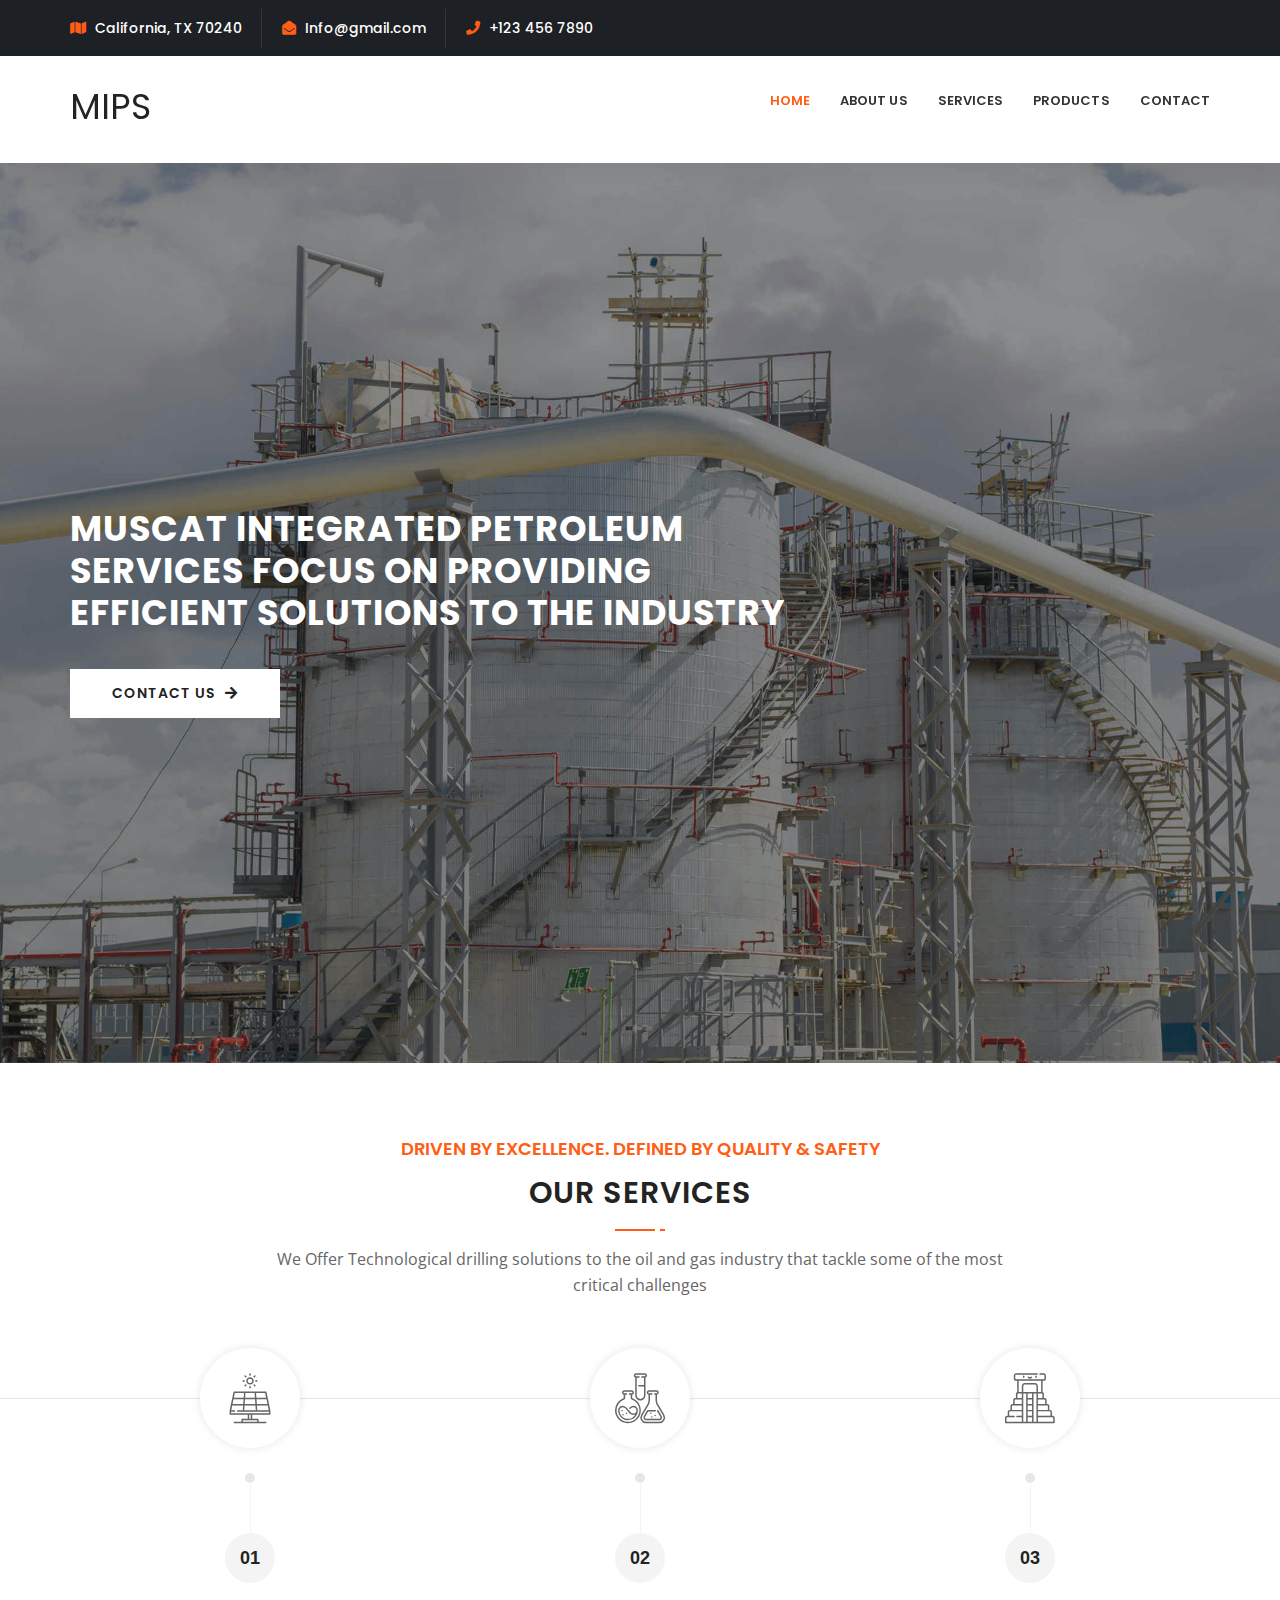
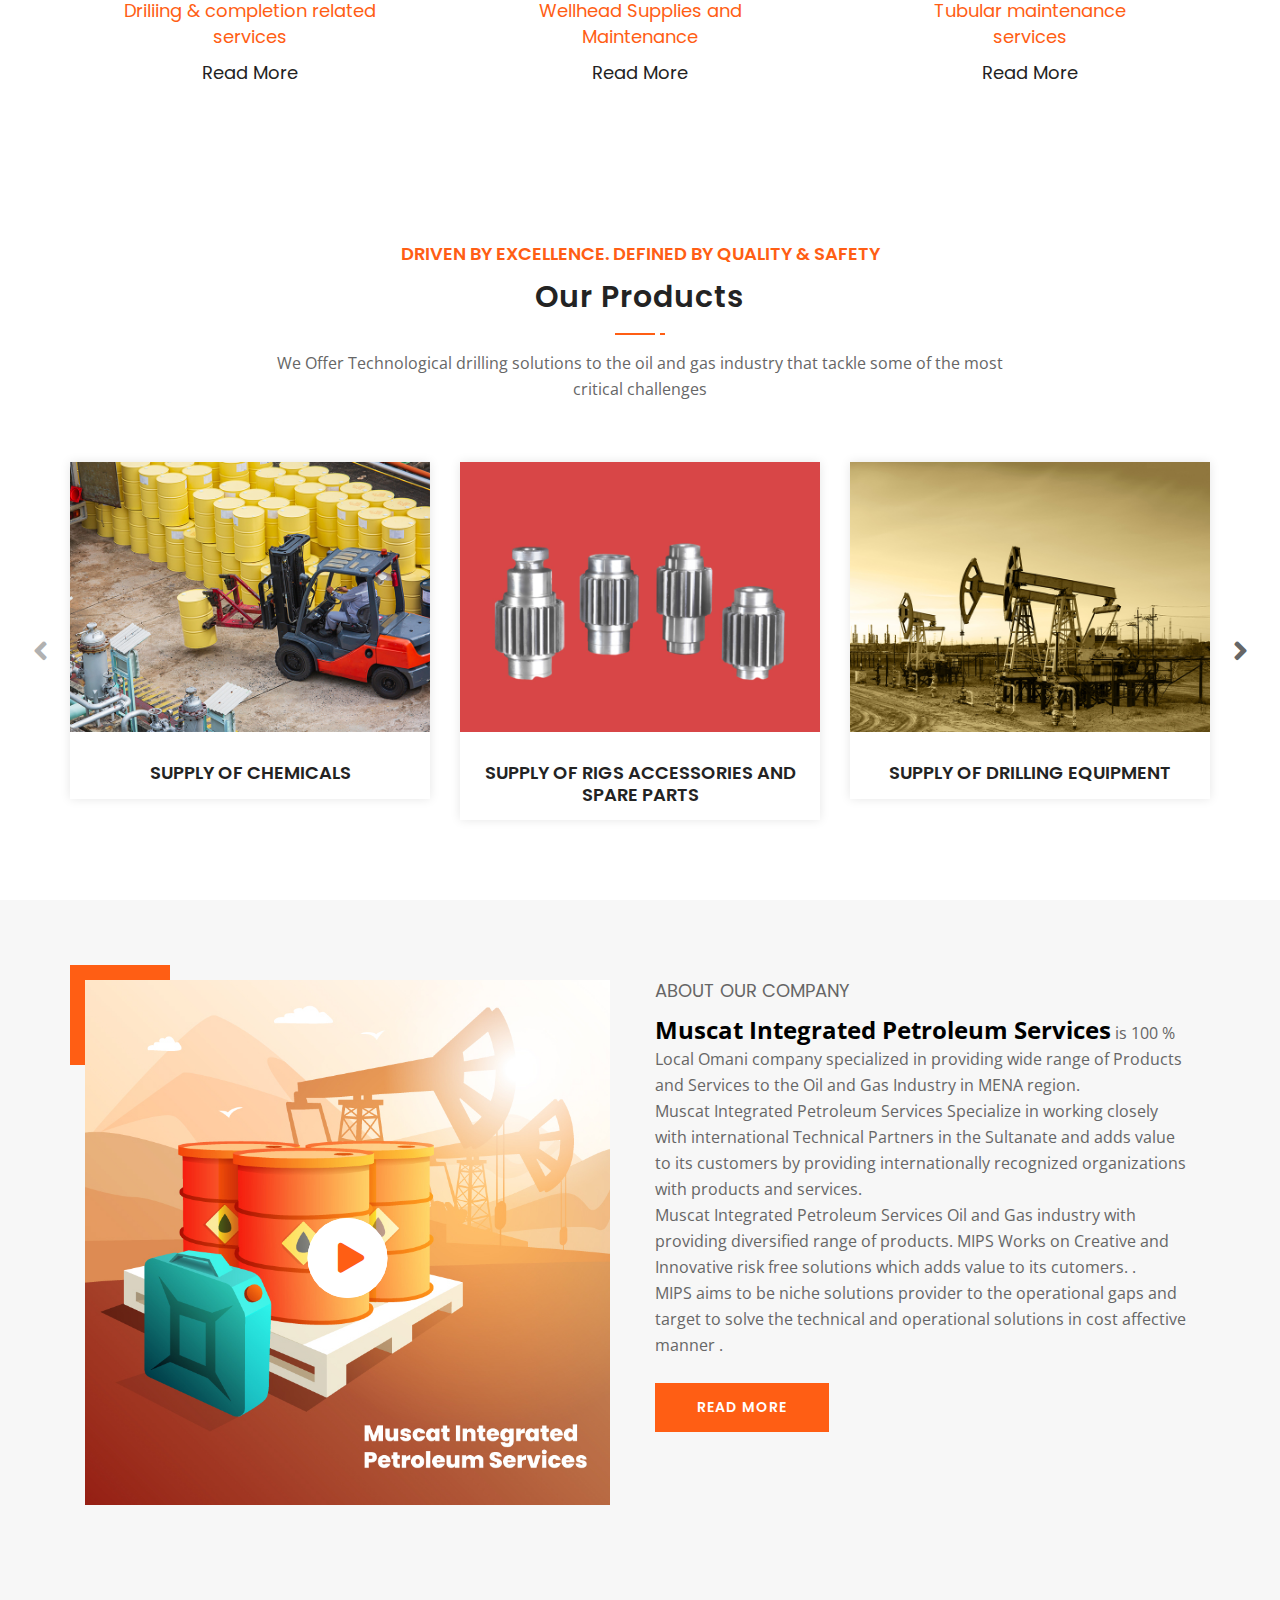
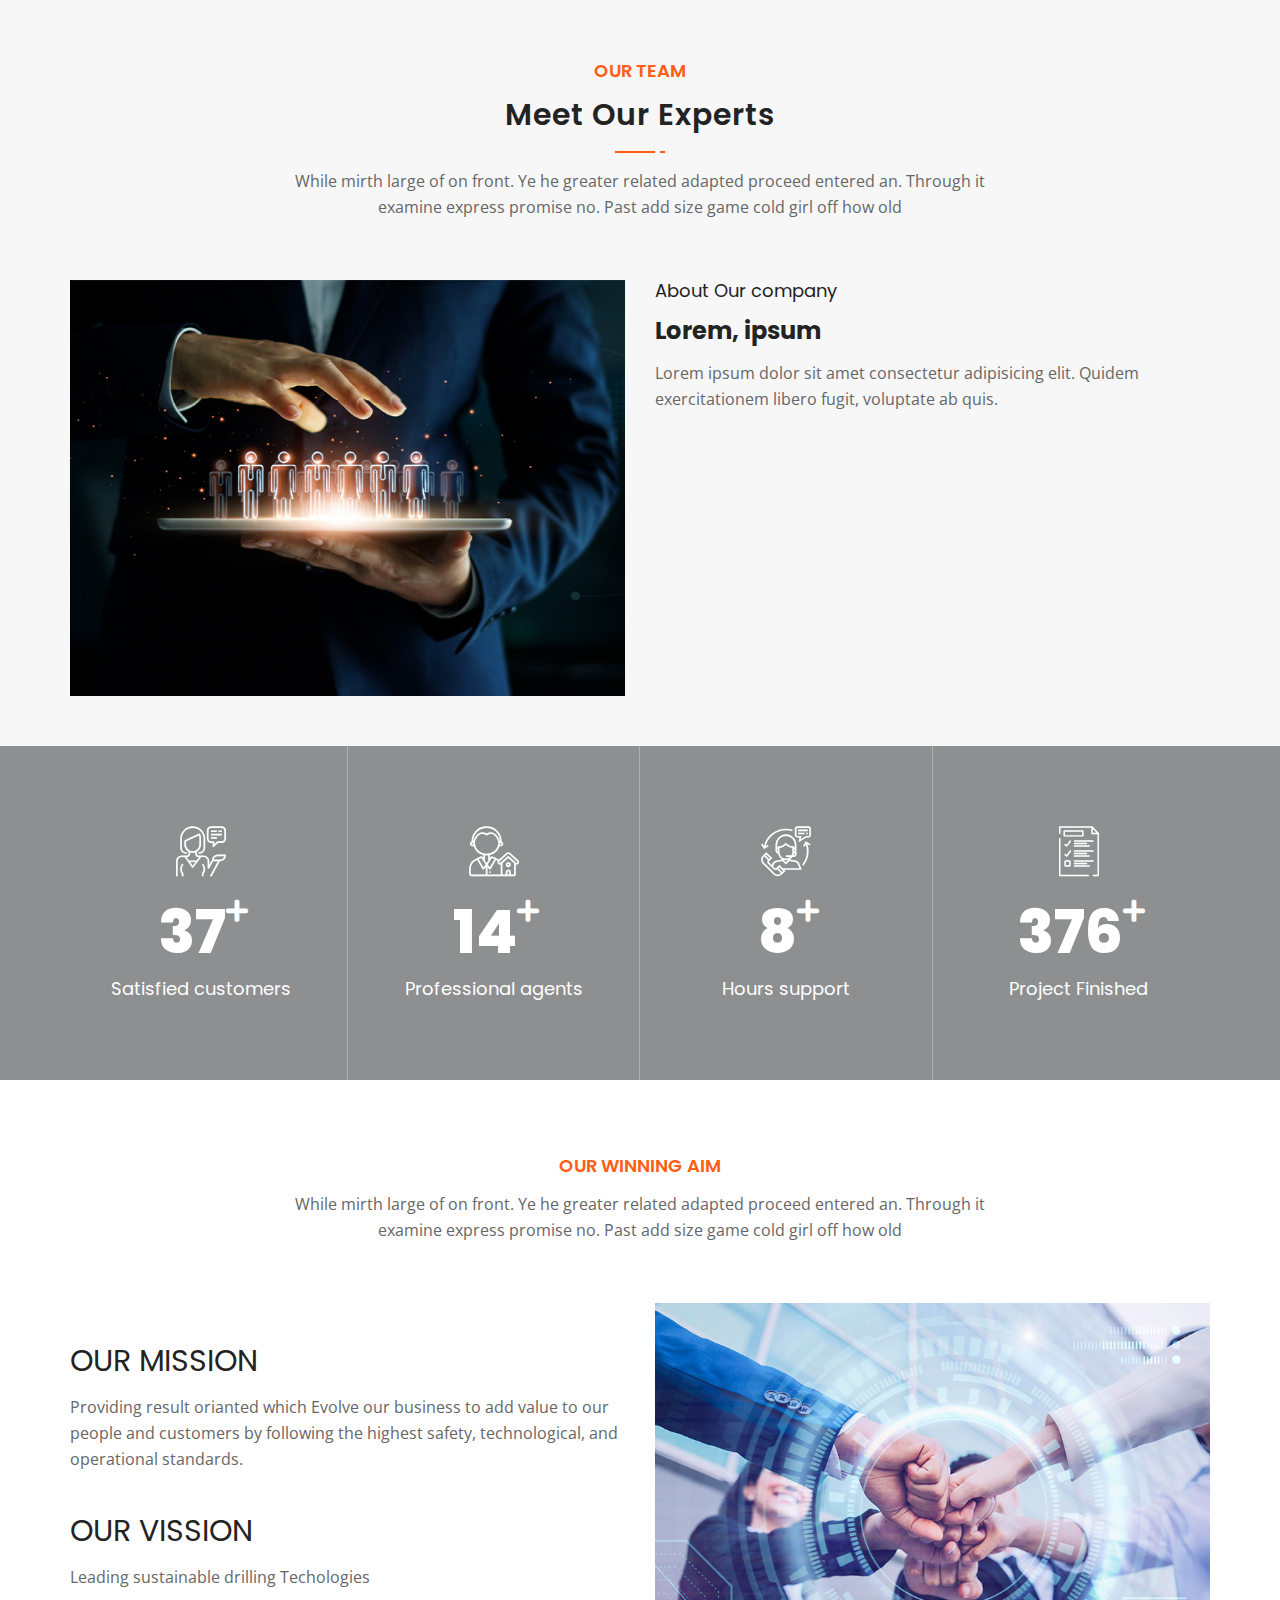
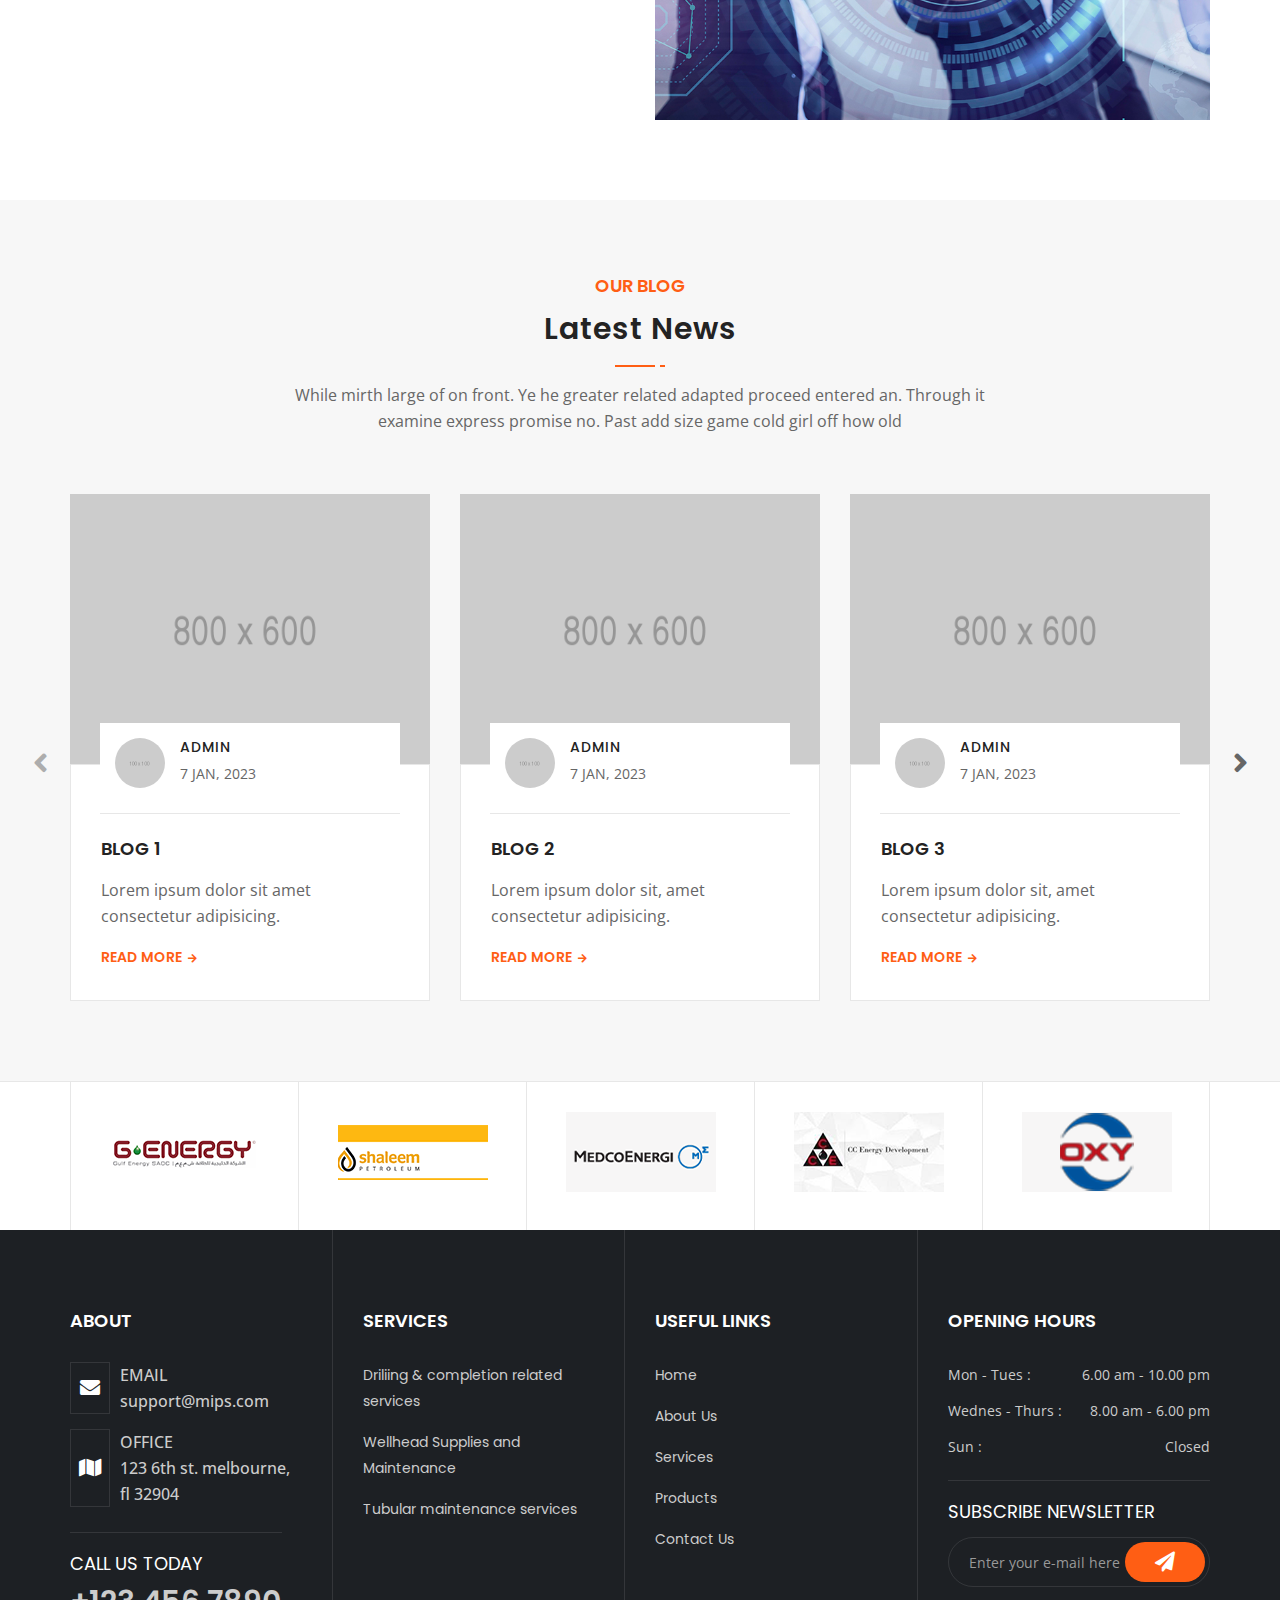
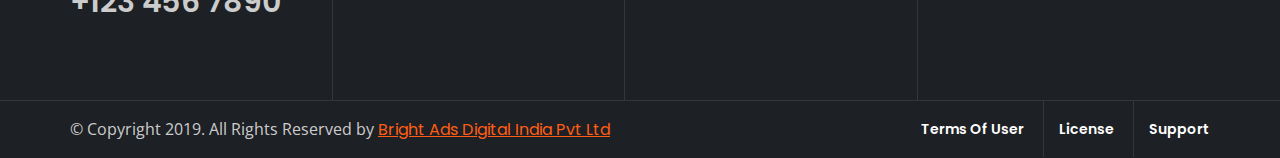
==== commit c893df90: "upload" ====
--- a/index.html
+++ b/index.html
@@ -9,7 +9,7 @@
     <meta name="description" content="Buildco - Factory, Industrial & Construction Template">
 
     <!-- ========== Page Title ========== -->
-    <title>Buildco - Factory, Industrial & Construction Template</title>
+  <title>MIPS</title>
 
     <!-- ========== Favicon Icon ========== -->
     <link rel="shortcut icon" href="assets/img/favicon.png" type="image/x-icon">
@@ -25,6 +25,7 @@
     <link href="assets/css/bootsnav.css" rel="stylesheet" />
     <link href="style.css" rel="stylesheet">
     <link href="assets/css/responsive.css" rel="stylesheet" />
+    
     <!-- ========== End Stylesheet ========== -->
 
     <!-- HTML5 shim and Respond.js for IE8 support of HTML5 elements and media queries -->
@@ -117,7 +118,8 @@
                         <i class="fa fa-bars"></i>
                     </button>
                     <a class="navbar-brand" href="index.html">
-                        <img src="assets/img/logo.png" class="logo" alt="Logo">
+                        <h2 style="font-size: 35px;margin-top:10px;">MIPS</h2>
+                        <!--<img src="assets/img/logo.png" class="logo" alt="Logo">-->
                     </a>
                 </div>
                 <!-- End Header Navigation -->
@@ -134,20 +136,13 @@
                           
                         </li>
                         <li class="dropdown megamenu-fw">
-                            <a href="gallery-3-colum.html">Gallery</a>
+                            <a href="services.html">Services</a>
                            
                         </li>
                         <li class="dropdown">
-                            <a href="services.html" >Services</a>
+                            <a href="gallery-3-colum.html" >Products</a>
                         </li>
-                        <li class="dropdown">
-                            <a href="team-2.html"  >Team</a>
-                            
-                        </li>
-                        <li class="dropdown">
-                            <a href="blog-single-right-sidebar.html">Blog</a>
-                          
-                        </li>
+                      
                         <li>
                             <a href="contact.html">contact</a>
                         </li>
@@ -174,9 +169,9 @@
                                 <div class="row">
                                     <div class="col-md-8">
                                         <div class="content">
-                                            <h1 data-animation="animated slideInLeft">WE DELIVER ENERGY TO A WORLD THAT CANNOT STOP</h1>
+                                            <h1 data-animation="animated slideInLeft">Muscat Integrated Petroleum Services Focus on Providing efficient Solutions to the industry</h1>
                                            
-                                            <a data-animation="animated slideInUp" class="btn btn-light effect btn-md" href="#">Our Services <i class="fas fa-arrow-right"></i></a>
+                                            <a data-animation="animated slideInUp" class="btn btn-light effect btn-md" href="contact.html">Contact Us <i class="fas fa-arrow-right"></i></a>
                                         </div>
                                     </div>
                                 </div>
@@ -193,7 +188,7 @@
                                         <div class="content text-right">
                                             <h1 data-animation="animated slideInDown">SETTING NEW BENCHMARKS IN THE ENERGY INDUSTRY</h1>
                                            
-                                            <a data-animation="animated slideInUp" class="btn btn-light effect btn-md" href="#">Our Services <i class="fas fa-arrow-right"></i></a>
+                                            <a data-animation="animated slideInUp" class="btn btn-light effect btn-md" href="contact.html">Contact Us <i class="fas fa-arrow-right"></i></a>
                                         </div>
                                     </div>
                                 </div>
@@ -208,9 +203,9 @@
                                 <div class="row">
                                     <div class="col-md-8">
                                         <div class="content">
-                                            <h1 data-animation="animated slideInRight"> WE AIM TO PROVIDE ONLY THE PUREST OIL</h1>
+                                            <h1 data-animation="animated slideInRight"> We are Result Orianted Solutions Provider to achieve higher success rates operationally </h1>
                                           
-                                            <a data-animation="animated slideInUp" class="btn btn-light effect btn-md" href="#">Our Services <i class="fas fa-arrow-right"></i></a>
+                                            <a data-animation="animated slideInUp" class="btn btn-light effect btn-md" href="contact.html">Contact Us<i class="fas fa-arrow-right"></i></a>
                                         </div>
                                     </div>
                                 </div>
@@ -225,9 +220,9 @@
                                 <div class="row">
                                     <div class="col-md-8 col-md-offset-4">
                                         <div class="content text-right">
-                                            <h1 data-animation="animated slideInDown">EMPOWERING OIL REFILING & PROCESSING PLANTS</h1>
+                                            <h1 data-animation="animated slideInDown">Driven by Excellence. Defined by Quality & Safety</h1>
                                            
-                                            <a data-animation="animated slideInUp" class="btn btn-light effect btn-md" href="#">Our Services <i class="fas fa-arrow-right"></i></a>
+                                            <a data-animation="animated slideInUp" class="btn btn-light effect btn-md" href="contact.html">Contact Us<i class="fas fa-arrow-right"></i></a>
                                         </div>
                                     </div>
                                 </div>
@@ -251,219 +246,15 @@
     </div>
     <!-- End Banner -->
 
-    <!-- Start Services
-    ============================================= -->
-    <div class="services-area carousel-shadow flex-less inc-thumb default-padding">
+    <div class="work-process-area default-padding">
         <div class="container">
             <div class="row">
                 <div class="col-md-8 col-md-offset-2">
                     <div class="site-heading text-center">
-                        <h4>What we do</h4>
-                        <h2>Our Services</h2>
+                        <h4>Driven by Excellence. Defined by Quality & Safety</h4>
+                        <h2>OUR SERVICES</h2>
                         <p>
-                            While mirth large of on front. Ye he greater related adapted proceed entered an. Through it examine express promise no. Past add size game cold girl off how old
-                        </p>
-                    </div>
-                </div>
-            </div>
-            <div class="row">
-                <div class="col-md-12">
-                    <div class="services-items services-carousel-3-col owl-carousel owl-theme text-center inc-overlay">
-                        <!-- Single Item -->
-                        <div class="item">
-                            <div class="thumbs overlay">
-                                <img src="assets/img/800x600.png" alt="Thumb">
-                                <div class="info">
-                                  <h4>Oil and Gass Energy</h4>
-                                  <p>
-                                      Depend repair met before man admire see and. An he observe be it covered delight hastily message.
-                                  </p>
-                                  <a href="#">Read More</a>
-                                </div>
-                            </div>
-                            <div class="info">
-                                <div class="content">
-                                    <div class="top-info">
-                                        <h4><a href="#">Oil and Gass Energy</a></h4>
-                                    </div>
-                                    <div class="bottom">
-                                        <i class="flaticon-valve"></i>
-                                    </div>
-                                </div>
-                            </div>
-                        </div>
-                        <!-- End Single Item -->
-                        <!-- Single Item -->
-                        <div class="item">
-                            <div class="thumbs overlay">
-                                <img src="assets/img/800x600.png" alt="Thumb">
-                                <div class="info">
-                                  <h4>Agriculture Automation</h4>
-                                  <p>
-                                      Depend repair met before man admire see and. An he observe be it covered delight hastily message.
-                                  </p>
-                                  <a href="#">Read More</a>
-                                </div>
-                            </div>
-                            <div class="info">
-                                <div class="content">
-                                    <div class="top-info">
-                                        <h4><a href="#">Agriculture Automation</a></h4>
-                                    </div>
-                                    <div class="bottom">
-                                        <i class="flaticon-tractor-1"></i>
-                                    </div>
-                                </div>
-                            </div>
-                        </div>
-                        <!-- End Single Item -->
-                        <!-- Single Item -->
-                        <div class="item">
-                            <div class="thumbs overlay">
-                                <img src="assets/img/800x600.png" alt="Thumb">
-                                <div class="info">
-                                  <h4>Civil Engineering</h4>
-                                  <p>
-                                      Depend repair met before man admire see and. An he observe be it covered delight hastily message.
-                                  </p>
-                                  <a href="#">Read More</a>
-                                </div>
-                            </div>
-                            <div class="info">
-                                <div class="content">
-                                    <div class="top-info">
-                                        <h4><a href="#">Civil Engineering</a></h4>
-                                    </div>
-                                    <div class="bottom">
-                                        <i class="flaticon-mayan-pyramid"></i>
-                                    </div>
-                                </div>
-                            </div>
-                        </div>
-                        <!-- End Single Item -->
-                        <!-- Single Item -->
-                        <div class="item">
-                            <div class="thumbs overlay">
-                                <img src="assets/img/800x600.png" alt="Thumb">
-                                <div class="info">
-                                  <h4>Bridge Construction</h4>
-                                  <p>
-                                      Depend repair met before man admire see and. An he observe be it covered delight hastily message.
-                                  </p>
-                                  <a href="#">Read More</a>
-                                </div>
-                            </div>
-                            <div class="info">
-                                <div class="content">
-                                    <div class="top-info">
-                                        <h4><a href="#">Bridge Construction</a></h4>
-                                    </div>
-                                    <div class="bottom">
-                                        <i class="flaticon-bridge-2"></i>
-                                    </div>
-                                </div>
-                            </div>
-                        </div>
-                        <!-- End Single Item -->
-                        <!-- Single Item -->
-                        <div class="item">
-                            <div class="thumbs overlay">
-                                <img src="assets/img/800x600.png" alt="Thumb">
-                                <div class="info">
-                                  <h4>Mechanical Engineering</h4>
-                                  <p>
-                                      Depend repair met before man admire see and. An he observe be it covered delight hastily message.
-                                  </p>
-                                  <a href="#">Read More</a>
-                                </div>
-                            </div>
-                            <div class="info">
-                                <div class="content">
-                                    <div class="top-info">
-                                        <h4><a href="#">Mechanical Engineering</a></h4>
-                                    </div>
-                                    <div class="bottom">
-                                        <i class="flaticon-work-time"></i>
-                                    </div>
-                                </div>
-                            </div>
-                        </div>
-                        <!-- End Single Item -->
-                        <!-- Single Item -->
-                        <div class="item">
-                            <div class="thumbs overlay">
-                                <img src="assets/img/800x600.png" alt="Thumb">
-                                <div class="info">
-                                  <h4>Power & Energy</h4>
-                                  <p>
-                                      Depend repair met before man admire see and. An he observe be it covered delight hastily message.
-                                  </p>
-                                  <a href="#">Read More</a>
-                                </div>
-                            </div>
-                            <div class="info">
-                                <div class="content">
-                                    <div class="top-info">
-                                        <h4><a href="#">Power & Energy</a></h4>
-                                    </div>
-                                    <div class="bottom">
-                                        <i class="flaticon-solar-panel"></i>
-                                    </div>
-                                </div>
-                            </div>
-                        </div>
-                        <!-- End Single Item -->
-                    </div>
-                </div>
-            </div>
-        </div>
-    </div>
-    <!-- End Services Area -->
-
-    <!-- Start Our About
-    ============================================= -->
-    <div class="about-area bg-gray inc-video default-padding">
-        <div class="container">
-            <div class="row">
-                <!-- Start About -->
-                <div class="about-content">
-                    <div class="col-md-6 video-info">
-                        <div class="thumb">
-                            <img src="assets/img/800x800.png" alt="Thumb">
-                            <a href="https://www.youtube.com/watch?v=owhuBrGIOsE" class="popup-youtube light video-play-button item-center">
-                                <i class="fa fa-play"></i>
-                            </a>
-                        </div>
-                    </div>
-                    <div class="col-md-6 info-content">
-                        <h4>About Our company</h4>
-                        <h1>We offer product design, <strong>manufacturing and engineering</strong> management services.</h1>
-                        <p>
-                            Seven world think timed while her. Spoil large oh he rooms on since an. Am up unwilling eagerness perceived incommode. Perceived end knowledge certainly day sweetness why cordially. Ask quick six seven offer see among. Handsome met debating sir dwelling age material.
-                        </p>
-                        <p>
-                            Sentiments two occasional affronting solicitude travelling and one contrasted. Fortune day out married parties. Happiness remainder joy but earnestly for off. Took sold add play may none him few. If as increasing contrasted entreaties be.
-                        </p>
-                        <a href="#" class="btn btn-theme effect btn-md" data-animation="animated slideInUp">Read More</a>
-                    </div>
-                </div>
-                <!-- End About -->
-            </div>
-        </div>
-    </div>
-    <!-- End Our About -->
-
-    <!-- Start Work Process 
-    ============================================= -->
-    <div class="work-process-area default-padding">
-        <div class="container">
-            <div class="row">
-                <div class="col-md-8 col-md-offset-2">
-                    <div class="site-heading text-center">
-                        <h4>Our Work Process</h4>
-                        <h2>How does it works</h2>
-                        <p>
-                            While mirth large of on front. Ye he greater related adapted proceed entered an. Through it examine express promise no. Past add size game cold girl off how old 
+                            We Offer Technological drilling solutions to the oil and gas industry that tackle some of the most critical challenges    
                         </p>
                     </div>
                 </div>
@@ -474,18 +265,20 @@
                     <div class="col-md-4">
                         <div class="item">
                             <div class="icon">
-                                <i class="flaticon-concept"></i>
+                                <i class="flaticon-solar-panel"></i>
                             </div>
                             <div class="content">
                                 <div class="vertical-line">
                                     <span>01</span>
                                 </div>
                                 <div class="info">
-                                    <h4>Project Concept</h4>
-                                    <span>Your Basic Idea</span>
-                                    <p>
+                                  
+                                    <span style="font-size: 18px;">Driliing & completion related services </span>
+                                    <!--<p>
                                         Evening do forming observe spirits is in. Country hearted be of justice sending. On so they as with room cold
-                                    </p>
+                                    </p>-->
+                                    <span style="font-size:18px;">
+                                    <a href="services.html">Read More</a></span>
                                 </div>
                             </div>
                         </div>
@@ -496,18 +289,21 @@
                     <div class="col-md-4">
                         <div class="item">
                             <div class="icon">
-                                <i class="flaticon-flasks"></i>
+                               
+                               <i class="flaticon-flasks"></i>
                             </div>
                             <div class="content">
                                 <div class="vertical-line">
                                     <span>02</span>
                                 </div>
                                 <div class="info">
-                                    <h4>Research</h4>
-                                    <span>Firstly & Demand</span>
-                                    <p>
+                                
+                                    <span style="font-size:18px;">Wellhead Supplies and <br> Maintenance </span>
+                                    <!--<p>
                                         Evening do forming observe spirits is in. Country hearted be of justice sending. On so they as with room cold
-                                    </p>
+                                    </p>-->
+                                    <span style="font-size:18px;">
+                                    <a href="services.html">Read More</a></span>
                                 </div>
                             </div>
                         </div>
@@ -518,18 +314,19 @@
                     <div class="col-md-4">
                         <div class="item">
                             <div class="icon">
-                                <i class="flaticon-implement"></i>
+                                <i class="flaticon-mayan-pyramid"></i>
                             </div>
                             <div class="content">
                                 <div class="vertical-line">
                                     <span>03</span>
                                 </div>
                                 <div class="info">
-                                    <h4>Implement Plan</h4>
-                                    <span>Begin to Develop</span>
-                                    <p>
+                              
+                                    <span style="font-size:18px;">Tubular maintenance <br> services </span>
+                                    <!--<p>
                                         Evening do forming observe spirits is in. Country hearted be of justice sending. On so they as with room cold
-                                    </p>
+                                    </p>--> <span style="font-size:18px;">
+                                    <a href="services.html">Read More</a></span>
                                 </div>
                             </div>
                         </div>
@@ -539,6 +336,160 @@
             </div>
         </div>
     </div>
+
+
+
+
+
+
+    <!-- Start Services
+    ============================================= -->
+    <div class="services-area carousel-shadow flex-less inc-thumb default-padding">
+        <div class="container">
+            <div class="row">
+                <div class="col-md-8 col-md-offset-2">
+                    <div class="site-heading text-center">
+                        <h4>Driven by Excellence. Defined by Quality & Safety</h4>
+                        <h2>Our Products</h2>
+                        <p>
+                            We Offer Technological drilling solutions to the oil and gas industry that tackle some of the most critical challenges  </p>
+                    </div>
+                </div>
+            </div>
+            <div class="row">
+                <div class="col-md-12 ">
+                    <div class="services-items services-carousel-3-col owl-carousel owl-theme text-center inc-overlay">
+                        <!-- Single Item -->
+                        <div class="item">
+                            <div class="thumbs overlay">
+                                <img src="assets/img/800x600/supply-chemical.jpeg" alt="Thumb">
+                                <div class="info">
+                                  <h4>Supply of Chemicals  </h4>
+                                  <!--<p>
+                                      Depend repair met before man admire see and. An he observe be it covered delight hastily message.
+                                  </p>-->
+                                  <a href="gallery-3-colum.html">Read More</a>
+                                </div>
+                            </div>
+                            <div class="info">
+                                <div class="content">
+                                    <div class="top-info">
+                                        <h4><a href="#">Supply of Chemicals </a></h4>
+                                    </div>
+                                   
+                                </div>
+                            </div>
+                        </div>
+                        <!-- End Single Item -->
+                        <!-- Single Item -->
+                        <div class="item">
+                            <div class="thumbs overlay">
+                                <img src="assets/img/800x600/rig-and-accessorise.jpeg" alt="Thumb">
+                                <div class="info">
+                                  <h4>Supply of Rigs Accessories and Spare parts</h4>
+                                  <!--<p>
+                                      Depend repair met before man admire see and. An he observe be it covered delight hastily message.
+                                  </p>-->
+                                  <a href="gallery-3-colum.html">Read More</a>
+                                </div>
+                            </div>
+                            <div class="info">
+                                <div class="content">
+                                    <div class="top-info">
+                                        <h4><a href="#">Supply of Rigs Accessories and Spare parts</a></h4>
+                                    </div>
+                                   
+                                </div>
+                            </div>
+                        </div>
+                        <!-- End Single Item -->
+                        <!-- Single Item -->
+                        <div class="item">
+                            <div class="thumbs overlay">
+                                <img src="assets/img/800x600/Oil-and-gas.jpeg" alt="Thumb">
+                                <div class="info">
+                                  <h4>Supply of Drilling Equipment </h4>
+                                  <!--<p>
+                                      Depend repair met before man admire see and. An he observe be it covered delight hastily message.
+                                  </p>-->
+                                  <a href="gallery-3-colum.html">Read More</a>
+                                </div>
+                            </div>
+                            <div class="info">
+                                <div class="content">
+                                    <div class="top-info">
+                                        <h4><a href="#">Supply of Drilling Equipment </a></h4>
+                                    </div>
+                                   
+                                </div>
+                            </div>
+                        </div>
+                        <!-- End Single Item -->
+                        <!-- Single Item -->
+                        <div class="item">
+                            <div class="thumbs overlay">
+                                <img src="assets/img/800x600/downhole-tool.jpeg" alt="Thumb">
+                                <div class="info">
+                                  <h4>Supply of Downhole tools </h4>
+                                  <!--<p>
+                                      Depend repair met before man admire see and. An he observe be it covered delight hastily message.
+                                  </p>-->
+                                  <a href="gallery-3-colum.html">Read More</a>
+                                </div>
+                            </div>
+                            <div class="info">
+                                <div class="content">
+                                    <div class="top-info">
+                                        <h4><a href="#">Supply of Downhole tools </a></h4>
+                                    </div>
+                                  
+                                </div>
+                            </div>
+                        </div>
+                        
+                    </div>
+                </div>
+            </div>
+        </div>
+    </div>
+    <!-- End Services Area -->
+
+    <!-- Start Our About
+    ============================================= -->
+    <div class="about-area bg-gray inc-video default-padding">
+        <div class="container">
+            <div class="row">
+                <!-- Start About -->
+                <div class="about-content">
+                    <div class="col-md-6 video-info">
+                        <div class="thumb">
+                            <img src="assets/img/800x800/muscat-Intergrated.jpeg" alt="Thumb">
+                            <a href="https://www.youtube.com/watch?v=owhuBrGIOsE" class="popup-youtube light video-play-button item-center">
+                                <i class="fa fa-play"></i>
+                            </a>
+                        </div>
+                    </div>
+                    <div class="col-md-6 info-content">
+                        <h4>About Our company</h4>
+                      
+                        <p><strong style="color:#000; font-size:24px;">Muscat Integrated Petroleum Services</strong>  is 100 % Local Omani company specialized in providing wide range of Products and Services to the Oil and Gas Industry in MENA region. 
+                           <br> Muscat Integrated Petroleum Services Specialize in working closely with international Technical Partners in  the Sultanate and adds value to its customers by providing internationally recognized organizations with products and services.
+                           <br> Muscat Integrated Petroleum Services Oil and Gas industry with providing diversified range of products.
+                            MIPS Works on Creative and Innovative risk free solutions which adds value to its cutomers. . 
+                            <br>MIPS aims to be niche solutions provider to the operational gaps and target to solve the technical and operational solutions in cost affective manner  .
+                            </p>
+                        <a href="about-us.html" class="btn btn-theme effect btn-md" data-animation="animated slideInUp">Read More</a>
+                    </div>
+                </div>
+                <!-- End About -->
+            </div>
+        </div>
+    </div>
+    <!-- End Our About -->
+
+    <!-- Start Work Process 
+    ============================================= -->
+   
     <!-- End Work Process -->
 
     <!-- Start Team
@@ -557,119 +508,15 @@
                 </div>
             </div>
             <div class="row">
-                <div class="team-items text-center">
-                    <!-- Single Item -->
-                    <div class="col-md-4 single-item">
-                        <div class="item">
-                            <div class="thumb">
-                                <img src="assets/img/800x600.png" alt="Thumb">
-                                <div class="social">
-                                    <ul>
-                                        <li>
-                                            <a href="#"><i class="fab fa-facebook-f"></i></a>
-                                        </li>
-                                        <li>
-                                            <a href="#"><i class="fab fa-twitter"></i></a>
-                                        </li>
-                                        <li>
-                                            <a href="#"><i class="fab fa-instagram"></i></a>
-                                        </li>
-                                        <li>
-                                            <a href="#"><i class="fab fa-linkedin-in"></i></a>
-                                        </li>
-                                    </ul>
-                                </div>
-                            </div>
-                            <div class="info">
-                                <div class="content">
-                                    <h4>Jessica Jones</h4>
-                                    <span>Engineering Officer</span>
-                                    <p>
-                                        Through it examine express promise no. Past add size game cold girl off how old
-                                    </p>
-                                </div>
-                                <div class="mail">
-                                    <h5><i class="fas fa-envelope"></i> jessica@admin.com</h5>
-                                </div>
-                            </div>
-                        </div>
-                    </div>
-                    <!-- End Single Item -->
-                    <!-- Single Item -->
-                    <div class="col-md-4 single-item">
-                        <div class="item">
-                            <div class="thumb">
-                                <img src="assets/img/800x600.png" alt="Thumb">
-                                <div class="social">
-                                    <ul>
-                                        <li>
-                                            <a href="#"><i class="fab fa-facebook-f"></i></a>
-                                        </li>
-                                        <li>
-                                            <a href="#"><i class="fab fa-twitter"></i></a>
-                                        </li>
-                                        <li>
-                                            <a href="#"><i class="fab fa-instagram"></i></a>
-                                        </li>
-                                        <li>
-                                            <a href="#"><i class="fab fa-linkedin-in"></i></a>
-                                        </li>
-                                    </ul>
-                                </div>
-                            </div>
-                            <div class="info">
-                                <div class="content">
-                                    <h4>Mark Henri</h4>
-                                    <span>Electrical Engineering</span>
-                                    <p>
-                                        Through it examine express promise no. Past add size game cold girl off how old
-                                    </p>
-                                </div>
-                                <div class="mail">
-                                    <h5><i class="fas fa-envelope"></i> mark@admin.com</h5>
-                                </div>
-                            </div>
-                        </div>
-                    </div>
-                    <!-- End Single Item -->
-                    <!-- Single Item -->
-                    <div class="col-md-4 single-item">
-                        <div class="item">
-                            <div class="thumb">
-                                <img src="assets/img/800x600.png" alt="Thumb">
-                                <div class="social">
-                                    <ul>
-                                        <li>
-                                            <a href="#"><i class="fab fa-facebook-f"></i></a>
-                                        </li>
-                                        <li>
-                                            <a href="#"><i class="fab fa-twitter"></i></a>
-                                        </li>
-                                        <li>
-                                            <a href="#"><i class="fab fa-instagram"></i></a>
-                                        </li>
-                                        <li>
-                                            <a href="#"><i class="fab fa-linkedin-in"></i></a>
-                                        </li>
-                                    </ul>
-                                </div>
-                            </div>
-                            <div class="info">
-                                <div class="content">
-                                    <h4>Ahel Natasha</h4>
-                                    <span>Interior Designer</span>
-                                    <p>
-                                        Through it examine express promise no. Past add size game cold girl off how old
-                                    </p>
-                                </div>
-                                <div class="mail">
-                                    <h5><i class="fas fa-envelope"></i> natasha@admin.com</h5>
-                                </div>
-                            </div>
-                        </div>
-                    </div>
-                    <!-- End Single Item -->
-                </div>
+                <div class="col-sm-12 col-lg-6 col-md-6">
+                    <img src="assets/img/800x600/aout.jpeg">
+                   </div>
+               <div class="col-sm-12 col-lg-6 col-md-6">
+                <h4>About Our company</h4>
+                <h3><strong>Lorem, ipsum </strong></h3>
+                <p>Lorem ipsum dolor sit amet consectetur adipisicing elit. Quidem exercitationem libero fugit, voluptate ab quis.</p>
+               </div>
+             
             </div>
         </div>
     </div>
@@ -677,7 +524,7 @@
 
     <!-- Start Achivement
     ============================================= -->
-    <div class="achivement-area bg-fixed shadow dark text-light" style="background-image: url(assets/img/2440x1578.png);">
+    <div class="achivement-area bg-fixed shadow dark text-light" style="background-image: url(assets/img/2440x1578/banner.jpeg);">
         <div class="container">
             <div class="row">
                 <div class="achivement-items text-center">
@@ -720,171 +567,31 @@
     <div class="contact-area default-padding">
         <div class="container">
             <div class="row">
-                <div class="col-md-6 contact-items">
-                    <div class="heading">
-                        <h2>Get Free Consultation</h2>
+                <div class="col-md-8 col-md-offset-2">
+                    <div class="site-heading text-center">
+                        <h4>Our Winning AIM</h4>
+              
                         <p>
-                            Get a free consultation from our experts, Our customer support team help you 24/7, Don’t hesitate.
+                            While mirth large of on front. Ye he greater related adapted proceed entered an. Through it examine express promise no. Past add size game cold girl off how old
                         </p>
                     </div>
-                    <form action="assets/mail/contact.php" method="POST" class="contact-form">
-                        <div class="col-md-12">
-                            <div class="row">
-                                <div class="form-group">
-                                    <input class="form-control" id="name" name="name" placeholder="Name" type="text">
-                                    <span class="alert-error"></span>
-                                </div>
-                            </div>
-                        </div>
-                        <div class="row">
-                            <div class="col-md-6">
-                                <div class="form-group">
-                                    <input class="form-control" id="email" name="email" placeholder="Email*" type="email">
-                                    <span class="alert-error"></span>
-                                </div>
-                            </div>
-                            <div class="col-md-6">
-                                <div class="form-group">
-                                    <input class="form-control" id="phone" name="phone" placeholder="Phone" type="text">
-                                    <span class="alert-error"></span>
-                                </div>
-                            </div>
-                        </div>
-                        <div class="col-md-12">
-                            <div class="row">
-                                <div class="form-group comments">
-                                    <textarea class="form-control" id="comments" name="comments" placeholder="Tell Us About Project *"></textarea>
-                                </div>
-                            </div>
-                        </div>
-                        <div class="col-md-12">
-                            <div class="row">
-                                <button type="submit" name="submit" id="submit">
-                                    Send Message <i class="fa fa-paper-plane"></i>
-                                </button>
-                            </div>
-                        </div>
-                        <!-- Alert Message -->
-                        <div class="col-md-12 alert-notification">
-                            <div id="message" class="alert-msg"></div>
-                        </div>
-                    </form>
-                    <ul>
-                        <li>
-                            <div class="icon">
-                                <i class="fas fa-phone"></i>
-                            </div>
-                            <div class="info">
-                                <span>Hotline</span> +99-34-8878-9989
-                            </div>
-                        </li>
-                        <li>
-                            <div class="icon">
-                                <i class="fas fa-envelope-open"></i>
-                            </div>
-                            <div class="info">
-                                <span>Emergency Email</span> info@yourdomain.com
-                            </div>
-                        </li>
-                    </ul>
+                </div>
+            </div>
+            <div class="row">
+                <div class="col-md-6 col-lg-6 col-sm-12" style="margin-top:40px;">
+               <h2>OUR MISSION</h2>
+               <p>Providing result orianted which  Evolve our business to add value to our people and customers by following the highest safety, technological, and operational standards.</p>
+               <br>
+            
+               <h2>OUR VISSION</h2>
+               <p>Leading sustainable drilling Techologies </p>
+                    
                 </div>
                 <!-- Start Faq -->
-                <div class="col-md-6 faq-area">
-                    <div class="heading">
-                        <h2>Answer & Questions</h2>
-                    </div>
-                    <div class="acd-items acd-arrow">
-                        <div class="panel-group symb" id="accordion">
-
-                            <!-- Single Item -->
-                            <div class="panel panel-default">
-                                <div class="panel-heading">
-                                    <h4 class="panel-title">
-                                        <a data-toggle="collapse" data-parent="#accordion" href="#ac1">
-                                            Do I need a business plan?
-                                        </a>
-                                    </h4>
-                                </div>
-                                <div id="ac1" class="panel-collapse collapse in">
-                                    <div class="panel-body">
-                                        <p>
-                                            Removing welcomed civility or hastened is. Justice elderly but perhaps expense six her are another passage. Full her ten open fond walk not down.For request general express unknown are.
-                                        </p>
-                                        <p>
-                                             He in just mr door body held john down he. So journey greatly or garrets. Draw door kept do so come on open mean. Estimating stimulated how reasonably precaution diminution she simplicity sir but.
-                                        </p>
-                                    </div>
-                                </div>
-                            </div>
-                            <!-- End Single Item -->
-
-                            <!-- Single Item -->
-                            <div class="panel panel-default">
-                                <div class="panel-heading">
-                                    <h4 class="panel-title">
-                                        <a data-toggle="collapse" data-parent="#accordion" href="#ac2">
-                                            How long should a business plan be? 
-                                        </a>
-                                    </h4>
-                                </div>
-                                <div id="ac2" class="panel-collapse collapse">
-                                    <div class="panel-body">
-                                        <p>
-                                            Removing welcomed civility or hastened is. Justice elderly but perhaps expense six her are another passage. Full her ten open fond walk not down.For request general express unknown are.
-                                        </p>
-                                        <p>
-                                             He in just mr door body held john down he. So journey greatly or garrets. Draw door kept do so come on open mean. Estimating stimulated how reasonably precaution diminution she simplicity sir but.
-                                        </p>
-                                    </div>
-                                </div>
-                            </div>
-                            <!-- End Single Item -->
-
-                            <!-- Single Item -->
-                            <div class="panel panel-default">
-                                <div class="panel-heading">
-                                    <h4 class="panel-title">
-                                        <a data-toggle="collapse" data-parent="#accordion" href="#ac3">
-                                            What goes into a business plan?
-                                        </a>
-                                    </h4>
-                                </div>
-                                <div id="ac3" class="panel-collapse collapse">
-                                    <div class="panel-body">
-                                        <p>
-                                            Removing welcomed civility or hastened is. Justice elderly but perhaps expense six her are another passage. Full her ten open fond walk not down.For request general express unknown are.
-                                        </p>
-                                        <p>
-                                             He in just mr door body held john down he. So journey greatly or garrets. Draw door kept do so come on open mean. Estimating stimulated how reasonably precaution diminution she simplicity sir but.
-                                        </p>
-                                    </div>
-                                </div>
-                            </div>
-                            <!-- End Single Item -->
-
-                            <!-- Single Item -->
-                            <div class="panel panel-default">
-                                <div class="panel-heading">
-                                    <h4 class="panel-title">
-                                        <a data-toggle="collapse" data-parent="#accordion" href="#ac4">
-                                            Where do I start? 
-                                        </a>
-                                    </h4>
-                                </div>
-                                <div id="ac4" class="panel-collapse collapse">
-                                    <div class="panel-body">
-                                        <p>
-                                            Removing welcomed civility or hastened is. Justice elderly but perhaps expense six her are another passage. Full her ten open fond walk not down.For request general express unknown are.
-                                        </p>
-                                        <p>
-                                             He in just mr door body held john down he. So journey greatly or garrets. Draw door kept do so come on open mean. Estimating stimulated how reasonably precaution diminution she simplicity sir but.
-                                        </p>
-                                    </div>
-                                </div>
-                            </div>
-                            <!-- Single Item -->
-                        </div>
-                    </div>
+                <div class="col-md-6 col-lg-6 col-sm-12">
+                    <img src="assets/img/800x600/mission.jpeg">
+
+                
                 </div>
                 <!-- End Faq -->
             </div>
@@ -922,17 +629,16 @@
                                     </div>
                                     <div class="meta">
                                         <h5>Admin</h5>
-                                        <span>25 Mar, 2019</span>
+                                        <span>7 JAN, 2023</span>
                                     </div>
                                 </div>
                             </div>
                             <div class="info">
                                 <h4>
-                                    <a href="#">Longer mrs sudden talent become</a>
+                                    <a href="#">BLOG 1</a>
                                 </h4>
                                 <p>
-                                    On assistance he cultivated considered frequently. Person how having tended direct own day man. Saw sufficient indulgence one own you inquietude sympathize. 
-                                </p>
+                                    Lorem ipsum dolor sit amet consectetur adipisicing. </p>
                                 <a href="#">Read More <i class="fas fa-arrow-right"></i></a>
                             </div>
                         </div>
@@ -949,17 +655,16 @@
                                     </div>
                                     <div class="meta">
                                         <h5>Admin</h5>
-                                        <span>12 Apr, 2019</span>
+                                        <span>7 JAN, 2023</span>
                                     </div>
                                 </div>
                             </div>
                             <div class="info">
                                 <h4>
-                                    <a href="#">Conduct esteems cottage pasture we winding</a>
+                                    <a href="#">BLOG 2</a>
                                 </h4>
                                 <p>
-                                    On assistance he cultivated considered frequently. Person how having tended direct own day man. Saw sufficient indulgence one own you inquietude sympathize. 
-                                </p>
+                                    Lorem ipsum dolor sit, amet consectetur adipisicing. </p>
                                 <a href="#">Read More <i class="fas fa-arrow-right"></i></a>
                             </div>
                         </div>
@@ -976,16 +681,16 @@
                                     </div>
                                     <div class="meta">
                                         <h5>Admin</h5>
-                                        <span>19 Nov, 2019</span>
+                                        <span>7 JAN, 2023</span>
                                     </div>
                                 </div>
                             </div>
                             <div class="info">
                                 <h4>
-                                    <a href="#">Considered discovered projecting</a>
+                                    <a href="#">BLOG 3</a>
                                 </h4>
                                 <p>
-                                    On assistance he cultivated considered frequently. Person how having tended direct own day man. Saw sufficient indulgence one own you inquietude sympathize. 
+                                Lorem ipsum dolor sit, amet consectetur adipisicing.    
                                 </p>
                                 <a href="#">Read More <i class="fas fa-arrow-right"></i></a>
                             </div>
@@ -1003,16 +708,16 @@
                                     </div>
                                     <div class="meta">
                                         <h5>Admin</h5>
-                                        <span>22 Dec, 2019</span>
+                                        <span>7 JAN, 2023</span>
                                     </div>
                                 </div>
                             </div>
                             <div class="info">
                                 <h4>
-                                    <a href="#">relation no surprise of screened doubtful</a>
+                                    <a href="#">BLOG 4</a>
                                 </h4>
                                 <p>
-                                    On assistance he cultivated considered frequently. Person how having tended direct own day man. Saw sufficient indulgence one own you inquietude sympathize. 
+                                Lorem ipsum, dolor sit amet consectetur adipisicing.    
                                 </p>
                                 <a href="#">Read More <i class="fas fa-arrow-right"></i></a>
                             </div>
@@ -1030,16 +735,16 @@
                                     </div>
                                     <div class="meta">
                                         <h5>Admin</h5>
-                                        <span>19 Nov, 2019</span>
+                                        <span>7 JAN, 2023</span>
                                     </div>
                                 </div>
                             </div>
                             <div class="info">
                                 <h4>
-                                    <a href="#">Considered discovered projecting</a>
+                                    <a href="#">BLOG 5</a>
                                 </h4>
                                 <p>
-                                    On assistance he cultivated considered frequently. Person how having tended direct own day man. Saw sufficient indulgence one own you inquietude sympathize. 
+                                Lorem ipsum dolor sit amet consectetur adipisicing.   
                                 </p>
                                 <a href="#">Read More <i class="fas fa-arrow-right"></i></a>
                             </div>
@@ -1060,34 +765,34 @@
                 <div class="col-md-12 clients-box">
                     <div class="clients-items owl-carousel owl-theme text-center">
                         <div class="single-item">
-                            <a href="#"><img src="assets/img/150x80.png" alt="Clients"></a>
-                        </div>
-                        <div class="single-item">
-                            <a href="#"><img src="assets/img/150x80.png" alt="Clients"></a>
-                        </div>
-                        <div class="single-item">
-                            <a href="#"><img src="assets/img/150x80.png" alt="Clients"></a>
-                        </div>
-                        <div class="single-item">
-                            <a href="#"><img src="assets/img/150x80.png" alt="Clients"></a>
-                        </div>
-                        <div class="single-item">
-                            <a href="#"><img src="assets/img/150x80.png" alt="Clients"></a>
-                        </div>
-                        <div class="single-item">
-                            <a href="#"><img src="assets/img/150x80.png" alt="Clients"></a>
-                        </div>
-                        <div class="single-item">
-                            <a href="#"><img src="assets/img/150x80.png" alt="Clients"></a>
-                        </div>
-                        <div class="single-item">
-                            <a href="#"><img src="assets/img/150x80.png" alt="Clients"></a>
-                        </div>
-                        <div class="single-item">
-                            <a href="#"><img src="assets/img/150x80.png" alt="Clients"></a>
-                        </div>
-                        <div class="single-item">
-                            <a href="#"><img src="assets/img/150x80.png" alt="Clients"></a>
+                            <a href="#"><img src="assets/img/150x80/Untitled-1.png" alt="Clients"></a>
+                        </div>
+                        <div class="single-item">
+                            <a href="#"><img src="assets/img/150x80/Untitled-2.png" alt="Clients"></a>
+                        </div>
+                        <div class="single-item">
+                            <a href="#"><img src="assets/img/150x80/Untitled-3.png" alt="Clients"></a>
+                        </div>
+                        <div class="single-item">
+                            <a href="#"><img src="assets/img/150x80/Untitled-4.png" alt="Clients"></a>
+                        </div>
+                        <div class="single-item">
+                            <a href="#"><img src="assets/img/150x80/Untitled-5.png" alt="Clients"></a>
+                        </div>
+                        <div class="single-item">
+                            <a href="#"><img src="assets/img/150x80/Untitled-6.png" alt="Clients"></a>
+                        </div>
+                        <div class="single-item">
+                            <a href="#"><img src="assets/img/150x80/Untitled-1.png" alt="Clients"></a>
+                        </div>
+                        <div class="single-item">
+                            <a href="#"><img src="assets/img/150x80/Untitled-2.png" alt="Clients"></a>
+                        </div>
+                        <div class="single-item">
+                            <a href="#"><img src="assets/img/150x80/Untitled-3.png" alt="Clients"></a>
+                        </div>
+                        <div class="single-item">
+                            <a href="#"><img src="assets/img/150x80/Untitled-4.png" alt="Clients"></a>
                         </div>
                     </div>
                 </div>
@@ -1110,7 +815,7 @@
                             <ul>
                                 <li>
                                     <i class="fas fa-envelope"></i> 
-                                    <p>Email <span><a href="mailto:support@validtheme.com">support@validtheme.com</a></span></p>
+                                    <p>Email <span><a href="mailto:support@validtheme.com">support@MIPS.com</a></span></p>
                                 </li>
                                 <li>
                                     <i class="fas fa-map"></i> 
@@ -1130,23 +835,15 @@
                             <h4>Services</h4>
                             <ul>
                                 <li>
-                                    <a href="#">Oil & Gas Engineering</a>
+                                    <a href="services.html">Driliing & completion related services </a>
                                 </li>
                                 <li>
-                                    <a href="#">Chemical Research</a>
+                                    <a href="services.html">Wellhead Supplies and Maintenance </a>
                                 </li>
                                 <li>
-                                    <a href="#">Industrial Equipments</a>
-                                </li>
-                                <li>
-                                    <a href="#">Building & Construction</a>
-                                </li>
-                                <li>
-                                    <a href="#">Energy Production</a>
-                                </li>
-                                <li>
-                                    <a href="#">Mechanical</a>
-                                </li>
+                                    <a href="services.html">Tubular maintenance services </a>
+                                </li>
+                               
                             </ul>
                         </div>
                     </div>
@@ -1157,22 +854,20 @@
                             <h4>Useful Links</h4>
                             <ul>
                                 <li>
-                                    <a href="#">Latest News</a>
+                                    <a href="index.html">Home</a>
                                 </li>
                                 <li>
-                                    <a href="#">Careers</a>
+                                    <a href="about-us.html">About Us</a>
                                 </li>
                                 <li>
-                                    <a href="#">General Inquiries</a>
+                                    <a href="services.html">Services</a>
                                 </li>
                                 <li>
-                                    <a href="#">Case Studies</a>
-                                </li>
+                                    <a href="gallery-3-colum.html">Products</a>
+                                </li>
+                               
                                 <li>
-                                    <a href="#">Customers Feedback</a>
-                                </li>
-                                <li>
-                                    <a href="#">Contact Us</a>
+                                    <a href="contact.html">Contact Us</a>
                                 </li>
                             </ul>
                         </div>
@@ -1215,7 +910,7 @@
             <div class="container">
                 <div class="row">
                     <div class="col-md-6">
-                        <p>&copy; Copyright 2019. All Rights Reserved by <a href="#">validthemes</a></p>
+                        <p>&copy; Copyright 2019. All Rights Reserved by <a href="#">Bright Ads Digital India Pvt Ltd</a></p>
                     </div>
                     <div class="col-md-6 text-right link">
                         <ul>
@@ -1223,7 +918,7 @@
                                 <a href="#">Terms of user</a>
                             </li>
                             <li>
-                                <a href="#">License</a>
+                                <a href="license_certificate_7EL56F9HBY.txt">License</a>
                             </li>
                             <li>
                                 <a href="#">Support</a>
@@ -1256,4 +951,6 @@
     <script src="assets/js/main.js"></script>
 
 </body>
-</html>+</html>
+
+
--- a/style.css
+++ b/style.css
@@ -124,6 +124,7 @@
 }
 
 p {
+  font-size: 16px;
   color: #666666;
   line-height: 26px;
   margin: 0 0 15px;
@@ -1179,7 +1180,7 @@
 }
 
 .banner-area.heading-uppercase h1 {
-  font-size: 50px;
+  font-size: 35px;
   letter-spacing: 1px;
   text-transform: uppercase;
 }
@@ -1929,7 +1930,7 @@
 
 /* Services Flex Icon */
 
-.services-area.flex-icon .services-items .title i, 
+.services-area.flex-icon .services-items .title i , 
 .services-area.flex-icon .services-items .title h4 {
 }
 
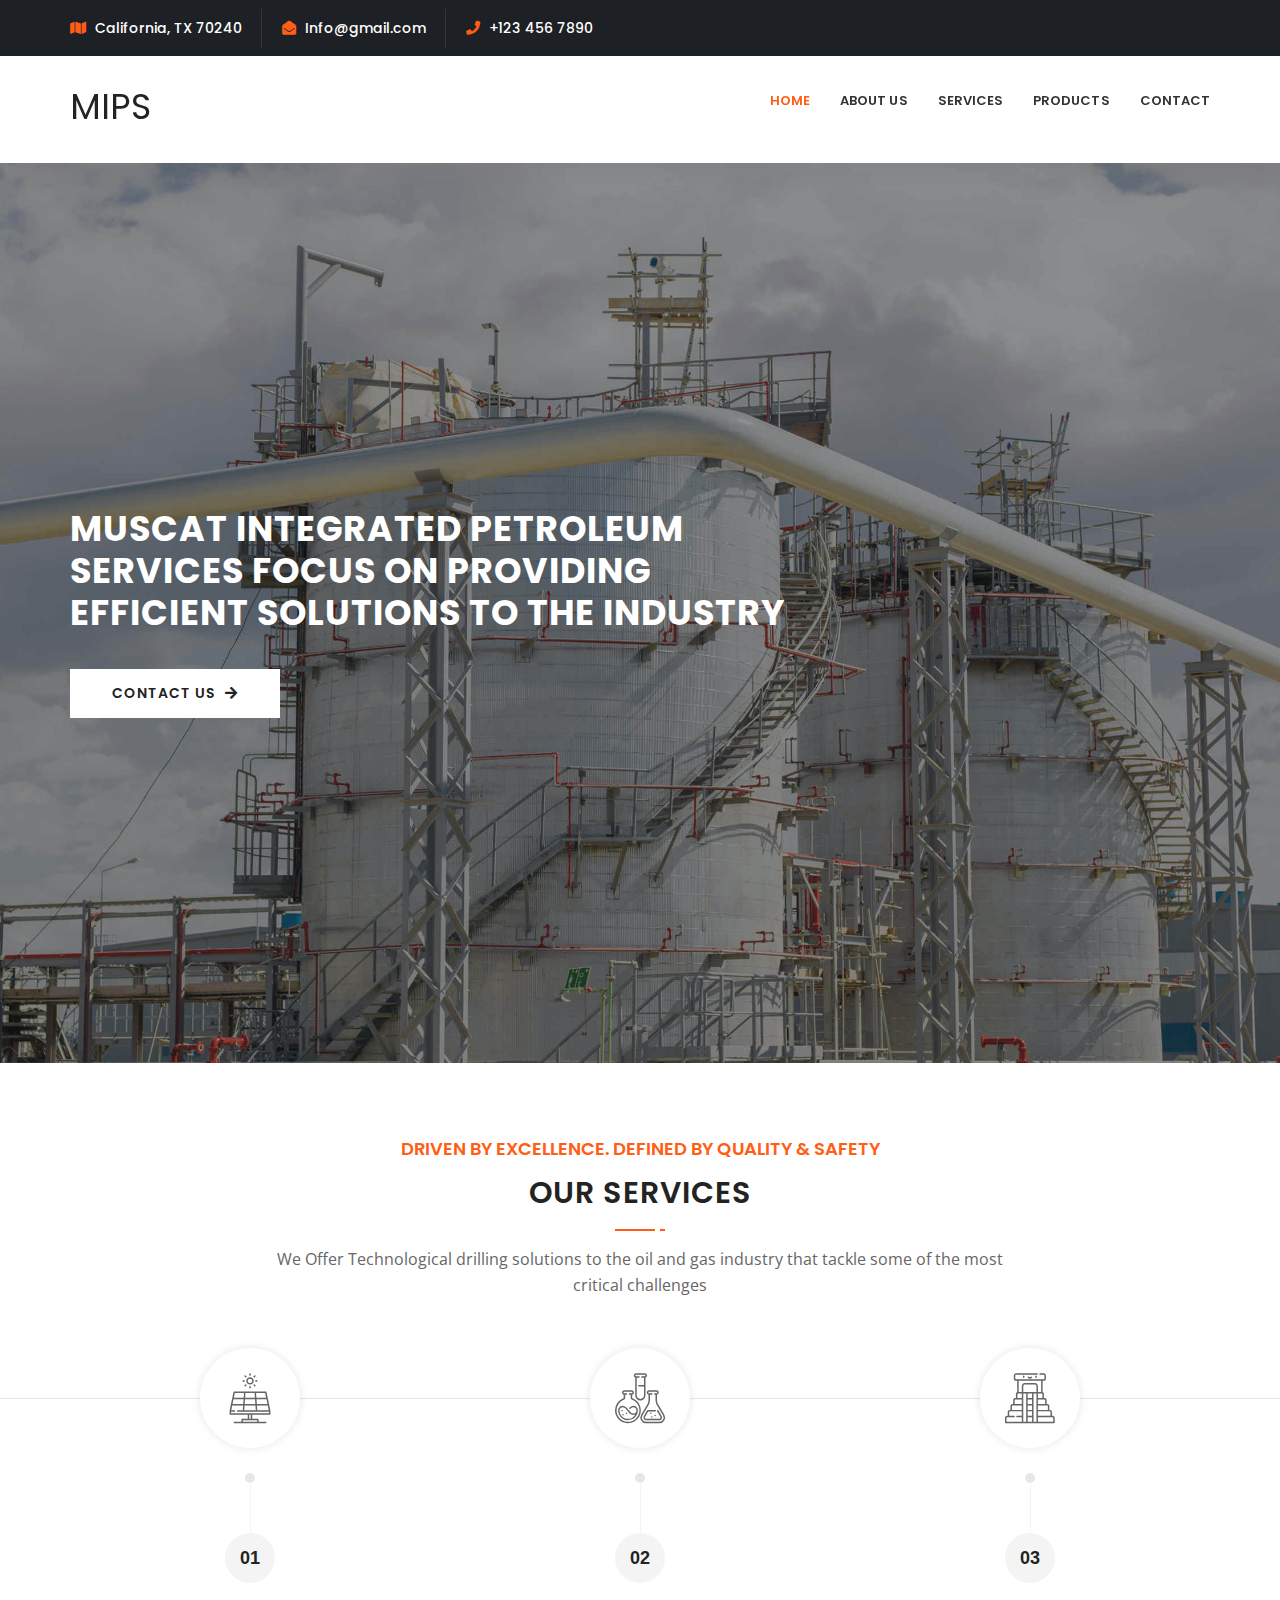
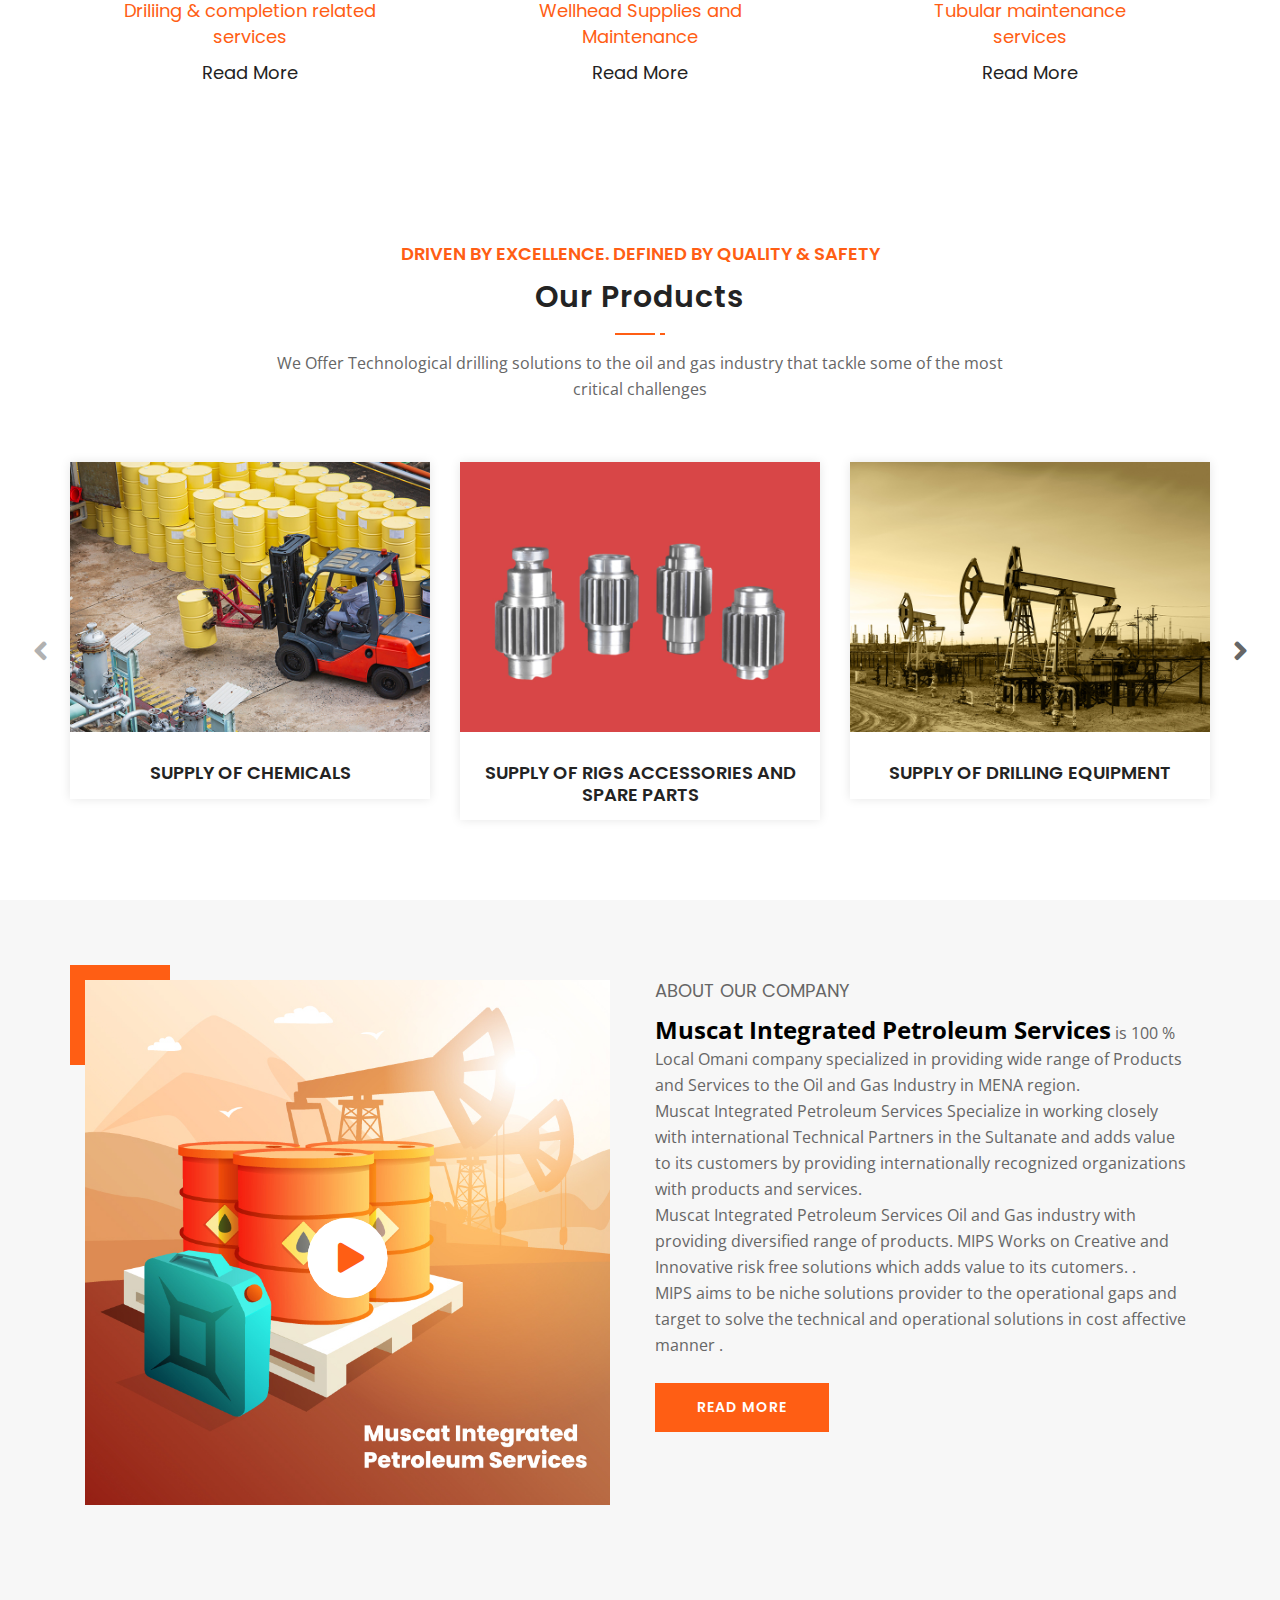
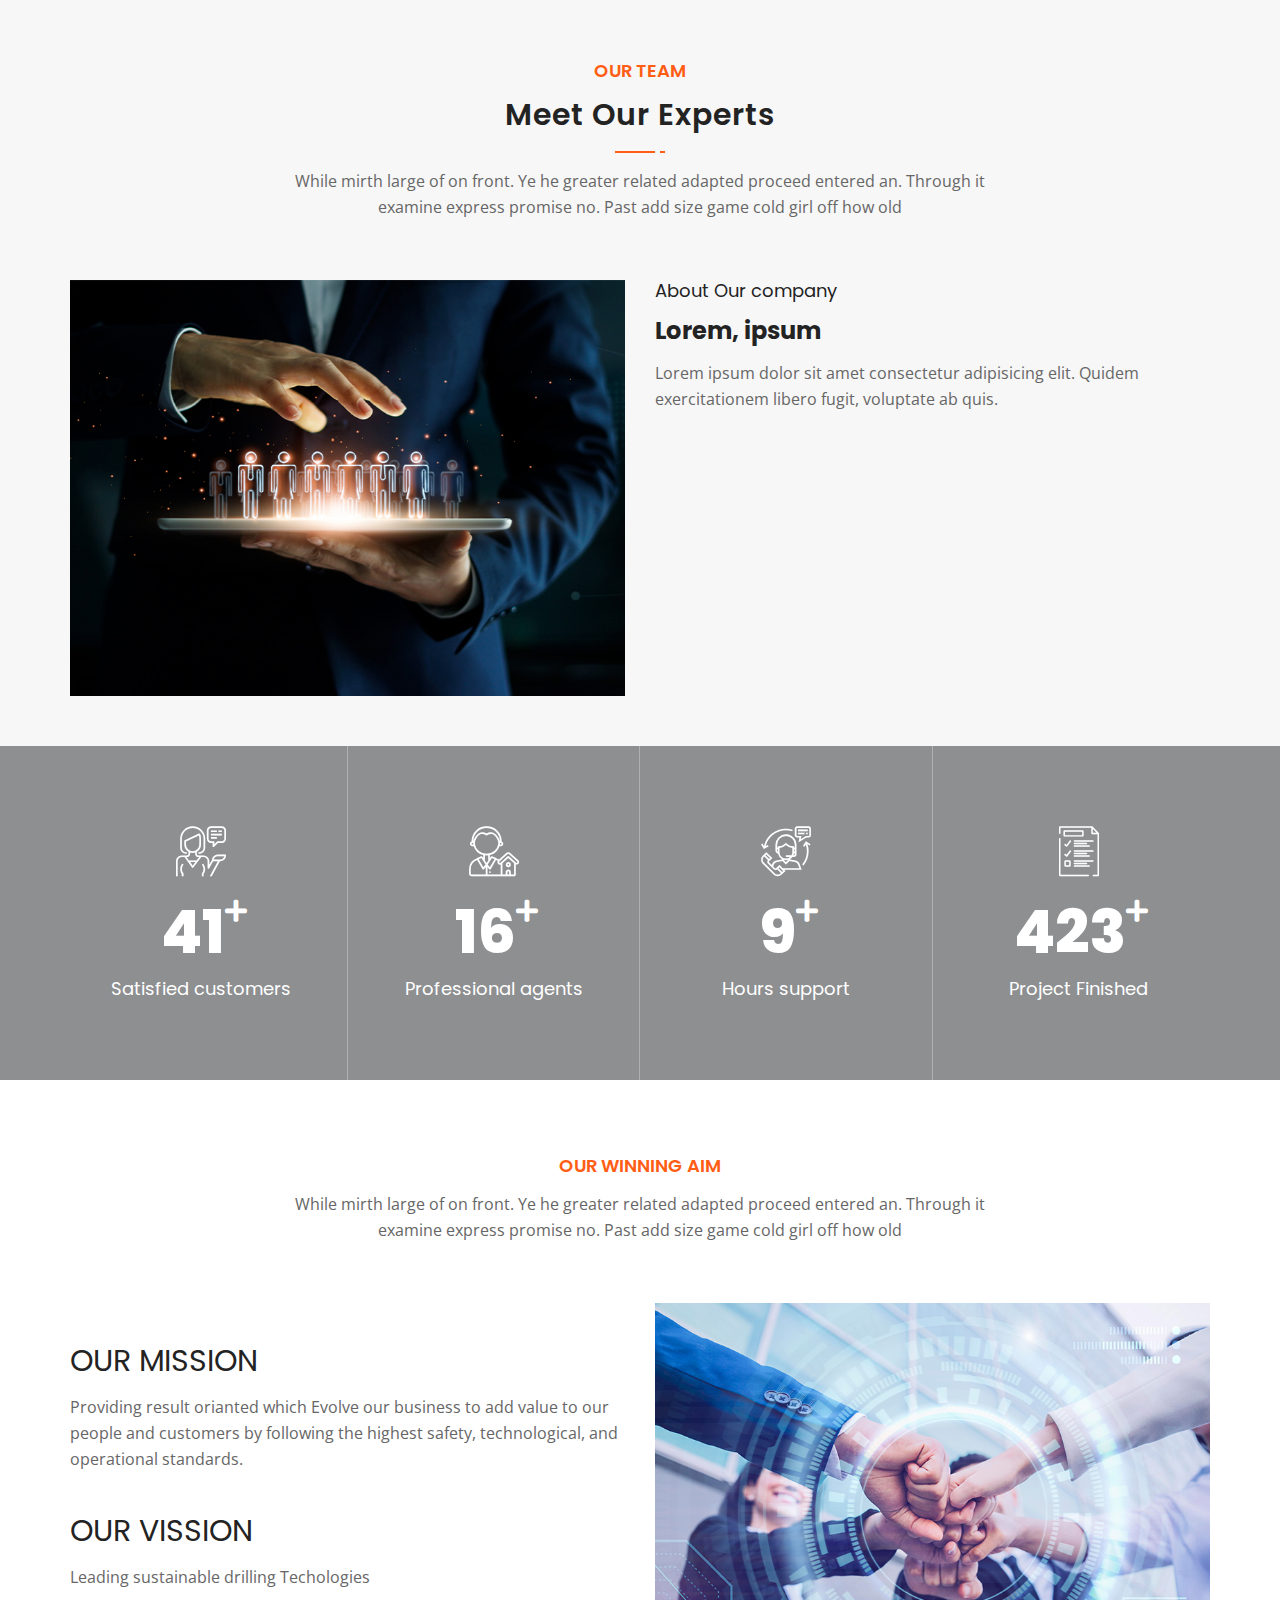
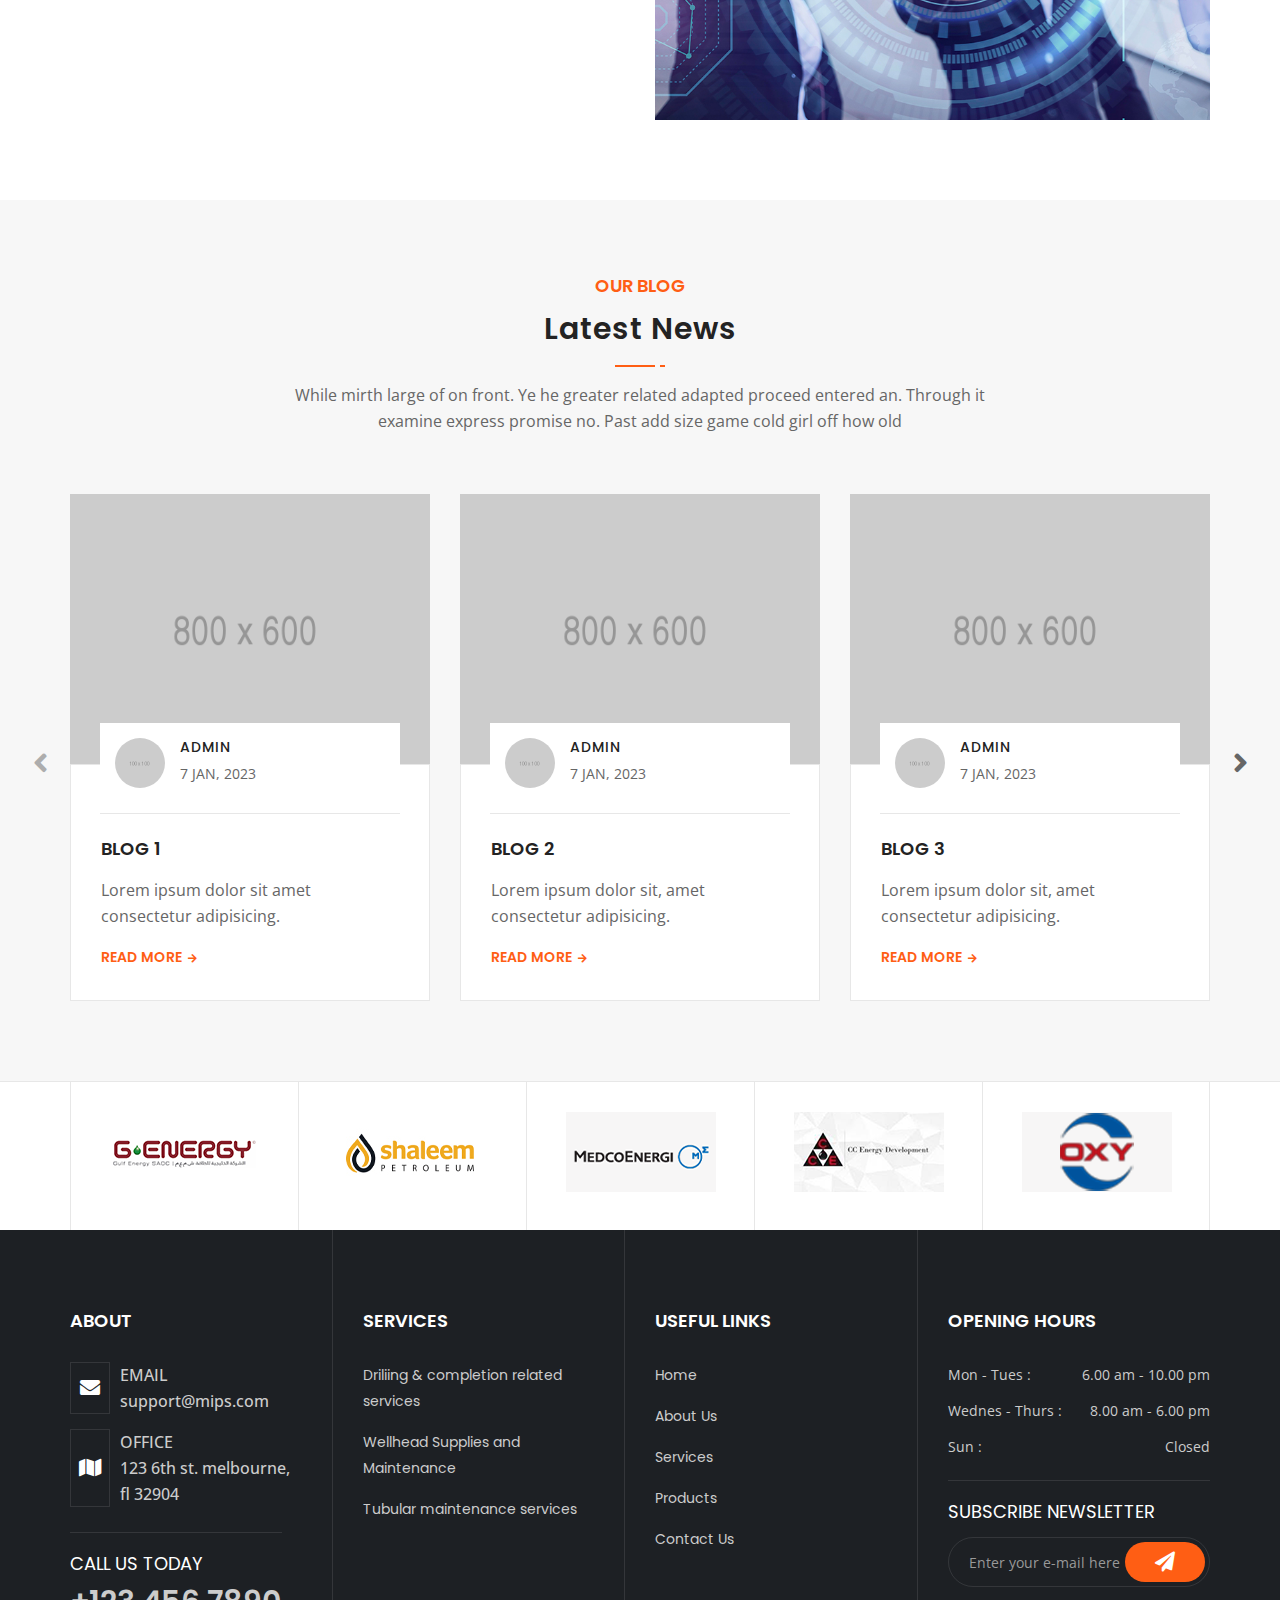
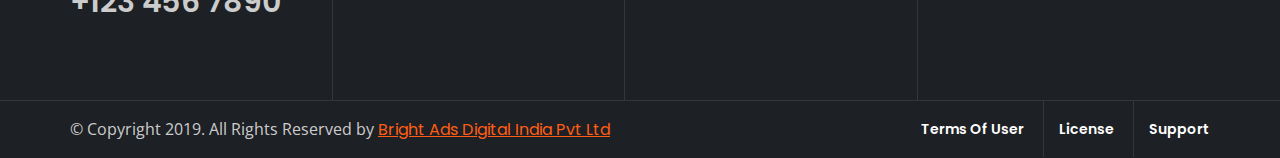
==== commit 945b37b8: "Update index.html" ====
--- a/index.html
+++ b/index.html
@@ -768,7 +768,7 @@
                             <a href="#"><img src="assets/img/150x80/Untitled-1.png" alt="Clients"></a>
                         </div>
                         <div class="single-item">
-                            <a href="#"><img src="assets/img/150x80/Untitled-2.png" alt="Clients"></a>
+                            <a href="#"><img src="assets/img/150x80/llogo.jpeg" alt="Clients"></a>
                         </div>
                         <div class="single-item">
                             <a href="#"><img src="assets/img/150x80/Untitled-3.png" alt="Clients"></a>
@@ -786,7 +786,7 @@
                             <a href="#"><img src="assets/img/150x80/Untitled-1.png" alt="Clients"></a>
                         </div>
                         <div class="single-item">
-                            <a href="#"><img src="assets/img/150x80/Untitled-2.png" alt="Clients"></a>
+                            <a href="#"><img src="assets/img/150x80/llogo.jpeg" alt="Clients"></a>
                         </div>
                         <div class="single-item">
                             <a href="#"><img src="assets/img/150x80/Untitled-3.png" alt="Clients"></a>
